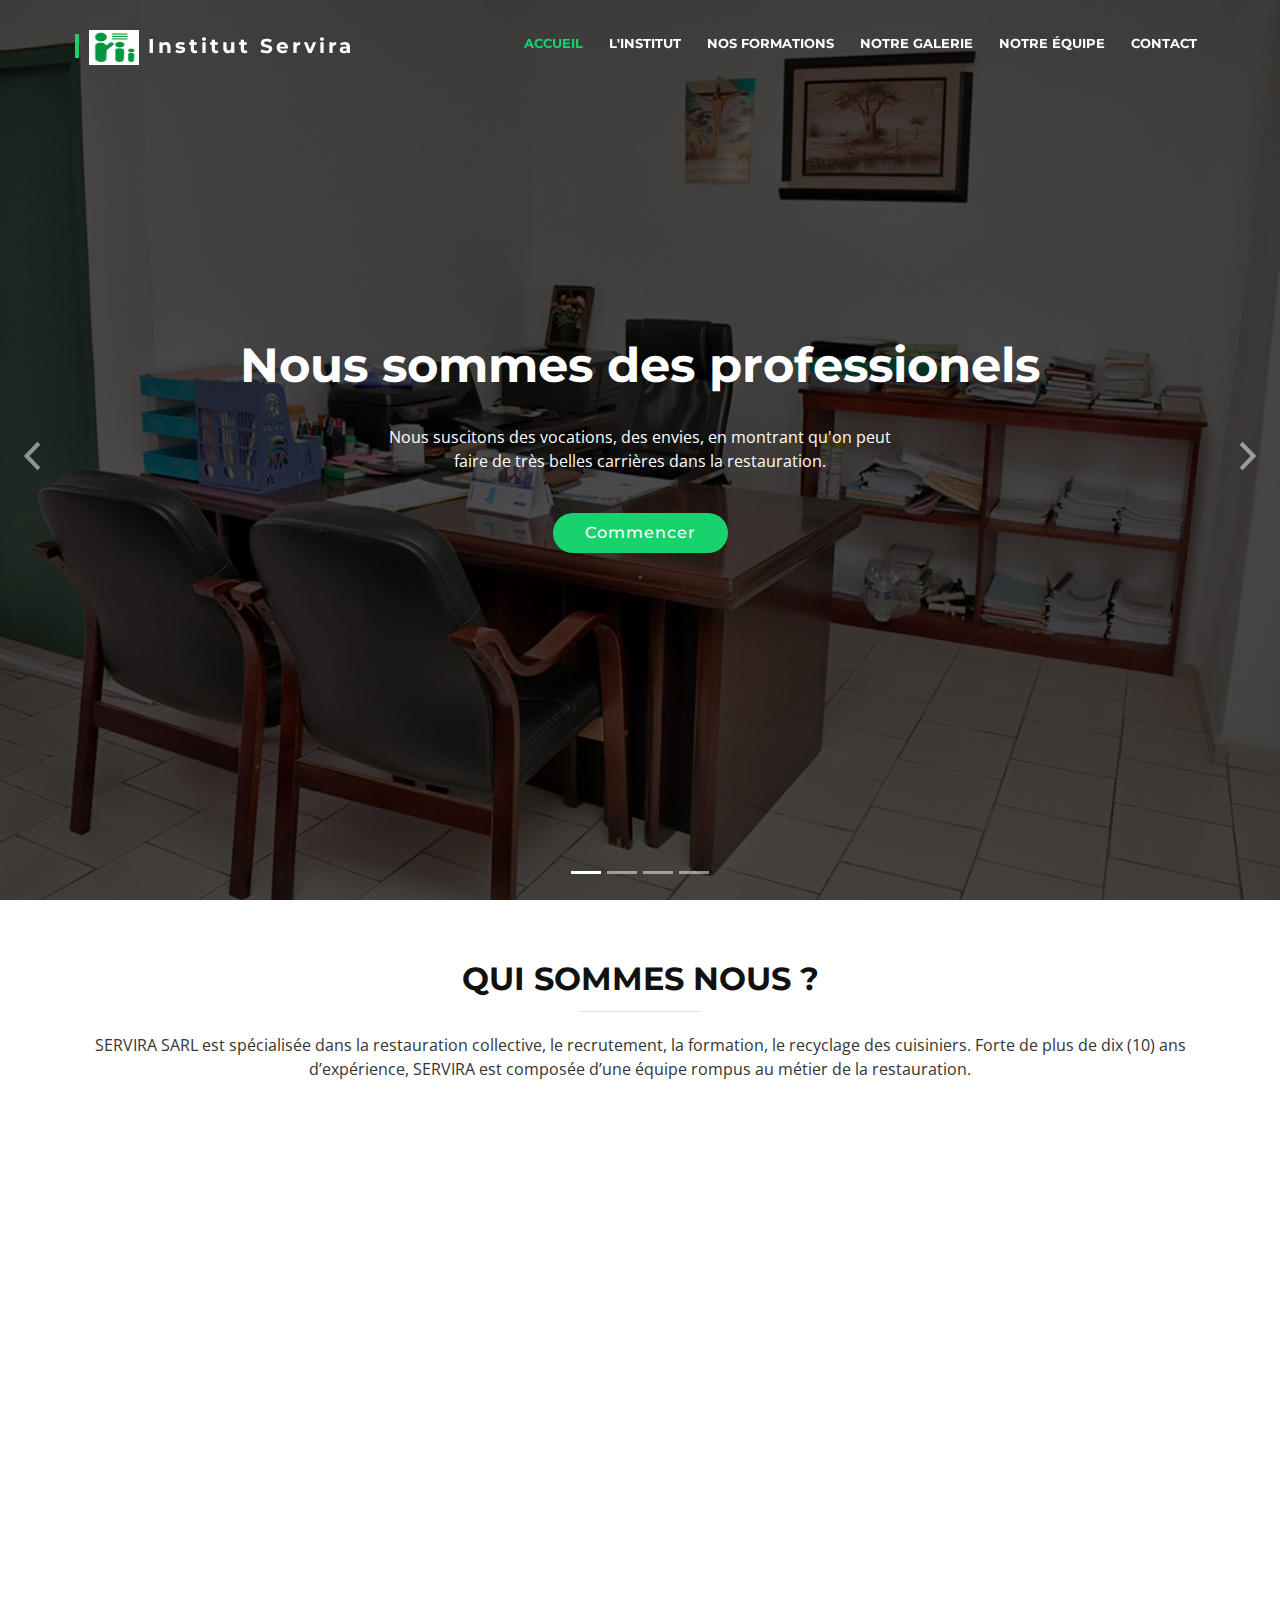
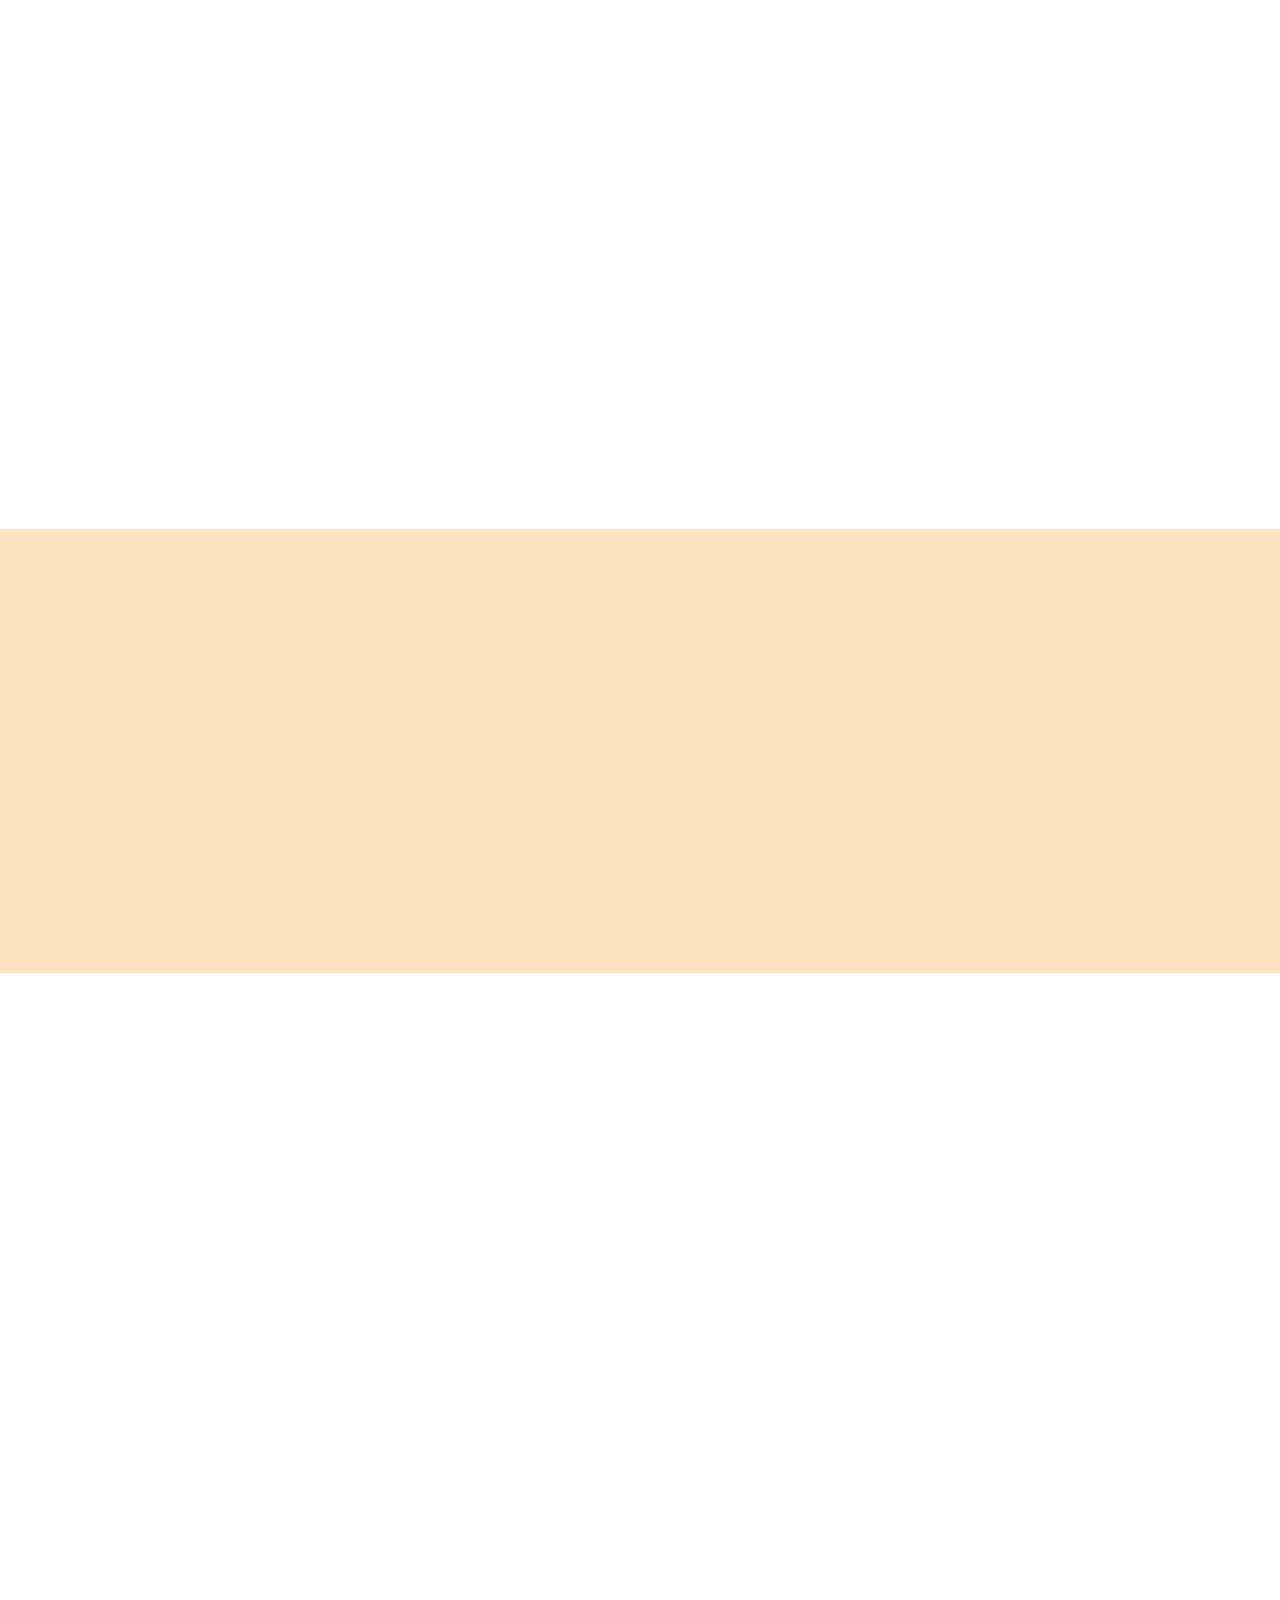
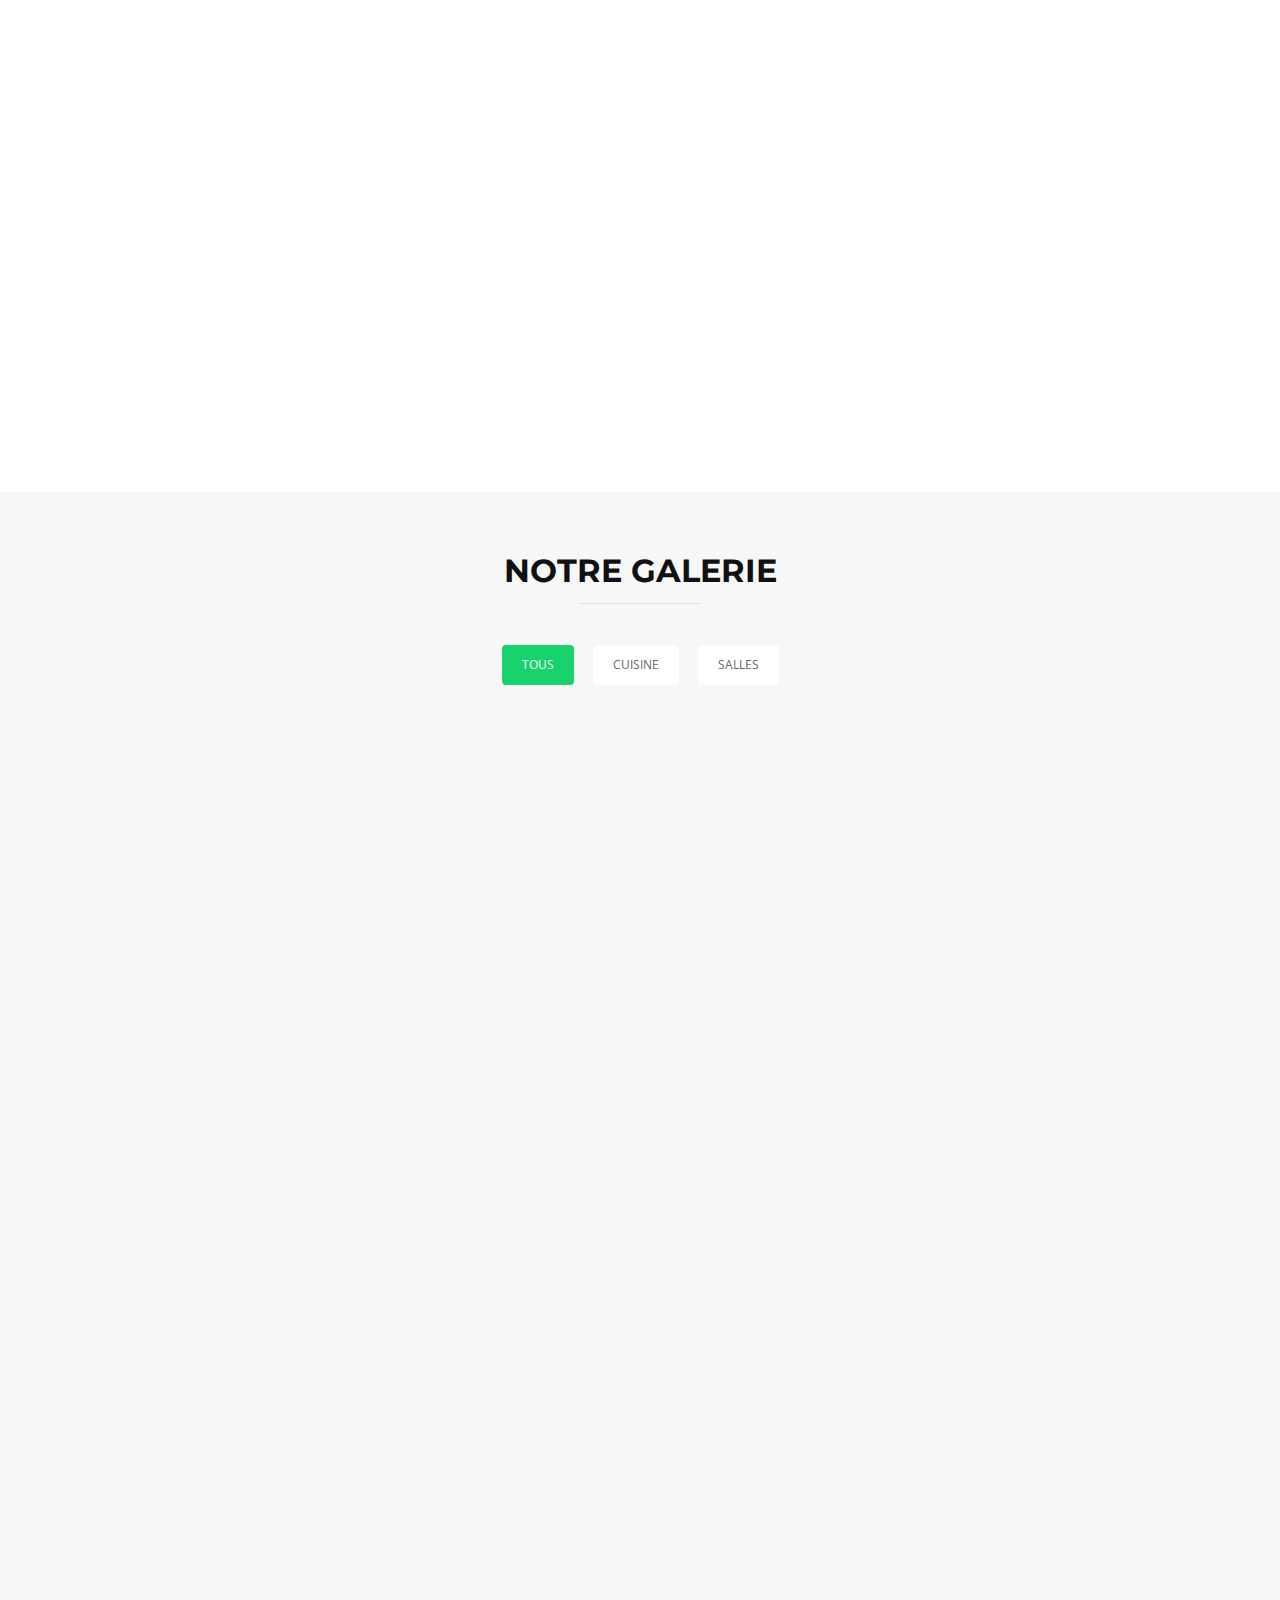
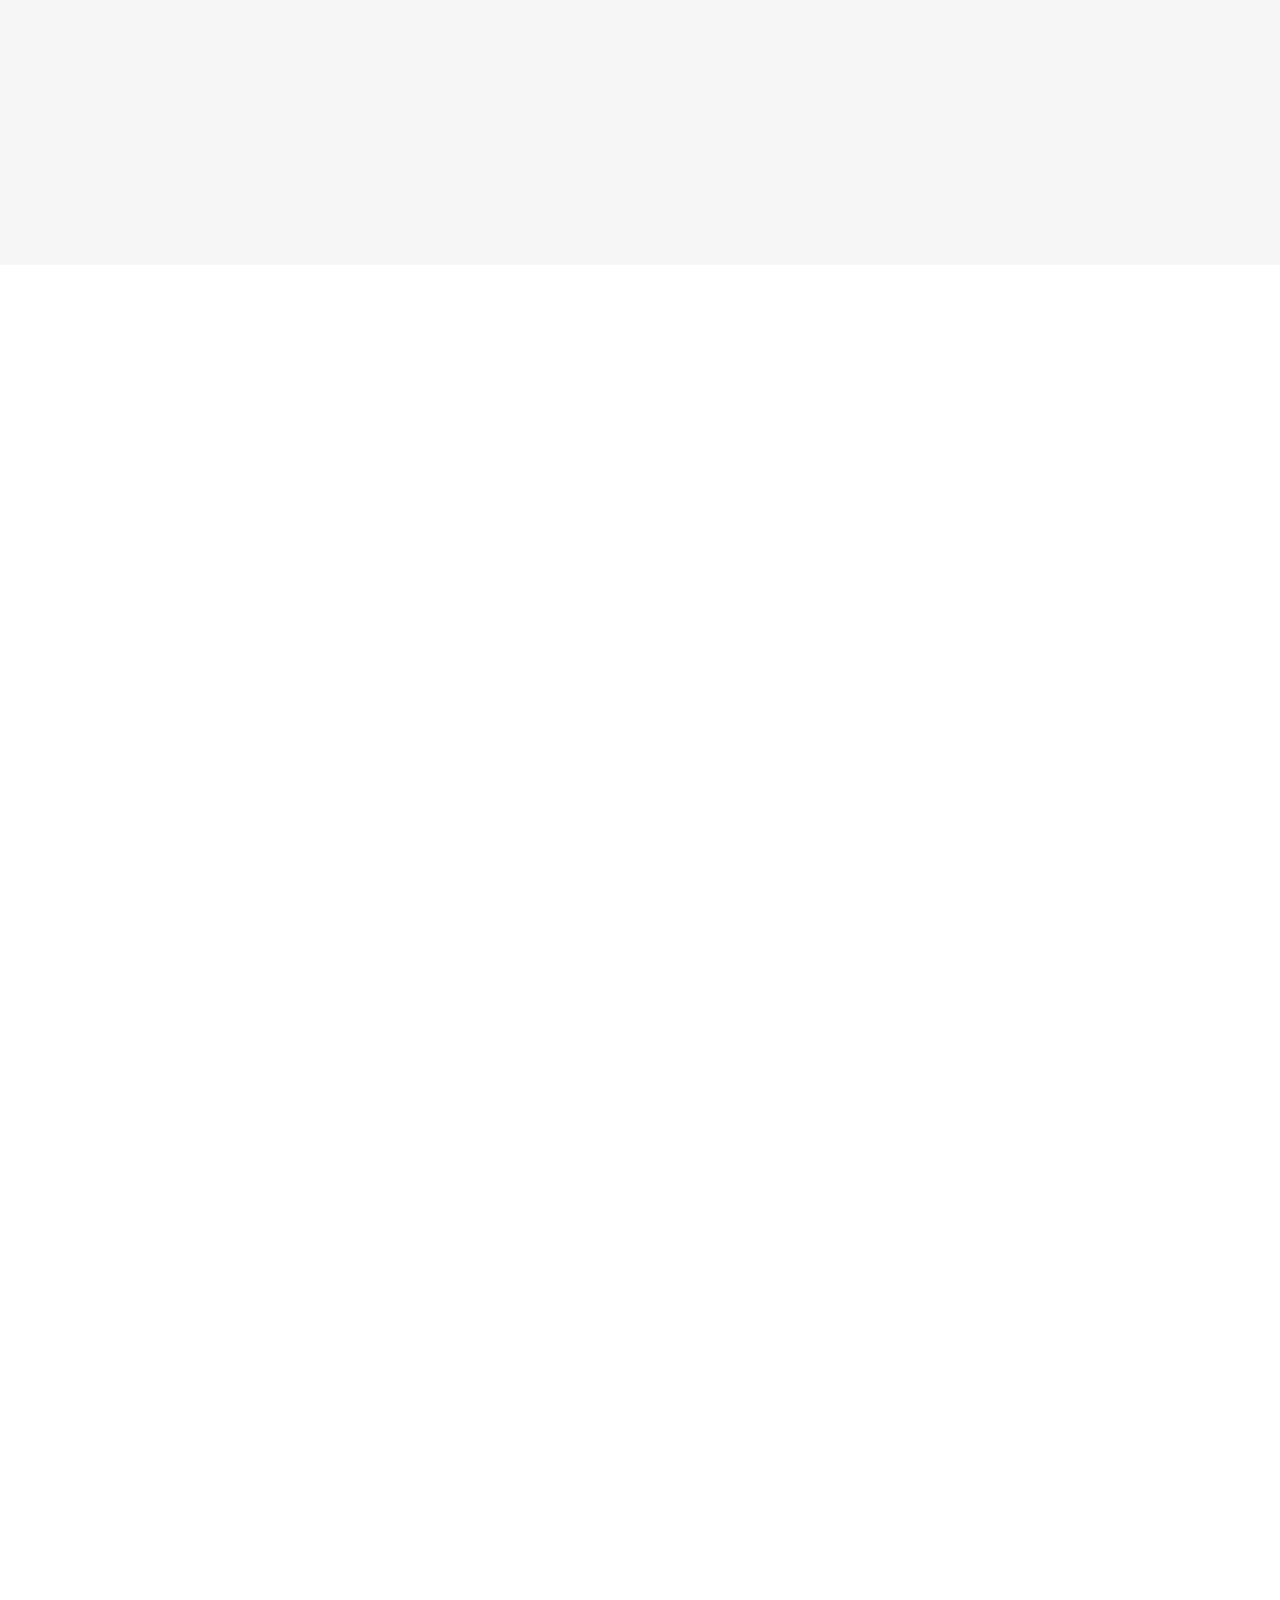
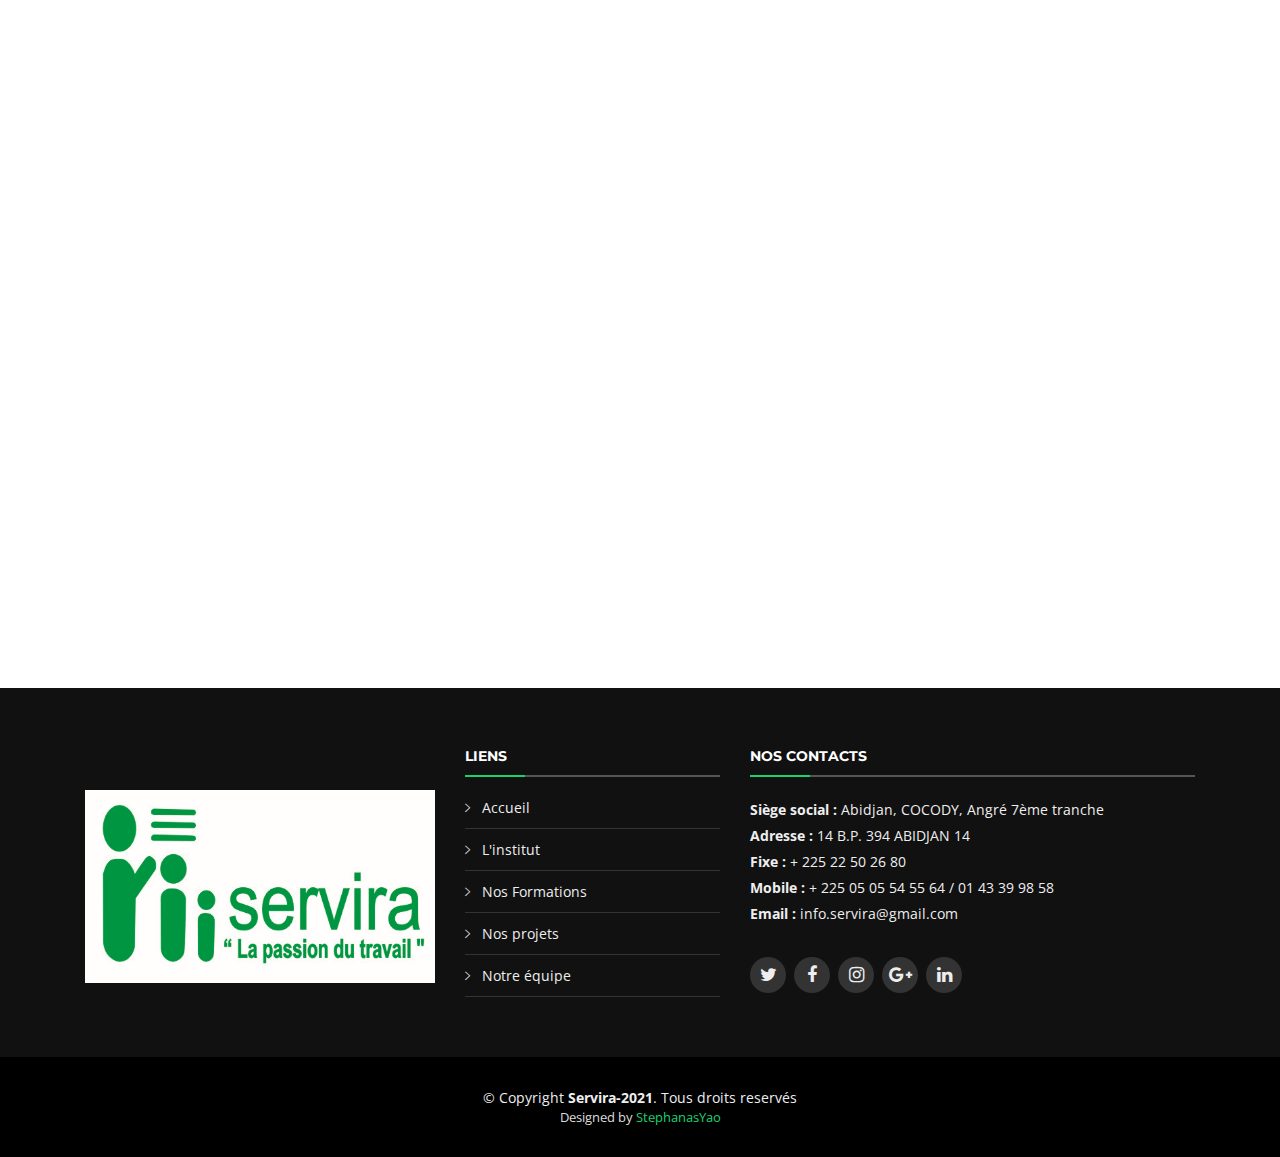
==== index.html @ 7b20ea13 "Ajouter une popup de conversation en ligne avec client" ====
<!DOCTYPE html>
<html lang="en">
<head>
  <meta charset="utf-8">
  <title>Institut Servira</title>
  <meta content="width=device-width, initial-scale=1.0" name="viewport">
  <meta content="" name="keywords">
  <meta content="" name="description">

  <!-- Favicons -->
  <link href="img/favicon1.png" rel="icon">
  <link href="img/apple-touch-icon.png" rel="apple-touch-icon">

  <!-- Google Fonts -->
  <link href="https://fonts.googleapis.com/css?family=Open+Sans:300,300i,400,400i,700,700i|Montserrat:300,400,500,700" rel="stylesheet">

  <!-- Bootstrap CSS File -->
  <link href="lib/bootstrap/css/bootstrap.min.css" rel="stylesheet">

  <!-- Libraries CSS Files -->
  <link href="lib/font-awesome/css/font-awesome.min.css" rel="stylesheet">
  <link href="lib/animate/animate.min.css" rel="stylesheet">
  <link href="lib/ionicons/css/ionicons.min.css" rel="stylesheet">
  <link href="lib/owlcarousel/assets/owl.carousel.min.css" rel="stylesheet">
  <link href="lib/lightbox/css/lightbox.min.css" rel="stylesheet">

  <!-- Main Stylesheet File -->
  <link href="css/style.css" rel="stylesheet">

  <!-- =======================================================
    Theme Name: BizPage
    Theme URL: https://bootstrapmade.com/bizpage-bootstrap-business-template/
    Author: BootstrapMade.com
    License: https://bootstrapmade.com/license/
  ======================================================= -->
</head>

<body>

  <!--==========================
    Header
  ============================-->
  <header id="header">
    <div class="container-fluid">

      <div id="logo" class="pull-left">
        <h1 style="font-size: 20px;"><a href="#intro" class="scrollto"><img style="width: 50px; height: 35px;" src="img/serviralogo-header.png" alt=""> Institut Servira</a></h1>
        <!-- Uncomment below if you prefer to use an image logo -->
        <!-- <a href="#intro"><img src="img/logo.png" alt="" title="" /></a>-->
      </div>

      <nav id="nav-menu-container">
        <ul class="nav-menu">
          <li class="menu-active"><a href="#intro">Accueil</a></li>
          <li><a href="#about">L'institut</a></li>
          <li><a href="#services">Nos Formations</a></li>
          <li><a href="#portfolio">Notre Galerie</a></li>
          <li><a href="#team">Notre équipe</a></li>
          <li><a href="#contact">Contact</a></li>
        </ul>
      </nav><!-- #nav-menu-container -->
    </div>
  </header><!-- #header -->

  <!--==========================
    Intro Section
  ============================-->
  <section id="intro">
    <div class="intro-container">
      <div id="introCarousel" class="carousel  slide carousel-fade" data-ride="carousel">

        <ol class="carousel-indicators"></ol>

        <div class="carousel-inner" role="listbox">

          <div class="carousel-item active">
            <div class="carousel-background"><img src="img/servira/DirecteurGeneral.jpg" alt=""></div>
            <div class="carousel-container">
              <div class="carousel-content">
                <h2>Nous sommes des professionels</h2>
                <p>Nous suscitons des vocations, des envies, 
                  en montrant qu'on peut faire de très belles carrières dans la restauration.</p>
                <a href="#featured-services" class="btn-get-started scrollto">Commencer</a>
              </div>
            </div>
          </div>

          <div class="carousel-item">
            <div class="carousel-background"><img src="img/servira/SalleDeClassse2.jpg" alt=""></div>
            <div class="carousel-container">
              <div class="carousel-content">
                <h2>Assurer une bonne formation</h2>
                <p><br>
                  SERVIRA garde à cœur la satisfaction de ses clients en 
                  misant sur l’efficacité et la formation continue de ses employés.
                </p>
                <a href="#featured-services" class="btn-get-started scrollto">Commencer</a>
              </div>
            </div>
          </div>

          <div class="carousel-item">
            <div class="carousel-background"><img src="img/servira/ServiceComptabilite.jpg" alt=""></div>
            <div class="carousel-container">
              <div class="carousel-content">
                <h2>Service en temps réel</h2>
                <p>Réagir en temps réel aux aléas, aux dysfonctionnements et aux « coups de feu ».</p>
                <a href="#featured-services" class="btn-get-started scrollto">Commencer</a>
              </div>
            </div>
          </div>

          <div class="carousel-item">
            <div class="carousel-background"><img src="img/servira/photoEtudiant.JPG" alt=""></div>
            <div class="carousel-container">
              <div class="carousel-content">
                <h2>Formation évolutive</h2>
                <p>
                  Nos formations sont adaptés au besoin et 
                  évolution du moment dans l'hôtelerie et la cuisine.</p>
                <a href="#featured-services" class="btn-get-started scrollto">Commencer</a>
              </div>
            </div>
          </div>

        </div>

        <a class="carousel-control-prev" href="#introCarousel" role="button" data-slide="prev">
          <span class="carousel-control-prev-icon ion-chevron-left" aria-hidden="true"></span>
          <span class="sr-only">Previous</span>
        </a>

        <a class="carousel-control-next" href="#introCarousel" role="button" data-slide="next">
          <span class="carousel-control-next-icon ion-chevron-right" aria-hidden="true"></span>
          <span class="sr-only">Next</span>
        </a>

      </div>
    </div>
  </section><!-- #intro -->

  <main id="main">

    <!--==========================
      About Us Section
    ============================-->
    <section id="about">
      <div class="container">
        <header class="section-header">
          <h3>QUI SOMMES NOUS ?</h3>
          <p>SERVIRA SARL est spécialisée dans la restauration collective, le recrutement, 
            la formation, le recyclage des cuisiniers. Forte de plus de dix (10) ans d’expérience, 
            SERVIRA est composée d’une équipe rompus au métier de la restauration.</p>
        </header>

        <div class="row about-cols">

          <div class="col-md-12 wow fadeInUp" data-wow-delay="0.1s">
            <div class="about-col">
              <div class="img">
                <img src="img/servira/formationImage.JPG" alt="" class="img-fluid">
                <div class="icon"><i class="ion-ios-list-outline"></i></div>
              </div>
              <h2 class="title"><a href="formation.html">Formation</a></h2>
              <p>
                Nous suscitons des vocations, des envies, en montrant qu'on peut faire 
                de très belles carrières dans la restauration.
                Cette formation rivalise avec les grandes écoles de cuisine, les instituts culinaires réputés, 
                à la différence près qu'il s'agit d'une formation en alternance.
              </p>
            </div>
          </div>

        </div>

      </div>
    </section><!-- #about -->

    <!--==========================
      Services Section
    ============================-->
    <section id="services" style="background-color: bisque;">
      <div class="container">

        <header class="section-header wow fadeInUp">
          <h3>Nos Formations</h3>
          <p>SERVIRA propose une formation unique en Cote d’Ivoire. 
            L'objectif, former des cuisiniers et des techniciens en hotelerie de haut niveau, avec des candidats triés sur le volet.</p>
        </header>

        <div class="row">
          <div class="col-lg-6 col-md-6 box wow bounceInUp" data-wow-duration="1.4s">
            <div class="icon"><i class="ion-ios-analytics-outline" style="color: black;"></i></div>
            <h4 class="title"><a href="technnique-hoteliere.html">Technique Hôteliere</a></h4>
            <p class="description">
              Nous développons des habiletés d'expert qui permettront à l'apprenant 
              de maîtriser le fonctionnement du service réception d’un hôtel <br>
               (Réception, Restaurant-Bar). <a href="technnique-hoteliere.html"  style="color: chocolate;"> Voir plus...</a> </p>
          </div>
          <div class="col-lg-6 col-md-6 box wow bounceInUp" data-wow-duration="1.4s">
            <div class="icon"><i class="ion-ios-bookmarks-outline"  style="color: black;"></i></div>
            <h4 class="title"><a href="cuisine.html">Cuisine</a></h4>
            <p class="description">
              Nous développons des habiletés d'expert qui permettront à l'apprenant 
              de maîtriser le fonctionnement d'une cuisine. <a href="cuisine.html" style="color: chocolate;">Voir plus...</a> <br></p>
          </div>

        </div>

      </div>
    </section><!-- #services -->

    <!--==========================
      Facts Section
    ============================-->
    <section id="facts"  class="wow fadeIn">
      <div class="container">

        <header class="section-header">
          <h3>Statistiques</h3>
          <p></p>
        </header>

        <div class="row counters">

  				<div class="col-lg-3 col-6 text-center">
            <span data-toggle="counter-up" style="color: dodgerblue;">714</span>
            <p>Etudiants</p>
  				</div>

          <div class="col-lg-3 col-6 text-center">
            <span data-toggle="counter-up" style="color: gold;">421</span>
            <p>Diplomés</p>
  				</div>

          <div class="col-lg-3 col-6 text-center">
            <span data-toggle="counter-up">25</span>
            <p>Enseignant</p>
  				</div>

          <div class="col-lg-3 col-6 text-center">
            <span data-toggle="counter-up" style="color: maroon;">18</span>
            <p>Employés formés.</p>
  				</div>

  			</div>

        <div class="facts-img">
          <img src="img/servira/VueExterieur2.jpg" alt="" class="img-fluid">
        </div>

      </div>
    </section><!-- #facts -->

    <!--==========================
      Portfolio Section
    ============================-->
    <section id="portfolio" class="section-bg">
      <div class="container">

        <header class="section-header">
          <h3 class="section-title">Notre Galerie</h3>
        </header>

        <div class="row">
          <div class="col-lg-12">
            <ul id="portfolio-flters">
              <li data-filter="*" class="filter-active">Tous</li>
              <li data-filter=".filter-app">Cuisine</li>
              <li data-filter=".filter-web"> Salles</li>
              <!-- <li data-filter=".filter-card">Nom projet 2</li> -->
            </ul>
          </div>
        </div>

        <div class="row portfolio-container">

          <div class="col-lg-4 col-md-6 portfolio-item filter-app wow fadeInUp">
            <div class="portfolio-wrap">
              <figure>
                <img src="img/servira/Cuisine.jpg" class="img-fluid" alt="">
                <a href="img/servira/Cuisine.jpg" data-lightbox="portfolio" style="margin-left: 40px;" data-title="App 1" class="link-preview" title="Preview"><i class="ion ion-eye"></i></a>
              </figure>

              <div class="portfolio-info">
                <h4>Image 1</h4>
                <p>Image</p>
              </div>
            </div>
          </div>

          <div class="col-lg-4 col-md-6 portfolio-item filter-app wow fadeInUp">
            <div class="portfolio-wrap">
              <figure>
                <img src="img/servira/Cuisine2.jpg" class="img-fluid" alt="">
                <a href="img/servira/Cuisine2.jpg" data-lightbox="portfolio" style="margin-left: 40px;" data-title="App 1" class="link-preview" title="Preview"><i class="ion ion-eye"></i></a>
              </figure>

              <div class="portfolio-info">
                <h4>Image 2</h4>
                <p>Image</p>
              </div>
            </div>
          </div>

          <div class="col-lg-4 col-md-6 portfolio-item filter-app wow fadeInUp">
            <div class="portfolio-wrap">
              <figure>
                <img src="img/servira/Cuisine3.jpg" class="img-fluid" alt="">
                <a href="img/servira/Cuisine3.jpg" data-lightbox="portfolio" style="margin-left: 40px;" data-title="App 1" class="link-preview" title="Preview"><i class="ion ion-eye"></i></a>
              </figure>

              <div class="portfolio-info">
                <h4>Image 3</h4>
                <p>Image</p>
              </div>
            </div>
          </div>

          <div class="col-lg-4 col-md-6 portfolio-item filter-app wow fadeInUp">
            <div class="portfolio-wrap">
              <figure>
                <img src="img/servira/Cuisine4.jpg" class="img-fluid" alt="">
                <a href="img/servira/Cuisine4.jpg" data-lightbox="portfolio" style="margin-left: 40px;" data-title="App 1" class="link-preview" title="Preview"><i class="ion ion-eye"></i></a>
              </figure>

              <div class="portfolio-info">
                <h4>Image 4</h4>
                <p>Image</p>
              </div>
            </div>
          </div>

          <div class="col-lg-4 col-md-6 portfolio-item filter-web wow fadeInUp" data-wow-delay="0.1s">
            <div class="portfolio-wrap">
              <figure>
                <img src="img/servira/sallevip.jpg" class="img-fluid" alt="">
                <a href="img/servira/sallevip.jpg" class="link-preview" style="margin-left: 40px;" data-lightbox="portfolio" data-title="Web 3" title="Preview"><i class="ion ion-eye"></i></a>
              </figure>

              <div class="portfolio-info">
                <h4>Salle VIP</h4>
                <p>image</p>
              </div>
            </div>
          </div>

          
          <div class="col-lg-4 col-md-6 portfolio-item filter-web wow fadeInUp" data-wow-delay="0.1s">
            <div class="portfolio-wrap">
              <figure>
                <img src="img/servira/SalleVIP2.jpg" class="img-fluid" alt="">
                <a href="img/servira/SalleVIP2.jpg" class="link-preview" style="margin-left: 40px;" data-lightbox="portfolio" data-title="Web 3" title="Preview"><i class="ion ion-eye"></i></a>
              </figure>

              <div class="portfolio-info">
                <h4>Salle VIP</h4>
                <p>image</p>
              </div>
            </div>
          </div>

          <div class="col-lg-4 col-md-6 portfolio-item filter-web wow fadeInUp" data-wow-delay="0.1s">
            <div class="portfolio-wrap">
              <figure>
                <img src="img/servira/SalleVIP3.jpg" class="img-fluid" alt="">
                <a href="img/servira/SalleVIP3.jpg" class="link-preview" style="margin-left: 40px;" data-lightbox="portfolio" data-title="Web 3" title="Preview"><i class="ion ion-eye"></i></a>
              </figure>

              <div class="portfolio-info">
                <h4>Salle VIP</h4>
                <p>image</p>
              </div>
            </div>
          </div>

          <div class="col-lg-4 col-md-6 portfolio-item filter-web wow fadeInUp" data-wow-delay="0.1s">
            <div class="portfolio-wrap">
              <figure>
                <img src="img/servira/SalleConference.jpg" class="img-fluid" alt="">
                <a href="img/servira/SalleConference.jpg" class="link-preview" style="margin-left: 40px;" data-lightbox="portfolio" data-title="Web 3" title="Preview"><i class="ion ion-eye"></i></a>
              </figure>

              <div class="portfolio-info">
                <h4>Salle Conference</h4>
                <p>image</p>
              </div>
            </div>
          </div>

          <div class="col-lg-4 col-md-6 portfolio-item filter-web wow fadeInUp" data-wow-delay="0.1s">
            <div class="portfolio-wrap">
              <figure>
                <img src="img/servira/SallePrestige.jpg" class="img-fluid" alt="">
                <a href="img/servira/SallePrestige.jpg" class="link-preview" style="margin-left: 40px;" data-lightbox="portfolio" data-title="Web 3" title="Preview"><i class="ion ion-eye"></i></a>
              </figure>

              <div class="portfolio-info">
                <h4>Salle Prestige</h4>
                <p>image</p>
              </div>
            </div>
          </div>

        </div>

      </div>
    </section><!-- #portfolio -->

    <!--==========================
      Clients Section
    ============================-->
    <section id="clients" class="wow fadeInUp">
      <div class="container">

        <header class="section-header">
          <h3>Nos partenaires</h3>
        </header>

        <div class="owl-carousel clients-carousel">
          <img src="img/partenaires/samu.jpg" alt="">
          <img src="img/partenaires/psi.jpg" alt="">
          <img src="img/partenaires/oft.jpg" alt="">
          <!-- <img src="img/partenaires/CrouD.png" alt=""> -->
        </div>

      </div>
    </section><!-- #clients -->

    <!--==========================
      Clients Section
    ============================-->
    <section id="testimonials" class="section-bg wow fadeInUp">
      <div class="container">

        <header class="section-header">
          <h3>Témoignages </h3>
        </header>

        <div class="owl-carousel testimonials-carousel">

          <div class="testimonial-item">
            <img src="" class="testimonial-img" alt="">
            <h3>Saul Goodman</h3>
            <h4>Ceo &amp; Founder</h4>
            <p>
              <img src="img/quote-sign-left.png" class="quote-sign-left" alt="">
              Proin iaculis purus consequat sem cure digni ssim donec porttitora entum suscipit rhoncus. 
              Accusantium quam, ultricies eget id, aliquam eget nibh et. Maecen aliquam, risus at semper.
              <img src="img/quote-sign-right.png" class="quote-sign-right" alt="">
            </p>
          </div>

          <div class="testimonial-item">
            <img src="" class="testimonial-img" alt="">
            <h3>Sara Wilsson</h3>
            <h4>Designer</h4>
            <p>
              <img src="img/quote-sign-left.png" class="quote-sign-left" alt="">
              Export tempor illum tamen malis malis eram quae irure esse labore quem cillum quid cillum 
              eram malis quorum velit fore eram velit sunt aliqua noster fugiat irure amet legam anim culpa.
              <img src="img/quote-sign-right.png" class="quote-sign-right" alt="">
            </p>
          </div>

          <div class="testimonial-item">
            <img src="" class="testimonial-img" alt="">
            <h3>Jena Karlis</h3>
            <h4>Store Owner</h4>
            <p>
              <img src="img/quote-sign-left.png" class="quote-sign-left" alt="">
              Enim nisi quem export duis labore cillum quae magna enim sint quorum nulla quem veniam duis minim 
              tempor labore quem eram duis noster aute amet eram fore quis sint minim.
              <img src="img/quote-sign-right.png" class="quote-sign-right" alt="">
            </p>
          </div>

          <div class="testimonial-item">
            <img src="" class="testimonial-img" alt="">
            <h3>Matt Brandon</h3>
            <h4>Freelancer</h4>
            <p>
              <img src="img/quote-sign-left.png" class="quote-sign-left" alt="">
              Fugiat enim eram quae cillum dolore dolor amet nulla culpa multos export minim fugiat minim velit 
              minim dolor enim duis veniam ipsum anim magna sunt elit fore quem dolore labore illum veniam.
              <img src="img/quote-sign-right.png" class="quote-sign-right" alt="">
            </p>
          </div>

          <div class="testimonial-item">
            <img src="" class="testimonial-img" alt="">
            <h3>John Larson</h3>
            <h4>Entrepreneur</h4>
            <p>
              <img src="img/quote-sign-left.png" class="quote-sign-left" alt="">
              Quis quorum aliqua sint quem legam fore sunt eram irure aliqua veniam tempor noster veniam enim culpa 
              labore duis sunt culpa nulla illum cillum fugiat legam esse veniam culpa fore nisi cillum quid.
              <img src="img/quote-sign-right.png" class="quote-sign-right" alt="">
            </p>
          </div>

        </div>

      </div>
    </section><!-- #testimonials -->

    <!--==========================
      Team Section
    ============================-->
    <section id="team">
      <div class="container">
        <div class="section-header wow fadeInUp">
          <h3>Notre Equipe</h3>
          <p>SERVIRA est composée d’une équipe rompus au métier de la restauration.</p>
        </div>

        <div class="row">

          <div class="col-lg-3 col-md-6 wow fadeInUp">
            <div class="member">
              <img src="img/servira/chefetdirectrice.JPG" class="img-fluid" alt="">
              <div class="member-info">
                <div class="member-info-content">
                  <h4>Zouzou Marie</h4>
                  <span>Directrice Générale</span>
                  <div class="social">
                    <a href=""><i class="fa fa-twitter"></i></a>
                    <a href=""><i class="fa fa-facebook"></i></a>
                    <a href=""><i class="fa fa-google-plus"></i></a>
                    <a href=""><i class="fa fa-linkedin"></i></a>
                  </div>
                </div>
              </div>
            </div>
          </div>

          <!-- <div class="col-lg-3 col-md-6 wow fadeInUp" data-wow-delay="0.1s">
            <div class="member">
              <img src="img/team-2.jpg" class="img-fluid" alt="">
              <div class="member-info">
                <div class="member-info-content">
                  <h4>Sarah Jhonson</h4>
                  <span>Directrice de la formation</span>
                  <div class="social">
                    <a href=""><i class="fa fa-twitter"></i></a>
                    <a href=""><i class="fa fa-facebook"></i></a>
                    <a href=""><i class="fa fa-google-plus"></i></a>
                    <a href=""><i class="fa fa-linkedin"></i></a>
                  </div>
                </div>
              </div>
            </div>
          </div> -->

          <!-- <div class="col-lg-3 col-md-6 wow fadeInUp" data-wow-delay="0.2s">
            <div class="member">
              <img src="img/team-3.jpg" class="img-fluid" alt="">
              <div class="member-info">
                <div class="member-info-content">
                  <h4>William Anderson</h4>
                  <span>Chef cuisinier</span>
                  <div class="social">
                    <a href=""><i class="fa fa-twitter"></i></a>
                    <a href=""><i class="fa fa-facebook"></i></a>
                    <a href=""><i class="fa fa-google-plus"></i></a>
                    <a href=""><i class="fa fa-linkedin"></i></a>
                  </div>
                </div>
              </div>
            </div>
          </div> -->

          <!-- <div class="col-lg-3 col-md-6 wow fadeInUp" data-wow-delay="0.3s">
            <div class="member">
              <img src="img/team-4.jpg" class="img-fluid" alt="">
              <div class="member-info">
                <div class="member-info-content">
                  <h4>Amanda Jepson</h4>
                  <span>Accountant</span>
                  <div class="social">
                    <a href=""><i class="fa fa-twitter"></i></a>
                    <a href=""><i class="fa fa-facebook"></i></a>
                    <a href=""><i class="fa fa-google-plus"></i></a>
                    <a href=""><i class="fa fa-linkedin"></i></a>
                  </div>
                </div>
              </div>
            </div>
          </div> -->

        </div>

      </div>
    </section><!-- #team -->

    <!--==========================
      Contact Section
    ============================-->
    <section id="contact" class="section-bg wow fadeInUp">
      <div class="container">

        <div class="section-header">
          <h3>Nous Contactez</h3>
          <p></p>
        </div>

        <div class="row contact-info">

          <div class="col-md-4">
            <div class="contact-address">
              <i class="ion-ios-location-outline" style="color: dodgerblue;"></i>
              <h3>Adresse</h3>
              <address>Abidjan, COCODY, Angré 7ème tranche</address>
            </div>
          </div>

          <div class="col-md-4">
            <div class="contact-phone">
              <i class="ion-ios-telephone-outline" style="color: gold;"></i>
              <h3>Numéro mobile </h3>
              <p><a class="phone" href="tel:+155895548855">+ 225 05 05 54 55 64 / 01 43 39 98 58</a></p>
            </div>
          </div>

          <div class="col-md-4">
            <div class="contact-email">
              <i class="ion-ios-email-outline" style="color: maroon;"></i>
              <h3>Email</h3>
              <p><a href="info.servira@gmail.com">info.servira@gmail.com</a></p>
            </div>
          </div>

        </div>

        <div class="form">
          <div id="sendmessage">Your message has been sent. Thank you!</div>
          <div id="errormessage"></div>
          <form action="" method="post" role="form" class="contactForm">
            <div class="form-row">
              <div class="form-group col-md-6">
                <input type="text" name="name" class="form-control" id="name" placeholder="Votre nom" data-rule="minlen:4" data-msg="Veuillez saisir au moins 4 caractères" />
                <div class="validation"></div>
              </div>
              <div class="form-group col-md-6">
                <input type="email" class="form-control" name="email" id="email" placeholder="Votre email" data-rule="email" data-msg="Veuillez entrer un mail valide" />
                <div class="validation"></div>
              </div>
            </div>
            <div class="form-group">
              <input type="text" class="form-control" name="subject" id="subject" placeholder="Sujet" data-rule="minlen:4" data-msg="Veuillez saisir au moins 8 caractères de sujet" />
              <div class="validation"></div>
            </div>
            <div class="form-group">
              <textarea class="form-control" name="message" rows="5" data-rule="required" data-msg="S'il vous plaît écrivez un message pour nous" placeholder="Message"></textarea>
              <div class="validation"></div>
            </div>
            <div class="text-center"><button type="submit" style="background-color: dimgray;">Envoyer</button></div>
          </form>
        </div>

      </div>
    </section><!-- #contact -->

  </main>

  <!--==========================
    Footer
  ============================-->
  <footer id="footer">
    <div class="footer-top">
      <div class="container">
        <div class="row">

          <div class="col-lg-4 col-md-6 footer-info">
            <br></br>
            <img src="img/serviralogo.png" class="img-fluid" alt="">
          </div>

          <div class="col-lg-3 col-md-6 footer-links">
            <h4>Liens</h4>
            <ul>
              <li><i class="ion-ios-arrow-right"></i> <a href="#">Accueil</a></li>
              <li><i class="ion-ios-arrow-right"></i> <a href="#">L'institut</a></li>
              <li><i class="ion-ios-arrow-right"></i> <a href="#">Nos Formations</a></li>
              <li><i class="ion-ios-arrow-right"></i> <a href="#">Nos projets</a></li>
              <li><i class="ion-ios-arrow-right"></i> <a href="#">Notre équipe</a></li>
            </ul>
          </div>

          <div class="col-lg-5 col-md-6 footer-contact">
            <h4>Nos Contacts</h4>
            <p>
              <strong>Siège social : </strong> Abidjan, COCODY, Angré 7ème tranche <br>
              <strong>Adresse : </strong> 14 B.P. 394 ABIDJAN 14<br>
              <strong>Fixe : </strong> + 225 22 50 26 80 <br>
              <strong>Mobile : </strong> + 225 05 05 54 55 64  / 01 43 39 98 58<br>
              <strong>Email : </strong> info.servira@gmail.com<br>
            </p>

            <div class="social-links">
              <a href="#" class="twitter"><i class="fa fa-twitter"></i></a>
              <a href="#" class="facebook"><i class="fa fa-facebook"></i></a>
              <a href="#" class="instagram"><i class="fa fa-instagram"></i></a>
              <a href="#" class="google-plus"><i class="fa fa-google-plus"></i></a>
              <a href="#" class="linkedin"><i class="fa fa-linkedin"></i></a>
            </div>

          </div>

        </div>
      </div>
    </div>

    <div class="container">
      <div class="copyright">
        &copy; Copyright <strong>Servira-2021</strong>. Tous droits reservés
      </div>
      <div class="credits">
        <!--
          All the links in the footer should remain intact.
          You can delete the links only if you purchased the pro version.
          Licensing information: https://bootstrapmade.com/license/
          Purchase the pro version with working PHP/AJAX contact form: https://bootstrapmade.com/buy/?theme=BizPage
        -->
        Designed by <a href="https://bootstrapmade.com/">StephanasYao</a>
      </div>
    </div>
  </footer><!-- #footer -->

  <a href="#" class="back-to-top"><i class="fa fa-chevron-up"></i></a>
  <!-- Uncomment below i you want to use a preloader -->
  <!-- <div id="preloader"></div> -->

  <!-- JavaScript Libraries -->
  <script src="lib/jquery/jquery.min.js"></script>
  <script src="lib/jquery/jquery-migrate.min.js"></script>
  <script src="lib/bootstrap/js/bootstrap.bundle.min.js"></script>
  <script src="lib/easing/easing.min.js"></script>
  <script src="lib/superfish/hoverIntent.js"></script>
  <script src="lib/superfish/superfish.min.js"></script>
  <script src="lib/wow/wow.min.js"></script>
  <script src="lib/waypoints/waypoints.min.js"></script>
  <script src="lib/counterup/counterup.min.js"></script>
  <script src="lib/owlcarousel/owl.carousel.min.js"></script>
  <script src="lib/isotope/isotope.pkgd.min.js"></script>
  <script src="lib/lightbox/js/lightbox.min.js"></script>
  <script src="lib/touchSwipe/jquery.touchSwipe.min.js"></script>
  <!-- Contact Form JavaScript File -->
  <script src="contactform/contactform.js"></script>

  <!-- Template Main Javascript File -->
  <script src="js/main.js"></script>

  <script type='text/javascript' data-cfasync='false'>window.purechatApi = { l: [], t: [], on: function () { this.l.push(arguments); } }; (function () { var done = false; var script = document.createElement('script'); script.async = true; script.type = 'text/javascript'; script.src = 'https://app.purechat.com/VisitorWidget/WidgetScript'; document.getElementsByTagName('HEAD').item(0).appendChild(script); script.onreadystatechange = script.onload = function (e) { if (!done && (!this.readyState || this.readyState == 'loaded' || this.readyState == 'complete')) { var w = new PCWidget({c: '6375692f-7950-407d-a967-aa8ebecba3f7', f: true }); done = true; } }; })();</script>

</body>
</html>
---- css/style.css ----
/*
  Theme Name: BizPage
  Theme URL: https://bootstrapmade.com/bizpage-bootstrap-business-template/
  Author: BootstrapMade.com
  License: https://bootstrapmade.com/license/
*/

/*--------------------------------------------------------------
# General
--------------------------------------------------------------*/

body {
  background: #fff;
  color: #666666;
  font-family: "Open Sans", sans-serif;
}

a {
  color: #18d26e;
  transition: 0.5s;
}

.phone:hover{
  color: gold;
  transition: 0.5s;
}

a:hover,
a:active,
a:focus {
  color: #18d36e;
  outline: none;
  text-decoration: none;
}

p {
  padding: 0;
  margin: 0 0 30px 0;
}

h1,
h2,
h3,
h4,
h5,
h6 {
  font-family: "Montserrat", sans-serif;
  font-weight: 400;
  margin: 0 0 20px 0;
  padding: 0;
}

/* Back to top button */

.back-to-top {
  position: fixed;
  display: none;
  background: #18d26e;
  color: #fff;
  width: 44px;
  height: 44px;
  text-align: center;
  line-height: 1;
  font-size: 16px;
  border-radius: 50%;
  right: 15px;
  bottom: 15px;
  transition: background 0.5s;
  z-index: 11;
}

.back-to-top i {
  padding-top: 12px;
  color: #fff;
}

/* Prelaoder */

#preloader {
  position: fixed;
  top: 0;
  left: 0;
  right: 0;
  bottom: 0;
  z-index: 9999;
  overflow: hidden;
  background: #fff;
}

#preloader:before {
  content: "";
  position: fixed;
  top: calc(50% - 30px);
  left: calc(50% - 30px);
  border: 6px solid #f2f2f2;
  border-top: 6px solid #18d26e;
  border-radius: 50%;
  width: 60px;
  height: 60px;
  -webkit-animation: animate-preloader 1s linear infinite;
  animation: animate-preloader 1s linear infinite;
}

@-webkit-keyframes animate-preloader {
  0% {
    -webkit-transform: rotate(0deg);
    transform: rotate(0deg);
  }

  100% {
    -webkit-transform: rotate(360deg);
    transform: rotate(360deg);
  }
}

@keyframes animate-preloader {
  0% {
    -webkit-transform: rotate(0deg);
    transform: rotate(0deg);
  }

  100% {
    -webkit-transform: rotate(360deg);
    transform: rotate(360deg);
  }
}

/*--------------------------------------------------------------
# Header
--------------------------------------------------------------*/

#header {
  padding: 30px 0;
  height: 92px;
  position: fixed;
  left: 0;
  top: 0;
  right: 0;
  transition: all 0.5s;
  z-index: 997;
}

#header.header-scrolled {
  background: rgba(0, 0, 0, 0.9);
  padding: 20px 0;
  height: 72px;
  transition: all 0.5s;
}

#header #logo {
  float: left;
}

#header #logo h1 {
  font-size: 34px;
  margin: 0;
  padding: 0;
  line-height: 1;
  font-family: "Montserrat", sans-serif;
  font-weight: 700;
  letter-spacing: 3px;
}

#header #logo h1 a,
#header #logo h1 a:hover {
  color: #fff;
  padding-left: 10px;
  border-left: 4px solid #18d26e;
}

#header #logo img {
  padding: 0;
  margin: 0;
}

/*--------------------------------------------------------------
# Intro Section
--------------------------------------------------------------*/

#intro {
  display: table;
  width: 100%;
  height: 100vh;
  background: #000;
}

#intro .carousel-item {
  width: 100%;
  height: 100vh;
  background-size: cover;
  background-position: center;
  background-repeat: no-repeat;
}

#intro .carousel-item::before {
  content: '';
  background-color: rgba(0, 0, 0, 0.7);
  position: absolute;
  height: 100%;
  width: 100%;
  top: 0;
  right: 0;
  left: 0;
  bottom: 0;
}

#intro .carousel-container {
  display: -webkit-box;
  display: -webkit-flex;
  display: -ms-flexbox;
  display: flex;
  -webkit-box-pack: center;
  -webkit-justify-content: center;
  -ms-flex-pack: center;
  justify-content: center;
  -webkit-box-align: center;
  -webkit-align-items: center;
  -ms-flex-align: center;
  align-items: center;
  position: absolute;
  bottom: 0;
  top: 0;
  left: 0;
  right: 0;
}

#intro .carousel-background img {
  max-width: 100%;
}

#intro .carousel-content {
  text-align: center;
}

#intro h2 {
  color: #fff;
  margin-bottom: 30px;
  font-size: 48px;
  font-weight: 700;
}

#intro p {
  width: 80%;
  margin: 0 auto 30px auto;
  color: #fff;
}

#intro .carousel-fade {
  overflow: hidden;
}

#intro .carousel-fade .carousel-inner .carousel-item {
  transition-property: opacity;
}

#intro .carousel-fade .carousel-inner .carousel-item,
#intro .carousel-fade .carousel-inner .active.carousel-item-left,
#intro .carousel-fade .carousel-inner .active.carousel-item-right {
  opacity: 0;
}

#intro .carousel-fade .carousel-inner .active,
#intro .carousel-fade .carousel-inner .carousel-item-next.carousel-item-left,
#intro .carousel-fade .carousel-inner .carousel-item-prev.carousel-item-right {
  opacity: 1;
  transition: 0.5s;
}

#intro .carousel-fade .carousel-inner .carousel-item-next,
#intro .carousel-fade .carousel-inner .carousel-item-prev,
#intro .carousel-fade .carousel-inner .active.carousel-item-left,
#intro .carousel-fade .carousel-inner .active.carousel-item-right {
  left: 0;
  -webkit-transform: translate3d(0, 0, 0);
  transform: translate3d(0, 0, 0);
}

#intro .carousel-control-prev,
#intro .carousel-control-next {
  width: 10%;
}

#intro .carousel-control-next-icon,
#intro .carousel-control-prev-icon {
  background: none;
  font-size: 32px;
  line-height: 1;
}

#intro .carousel-indicators li {
  cursor: pointer;
}

#intro .btn-get-started {
  font-family: "Montserrat", sans-serif;
  font-weight: 500;
  font-size: 16px;
  letter-spacing: 1px;
  display: inline-block;
  padding: 8px 32px;
  border-radius: 50px;
  transition: 0.5s;
  margin: 10px;
  color: #fff;
  background: #18d26e;
}

#intro .btn-get-started:hover {
  background: #fff;
  color: #18d26e;
}

/*--------------------------------------------------------------
# Navigation Menu
--------------------------------------------------------------*/

/* Nav Menu Essentials */

.nav-menu,
.nav-menu * {
  margin: 0;
  padding: 0;
  list-style: none;
}

.nav-menu ul {
  position: absolute;
  display: none;
  top: 100%;
  left: 0;
  z-index: 99;
}

.nav-menu li {
  position: relative;
  white-space: nowrap;
}

.nav-menu > li {
  float: left;
}

.nav-menu li:hover > ul,
.nav-menu li.sfHover > ul {
  display: block;
}

.nav-menu ul ul {
  top: 0;
  left: 100%;
}

.nav-menu ul li {
  min-width: 180px;
}

/* Nav Menu Arrows */

.sf-arrows .sf-with-ul {
  padding-right: 30px;
}

.sf-arrows .sf-with-ul:after {
  content: "\f107";
  position: absolute;
  right: 15px;
  font-family: FontAwesome;
  font-style: normal;
  font-weight: normal;
}

.sf-arrows ul .sf-with-ul:after {
  content: "\f105";
}

/* Nav Meu Container */

#nav-menu-container {
  float: right;
  margin: 0;
}

/* Nav Meu Styling */

.nav-menu a {
  padding: 0 8px 10px 8px;
  text-decoration: none;
  display: inline-block;
  color: #fff;
  font-family: "Montserrat", sans-serif;
  font-weight: 700;
  font-size: 13px;
  text-transform: uppercase;
  outline: none;
}

.nav-menu li:hover > a,
.nav-menu > .menu-active > a {
  color: #18d26e;
}

.nav-menu > li {
  margin-left: 10px;
}

.nav-menu ul {
  margin: 4px 0 0 0;
  padding: 10px;
  box-shadow: 0px 0px 30px rgba(127, 137, 161, 0.25);
  background: #fff;
}

.nav-menu ul li {
  transition: 0.3s;
}

.nav-menu ul li a {
  padding: 10px;
  color: #333;
  transition: 0.3s;
  display: block;
  font-size: 13px;
  text-transform: none;
}

.nav-menu ul li:hover > a {
  color: #18d26e;
}

.nav-menu ul ul {
  margin: 0;
}

/* Mobile Nav Toggle */

#mobile-nav-toggle {
  position: fixed;
  right: 0;
  top: 0;
  z-index: 999;
  margin: 20px 20px 0 0;
  border: 0;
  background: none;
  font-size: 24px;
  display: none;
  transition: all 0.4s;
  outline: none;
  cursor: pointer;
}

#mobile-nav-toggle i {
  color: #fff;
}

/* Mobile Nav Styling */

#mobile-nav {
  position: fixed;
  top: 0;
  padding-top: 18px;
  bottom: 0;
  z-index: 998;
  background: rgba(0, 0, 0, 0.8);
  left: -260px;
  width: 260px;
  overflow-y: auto;
  transition: 0.4s;
}

#mobile-nav ul {
  padding: 0;
  margin: 0;
  list-style: none;
}

#mobile-nav ul li {
  position: relative;
}

#mobile-nav ul li a {
  color: #fff;
  font-size: 13px;
  text-transform: uppercase;
  overflow: hidden;
  padding: 10px 22px 10px 15px;
  position: relative;
  text-decoration: none;
  width: 100%;
  display: block;
  outline: none;
  font-weight: 700;
  font-family: "Montserrat", sans-serif;
}

#mobile-nav ul li a:hover {
  color: #18d26e;
}

#mobile-nav ul li li {
  padding-left: 30px;
}

#mobile-nav ul li.menu-active a {
  color: #18d26e;
}

#mobile-nav ul .menu-has-children i {
  position: absolute;
  right: 0;
  z-index: 99;
  padding: 15px;
  cursor: pointer;
  color: #fff;
}

#mobile-nav ul .menu-has-children i.fa-chevron-up {
  color: #18d26e;
}

#mobile-nav ul .menu-has-children li a {
  text-transform: none;
}

#mobile-nav ul .menu-item-active {
  color: #18d26e;
}

#mobile-body-overly {
  width: 100%;
  height: 100%;
  z-index: 997;
  top: 0;
  left: 0;
  position: fixed;
  background: rgba(0, 0, 0, 0.7);
  display: none;
}

/* Mobile Nav body classes */

body.mobile-nav-active {
  overflow: hidden;
}

body.mobile-nav-active #mobile-nav {
  left: 0;
}

body.mobile-nav-active #mobile-nav-toggle {
  color: #fff;
}

/*--------------------------------------------------------------
# Sections
--------------------------------------------------------------*/

/* Sections Header
--------------------------------*/

.section-header h3 {
  font-size: 32px;
  color: #111;
  text-transform: uppercase;
  text-align: center;
  font-weight: 700;
  position: relative;
  padding-bottom: 15px;
}

.section-header h3::before {
  content: '';
  position: absolute;
  display: block;
  width: 120px;
  height: 1px;
  background: #ddd;
  bottom: 1px;
  left: calc(50% - 60px);
}

.section-header h3::after {
  content: '';
  position: absolute;
  display: block;
  width: 40px;
  height: 3px;
  bottom: 0;
  left: calc(50% - 20px);
}

.section-header p {
  text-align: center;
  padding-bottom: 30px;
  color: #333;
}

/* Section with background
--------------------------------*/

.section-bg {
  background: #f7f7f7;
}

/* Featured Services Section
--------------------------------*/

#featured-services {
  background: #000;
}

#featured-services .box {
  padding: 30px 20px;
}

#featured-services .box-bg {
  background-image: linear-gradient(0deg, #000000 0%, #242323 50%, #000000 100%);
}

#featured-services i {
  color: #18d26e;
  font-size: 48px;
  display: inline-block;
  line-height: 1;
}

#featured-services h4 {
  font-weight: 400;
  margin: 15px 0;
  font-size: 18px;
}

#featured-services h4 a {
  color: #fff;
}

#featured-services h4 a:hover {
  color: #18d26e;
}

#featured-services p {
  font-size: 14px;
  line-height: 24px;
  color: #fff;
  margin-bottom: 0;
}

/* About Us Section
--------------------------------*/

#about {
  background: url("../img/about-bg.jpg") center top no-repeat fixed;
  background-size: cover;
  padding: 60px 0 40px 0;
  position: relative;
}

#about::before {
  content: '';
  position: absolute;
  left: 0;
  right: 0;
  top: 0;
  bottom: 0;
  background: rgba(255, 255, 255, 0.92);
  z-index: 9;
}

#about .container {
  position: relative;
  z-index: 10;
}

.container-table {
  position: relative;
  z-index: 10;
  width: 100%;
    padding-right: 15px;
    padding-left: 15px;
    margin-right: auto;
    margin-left: auto;
}

#about .about-col {
  background: #fff;
  border-radius: 0 0 4px 4px;
  box-shadow: 0px 2px 12px rgba(0, 0, 0, 0.08);
  margin-bottom: 20px;
}

#about .about-col .img {
  position: relative;
}

#about .about-col .img img {
  border-radius: 4px 4px 0 0;
}

#about .about-col .icon {
  width: 64px;
  height: 64px;
  padding-top: 8px;
  text-align: center;
  position: absolute;
  background-color: #18d26e;
  border-radius: 50%;
  text-align: center;
  border: 4px solid #fff;
  left: calc( 50% - 32px);
  bottom: -30px;
  transition: 0.3s;
}

#about .about-col i {
  font-size: 36px;
  line-height: 1;
  color: #fff;
  transition: 0.3s;
}

#about .about-col:hover .icon {
  background-color: #fff;
}

#about .about-col:hover i {
  color: #18d26e;
}

#about .about-col h2 {
  color: #000;
  text-align: center;
  font-weight: 700;
  font-size: 20px;
  padding: 0;
  margin: 40px 0 12px 0;
}

#about .about-col h2 a {
  color: #000;
}

#about .about-col h2 a:hover {
  color: #18d26e;
}

#about .about-col p {
  font-size: 14px;
  line-height: 24px;
  color: #333;
  margin-bottom: 0;
  padding: 0 20px 20px 20px;
}

/* Services Section
--------------------------------*/

#services {
  background: #fff;
  background-size: cover;
  padding: 60px 0 40px 0;
}

#services .box {
  margin-bottom: 30px;
}

#services .icon {
  float: left;
}

#services .icon i {
  color: #18d26e;
  font-size: 36px;
  line-height: 1;
  transition: 0.5s;
}

#services .title {
  margin-left: 60px;
  font-weight: 700;
  margin-bottom: 15px;
  font-size: 18px;
}

#services .title a {
  color: #111;
}

#services .box:hover .title a {
  color: #18d26e;
}

#services .description {
  font-size: 14px;
  margin-left: 60px;
  line-height: 24px;
  margin-bottom: 0;
}

/* Call To Action Section
--------------------------------*/

#call-to-action {
  background: linear-gradient(rgba(0, 142, 99, 0.1), rgba(0, 0, 0, 0.1)), url(../img/call-to-action-bg.jpg) fixed center center;
  background-size: cover;
  padding: 60px 0;
}

#call-to-action h3 {
  color: #fff;
  font-size: 28px;
  font-weight: 700;
}

#call-to-action p {
  color: #fff;
}

#call-to-action .cta-btn {
  font-family: "Montserrat", sans-serif;
  text-transform: uppercase;
  font-weight: 500;
  font-size: 16px;
  letter-spacing: 1px;
  display: inline-block;
  padding: 8px 28px;
  border-radius: 25px;
  transition: 0.5s;
  margin-top: 10px;
  border: 2px solid #fff;
  color: #fff;
}

#call-to-action .cta-btn:hover {
  background: #18d26e;
  border: 2px solid #18d26e;
}

/* Call To Action Section
--------------------------------*/

#skills {
  padding: 60px 0;
}

#skills .progress {
  height: 35px;
  margin-bottom: 10px;
}

#skills .progress .skill {
  font-family: "Open Sans", sans-serif;
  line-height: 35px;
  padding: 0;
  margin: 0 0 0 20px;
  text-transform: uppercase;
}

#skills .progress .skill .val {
  float: right;
  font-style: normal;
  margin: 0 20px 0 0;
}

#skills .progress-bar {
  width: 1px;
  text-align: left;
  transition: .9s;
}

/* Facts Section
--------------------------------*/

#facts {
  background: url("../img/facts-bg.jpg") center top no-repeat fixed;
  background-size: cover;
  padding: 60px 0 0 0;
  position: relative;
}

#facts::before {
  content: '';
  position: absolute;
  left: 0;
  right: 0;
  top: 0;
  bottom: 0;
  background: rgba(255, 255, 255, 0.88);
  z-index: 9;
}

#facts .container {
  position: relative;
  z-index: 10;
}

#facts .counters span {
  font-family: "Montserrat", sans-serif;
  font-weight: bold;
  font-size: 48px;
  display: block;
  color: #18d26e;
}

#facts .counters p {
  padding: 0;
  margin: 0 0 20px 0;
  font-family: "Montserrat", sans-serif;
  font-size: 14px;
  color: #111;
}

#facts .facts-img {
  text-align: center;
  padding-top: 30px;
}

/* Portfolio Section
--------------------------------*/

#portfolio {
  padding: 60px 0;
}

#portfolio #portfolio-flters {
  padding: 0;
  margin: 5px 0 35px 0;
  list-style: none;
  text-align: center;
}

#portfolio #portfolio-flters li {
  cursor: pointer;
  margin: 15px 15px 15px 0;
  display: inline-block;
  padding: 10px 20px;
  font-size: 12px;
  line-height: 20px;
  color: #666666;
  border-radius: 4px;
  text-transform: uppercase;
  background: #fff;
  margin-bottom: 5px;
  transition: all 0.3s ease-in-out;
}

#portfolio #portfolio-flters li:hover,
#portfolio #portfolio-flters li.filter-active {
  background: #18d26e;
  color: #fff;
}

#portfolio #portfolio-flters li:last-child {
  margin-right: 0;
}

#portfolio .portfolio-wrap {
  box-shadow: 0px 2px 12px rgba(0, 0, 0, 0.08);
  transition: 0.3s;
}

#portfolio .portfolio-wrap:hover {
  box-shadow: 0px 4px 14px rgba(0, 0, 0, 0.16);
}

#portfolio .portfolio-item {
  position: relative;
  height: 360px;
  overflow: hidden;
}

#portfolio .portfolio-item figure {
  background: #000;
  overflow: hidden;
  height: 240px;
  position: relative;
  border-radius: 4px 4px 0 0;
  margin: 0;
}

#portfolio .portfolio-item figure:hover img {
  opacity: 0.4;
  transition: 0.3s;
}

#portfolio .portfolio-item figure .link-preview,
#portfolio .portfolio-item figure .link-details {
  position: absolute;
  display: inline-block;
  opacity: 0;
  line-height: 1;
  text-align: center;
  width: 36px;
  height: 36px;
  background: #fff;
  border-radius: 50%;
  transition: 0.2s linear;
}

#portfolio .portfolio-item figure .link-preview i,
#portfolio .portfolio-item figure .link-details i {
  padding-top: 6px;
  font-size: 22px;
  color: #333;
}

#portfolio .portfolio-item figure .link-preview:hover,
#portfolio .portfolio-item figure .link-details:hover {
  background: #18d26e;
}

#portfolio .portfolio-item figure .link-preview:hover i,
#portfolio .portfolio-item figure .link-details:hover i {
  color: #fff;
}

#portfolio .portfolio-item figure .link-preview {
  left: calc(50% - 38px);
  top: calc(50% - 18px);
}

#portfolio .portfolio-item figure .link-details {
  right: calc(50% - 38px);
  top: calc(50% - 18px);
}

#portfolio .portfolio-item figure:hover .link-preview {
  opacity: 1;
  left: calc(50% - 44px);
}

#portfolio .portfolio-item figure:hover .link-details {
  opacity: 1;
  right: calc(50% - 44px);
}

#portfolio .portfolio-item .portfolio-info {
  background: #fff;
  text-align: center;
  padding: 30px;
  height: 90px;
  border-radius: 0 0 3px 3px;
}

#portfolio .portfolio-item .portfolio-info h4 {
  font-size: 18px;
  line-height: 1px;
  font-weight: 700;
  margin-bottom: 18px;
  padding-bottom: 0;
}

#portfolio .portfolio-item .portfolio-info h4 a {
  color: #333;
}

#portfolio .portfolio-item .portfolio-info h4 a:hover {
  color: #18d26e;
}

#portfolio .portfolio-item .portfolio-info p {
  padding: 0;
  margin: 0;
  color: #b8b8b8;
  font-weight: 500;
  font-size: 14px;
  text-transform: uppercase;
}

/* Clients Section
--------------------------------*/

#clients {
  padding: 60px 0;
}

#clients img {
  max-width: 100%;
  opacity: 0.5;
  transition: 0.3s;
  padding: 15px 0;
}

#clients img:hover {
  opacity: 1;
}

#clients .owl-nav,
#clients .owl-dots {
  margin-top: 5px;
  text-align: center;
}

#clients .owl-dot {
  display: inline-block;
  margin: 0 5px;
  width: 12px;
  height: 12px;
  border-radius: 50%;
  background-color: #ddd;
}

#clients .owl-dot.active {
  background-color: #18d26e;
}

/* Testimonials Section
--------------------------------*/

#testimonials {
  padding: 60px 0;
}

#testimonials .section-header {
  margin-bottom: 40px;
}

#testimonials .testimonial-item {
  text-align: center;
}

#testimonials .testimonial-item .testimonial-img {
  width: 120px;
  border-radius: 50%;
  border: 4px solid #fff;
  margin: 0 auto;
}

#testimonials .testimonial-item h3 {
  font-size: 20px;
  font-weight: bold;
  margin: 10px 0 5px 0;
  color: #111;
}

#testimonials .testimonial-item h4 {
  font-size: 14px;
  color: #999;
  margin: 0 0 15px 0;
}

#testimonials .testimonial-item .quote-sign-left {
  margin-top: -15px;
  padding-right: 10px;
  display: inline-block;
  width: 37px;
}

#testimonials .testimonial-item .quote-sign-right {
  margin-bottom: -15px;
  padding-left: 10px;
  display: inline-block;
  max-width: 100%;
  width: 37px;
}

#testimonials .testimonial-item p {
  font-style: italic;
  margin: 0 auto 15px auto;
}

#testimonials .owl-nav,
#testimonials .owl-dots {
  margin-top: 5px;
  text-align: center;
}

#testimonials .owl-dot {
  display: inline-block;
  margin: 0 5px;
  width: 12px;
  height: 12px;
  border-radius: 50%;
  background-color: #ddd;
}

#testimonials .owl-dot.active {
  background-color: #18d26e;
}

/* Team Section
--------------------------------*/

#team {
  background: #fff;
  padding: 60px 0;
}

#team .member {
  text-align: center;
  margin-bottom: 20px;
  background: #000;
  position: relative;
}

#team .member .member-info {
  opacity: 0;
  display: -webkit-box;
  display: -webkit-flex;
  display: -ms-flexbox;
  display: flex;
  -webkit-box-pack: center;
  -webkit-justify-content: center;
  -ms-flex-pack: center;
  justify-content: center;
  -webkit-box-align: center;
  -webkit-align-items: center;
  -ms-flex-align: center;
  align-items: center;
  position: absolute;
  bottom: 0;
  top: 0;
  left: 0;
  right: 0;
  transition: 0.2s;
}

#team .member .member-info-content {
  margin-top: -50px;
  transition: margin 0.2s;
}

#team .member:hover .member-info {
  background: rgba(0, 0, 0, 0.7);
  opacity: 1;
  transition: 0.4s;
}

#team .member:hover .member-info-content {
  margin-top: 0;
  transition: margin 0.4s;
}

#team .member h4 {
  font-weight: 700;
  margin-bottom: 2px;
  font-size: 18px;
  color: #fff;
}

#team .member span {
  font-style: italic;
  display: block;
  font-size: 13px;
  color: #fff;
}

#team .member .social {
  margin-top: 15px;
}

#team .member .social a {
  transition: none;
  color: #fff;
}

#team .member .social a:hover {
  color: #18d26e;
}

#team .member .social i {
  font-size: 18px;
  margin: 0 2px;
}

/* Contact Section
--------------------------------*/

#contact {
  padding: 60px 0;
}

#contact .contact-info {
  margin-bottom: 20px;
  text-align: center;
}

#contact .contact-info i {
  font-size: 48px;
  display: inline-block;
  margin-bottom: 10px;
  color: #18d26e;
}

#contact .contact-info address,
#contact .contact-info p {
  margin-bottom: 0;
  color: #000;
}

#contact .contact-info h3 {
  font-size: 18px;
  margin-bottom: 15px;
  font-weight: bold;
  text-transform: uppercase;
  color: #999;
}

#contact .contact-info a {
  color: #000;
}

#contact .contact-info a:hover {
  color: #18d26e;
}

#contact .contact-address,
#contact .contact-phone,
#contact .contact-email {
  margin-bottom: 20px;
}

#contact .form #sendmessage {
  color: #18d26e;
  border: 1px solid #18d26e;
  display: none;
  text-align: center;
  padding: 15px;
  font-weight: 600;
  margin-bottom: 15px;
}

#contact .form #errormessage {
  color: red;
  display: none;
  border: 1px solid red;
  text-align: center;
  padding: 15px;
  font-weight: 600;
  margin-bottom: 15px;
}

#contact .form #sendmessage.show,
#contact .form #errormessage.show,
#contact .form .show {
  display: block;
}

#contact .form .validation {
  color: red;
  display: none;
  margin: 0 0 20px;
  font-weight: 400;
  font-size: 13px;
}

#contact .form input,
#contact .form textarea {
  padding: 10px 14px;
  border-radius: 0;
  box-shadow: none;
  font-size: 15px;
}

#contact .form button[type="submit"] {
  background: #18d26e;
  border: 0;
  padding: 10px 30px;
  color: #fff;
  transition: 0.4s;
  cursor: pointer;
}

#contact .form button[type="submit"]:hover {
  background: #13a456;
}

/*--------------------------------------------------------------
# Footer
--------------------------------------------------------------*/

#footer {
  background: #000;
  padding: 0 0 30px 0;
  color: #eee;
  font-size: 14px;
}

#footer .footer-top {
  background: #111;
  padding: 60px 0 30px 0;
}

#footer .footer-top .footer-info {
  margin-bottom: 30px;
}

#footer .footer-top .footer-info h3 {
  font-size: 34px;
  margin: 0 0 20px 0;
  padding: 2px 0 2px 10px;
  line-height: 1;
  font-family: "Montserrat", sans-serif;
  font-weight: 700;
  letter-spacing: 3px;
  border-left: 4px solid #18d26e;
}

#footer .footer-top .footer-info p {
  font-size: 14px;
  line-height: 24px;
  margin-bottom: 0;
  font-family: "Montserrat", sans-serif;
  color: #eee;
}

#footer .footer-top .social-links a {
  font-size: 18px;
  display: inline-block;
  background: #333;
  color: #eee;
  line-height: 1;
  padding: 8px 0;
  margin-right: 4px;
  border-radius: 50%;
  text-align: center;
  width: 36px;
  height: 36px;
  transition: 0.3s;
}

#footer .footer-top .social-links a:hover {
  background: #18d26e;
  color: #fff;
}

#footer .footer-top h4 {
  font-size: 14px;
  font-weight: bold;
  color: #fff;
  text-transform: uppercase;
  position: relative;
  padding-bottom: 12px;
}

#footer .footer-top h4::before,
#footer .footer-top h4::after {
  content: '';
  position: absolute;
  left: 0;
  bottom: 0;
  height: 2px;
}

#footer .footer-top h4::before {
  right: 0;
  background: #555;
}

#footer .footer-top h4::after {
  background: #18d26e;
  width: 60px;
}

#footer .footer-top .footer-links {
  margin-bottom: 30px;
}

#footer .footer-top .footer-links ul {
  list-style: none;
  padding: 0;
  margin: 0;
}

#footer .footer-top .footer-links ul i {
  padding-right: 8px;
  color: #ddd;
}

#footer .footer-top .footer-links ul li {
  border-bottom: 1px solid #333;
  padding: 10px 0;
}

#footer .footer-top .footer-links ul li:first-child {
  padding-top: 0;
}

#footer .footer-top .footer-links ul a {
  color: #eee;
}

#footer .footer-top .footer-links ul a:hover {
  color: #18d26e;
}

#footer .footer-top .footer-contact {
  margin-bottom: 30px;
}

#footer .footer-top .footer-contact p {
  line-height: 26px;
}

#footer .footer-top .footer-newsletter {
  margin-bottom: 30px;
}

#footer .footer-top .footer-newsletter input[type="email"] {
  border: 0;
  padding: 6px 8px;
  width: 65%;
}

#footer .footer-top .footer-newsletter input[type="submit"] {
  background: #18d26e;
  border: 0;
  width: 35%;
  padding: 6px 0;
  text-align: center;
  color: #fff;
  transition: 0.3s;
  cursor: pointer;
}

#footer .footer-top .footer-newsletter input[type="submit"]:hover {
  background: #13a456;
}

#footer .copyright {
  text-align: center;
  padding-top: 30px;
}

#footer .credits {
  text-align: center;
  font-size: 13px;
  color: #ddd;
}

/*--------------------------------------------------------------
# Responsive Media Queries
--------------------------------------------------------------*/

@media (min-width: 768px) {
  #contact .contact-address,
  #contact .contact-phone,
  #contact .contact-email {
    padding: 20px 0;
  }

  #contact .contact-phone {
    border-left: 1px solid #ddd;
    border-right: 1px solid #ddd;
  }
}

@media (min-width: 992px) {
  #testimonials .testimonial-item p {
    width: 80%;
  }
}

@media (min-width: 1024px) {
  #header #logo {
    padding-left: 60px;
  }

  #intro p {
    width: 60%;
  }

  #intro .carousel-control-prev,
  #intro .carousel-control-next {
    width: 5%;
  }

  #nav-menu-container {
    padding-right: 60px;
  }
}

@media (max-width: 768px) {
  .back-to-top {
    bottom: 15px;
  }

  #header #logo h1 {
    font-size: 28px;
  }

  #header #logo img {
    max-height: 40px;
  }

  #intro h2 {
    font-size: 28px;
  }

  #nav-menu-container {
    display: none;
  }

  #mobile-nav-toggle {
    display: inline;
  }
}
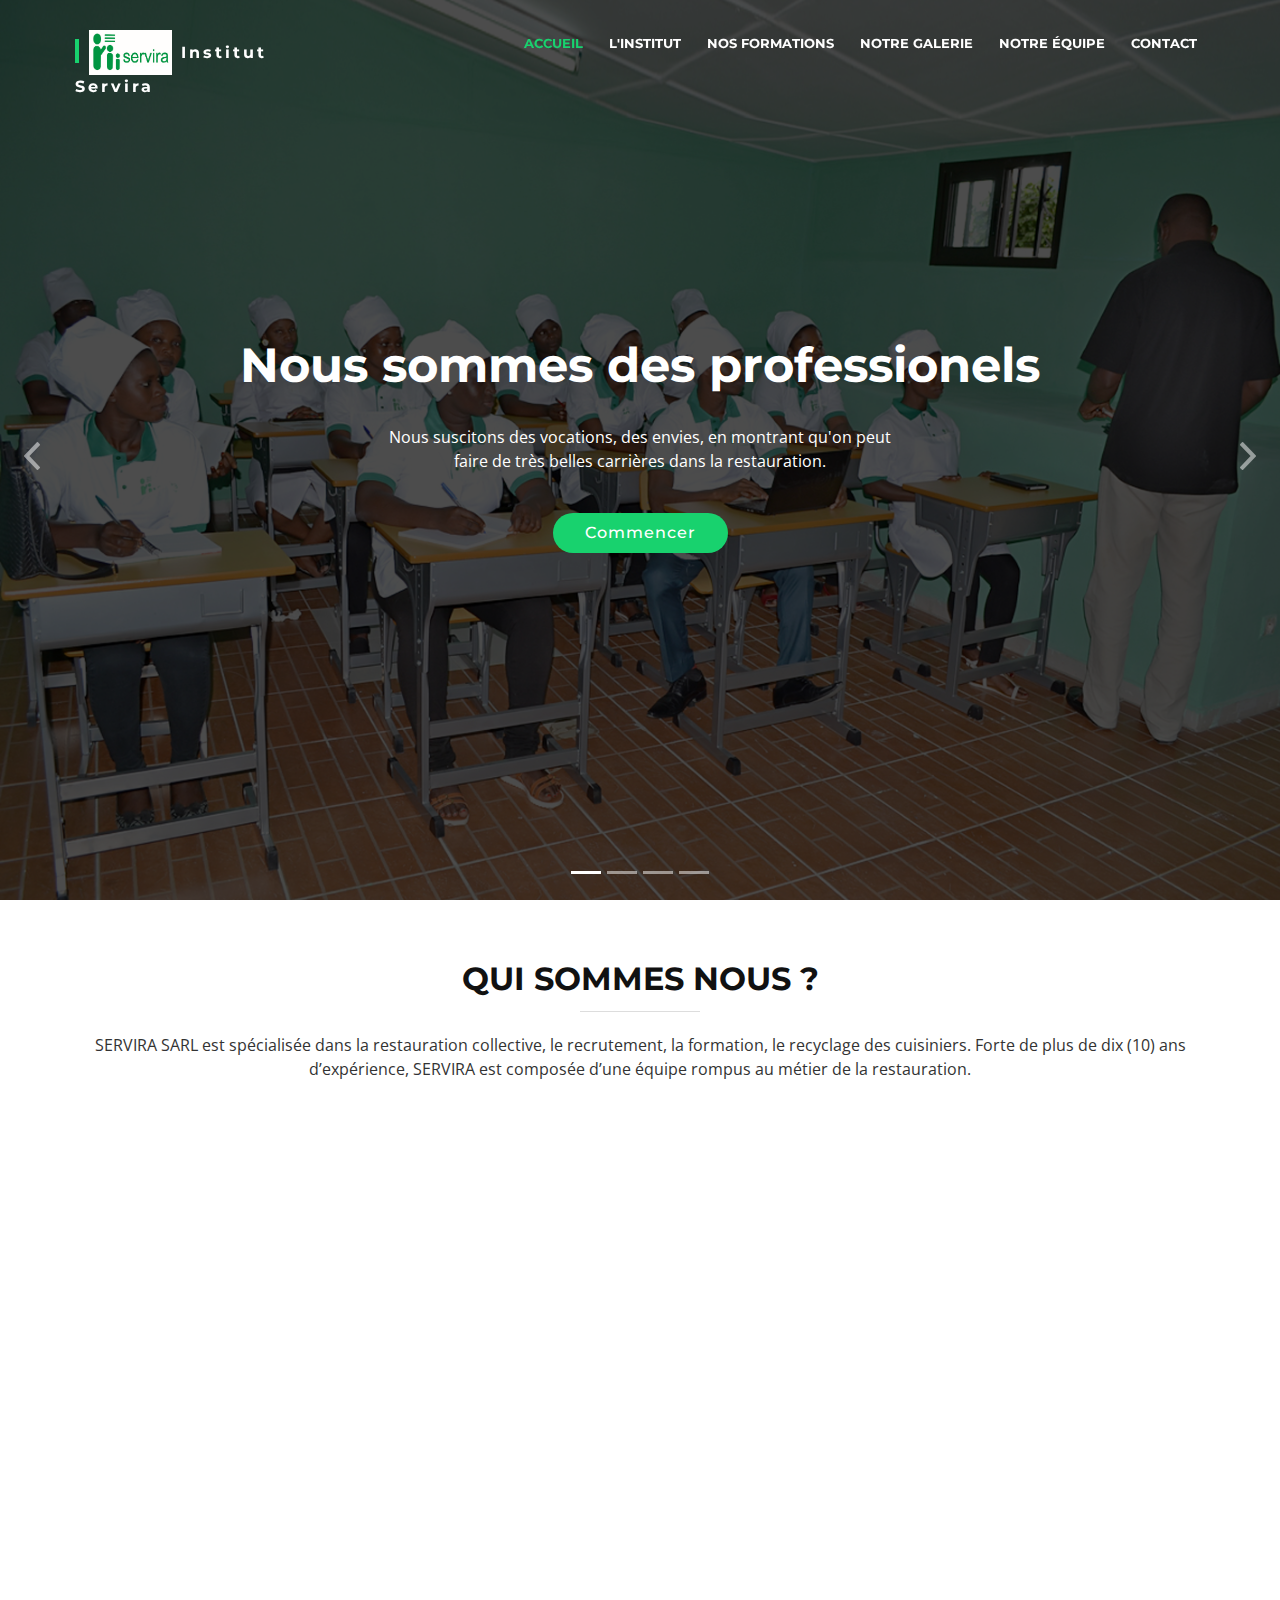
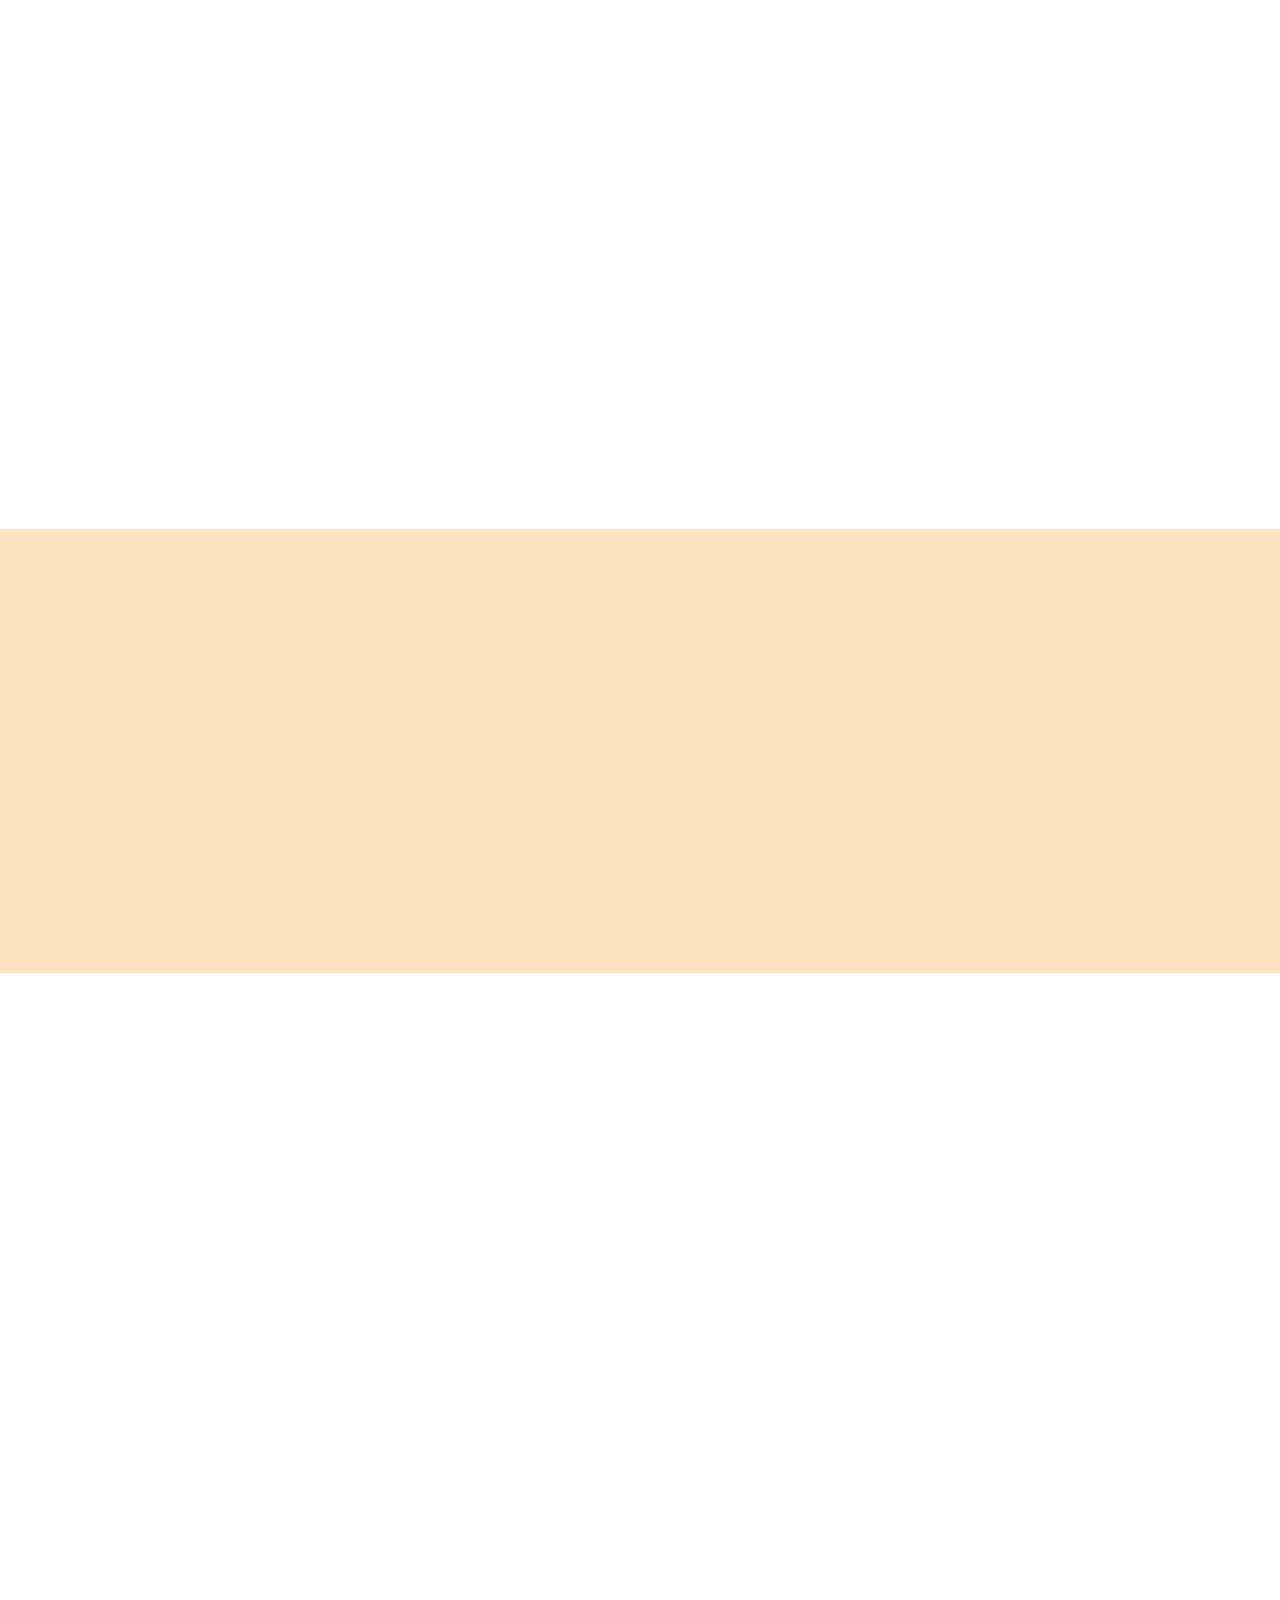
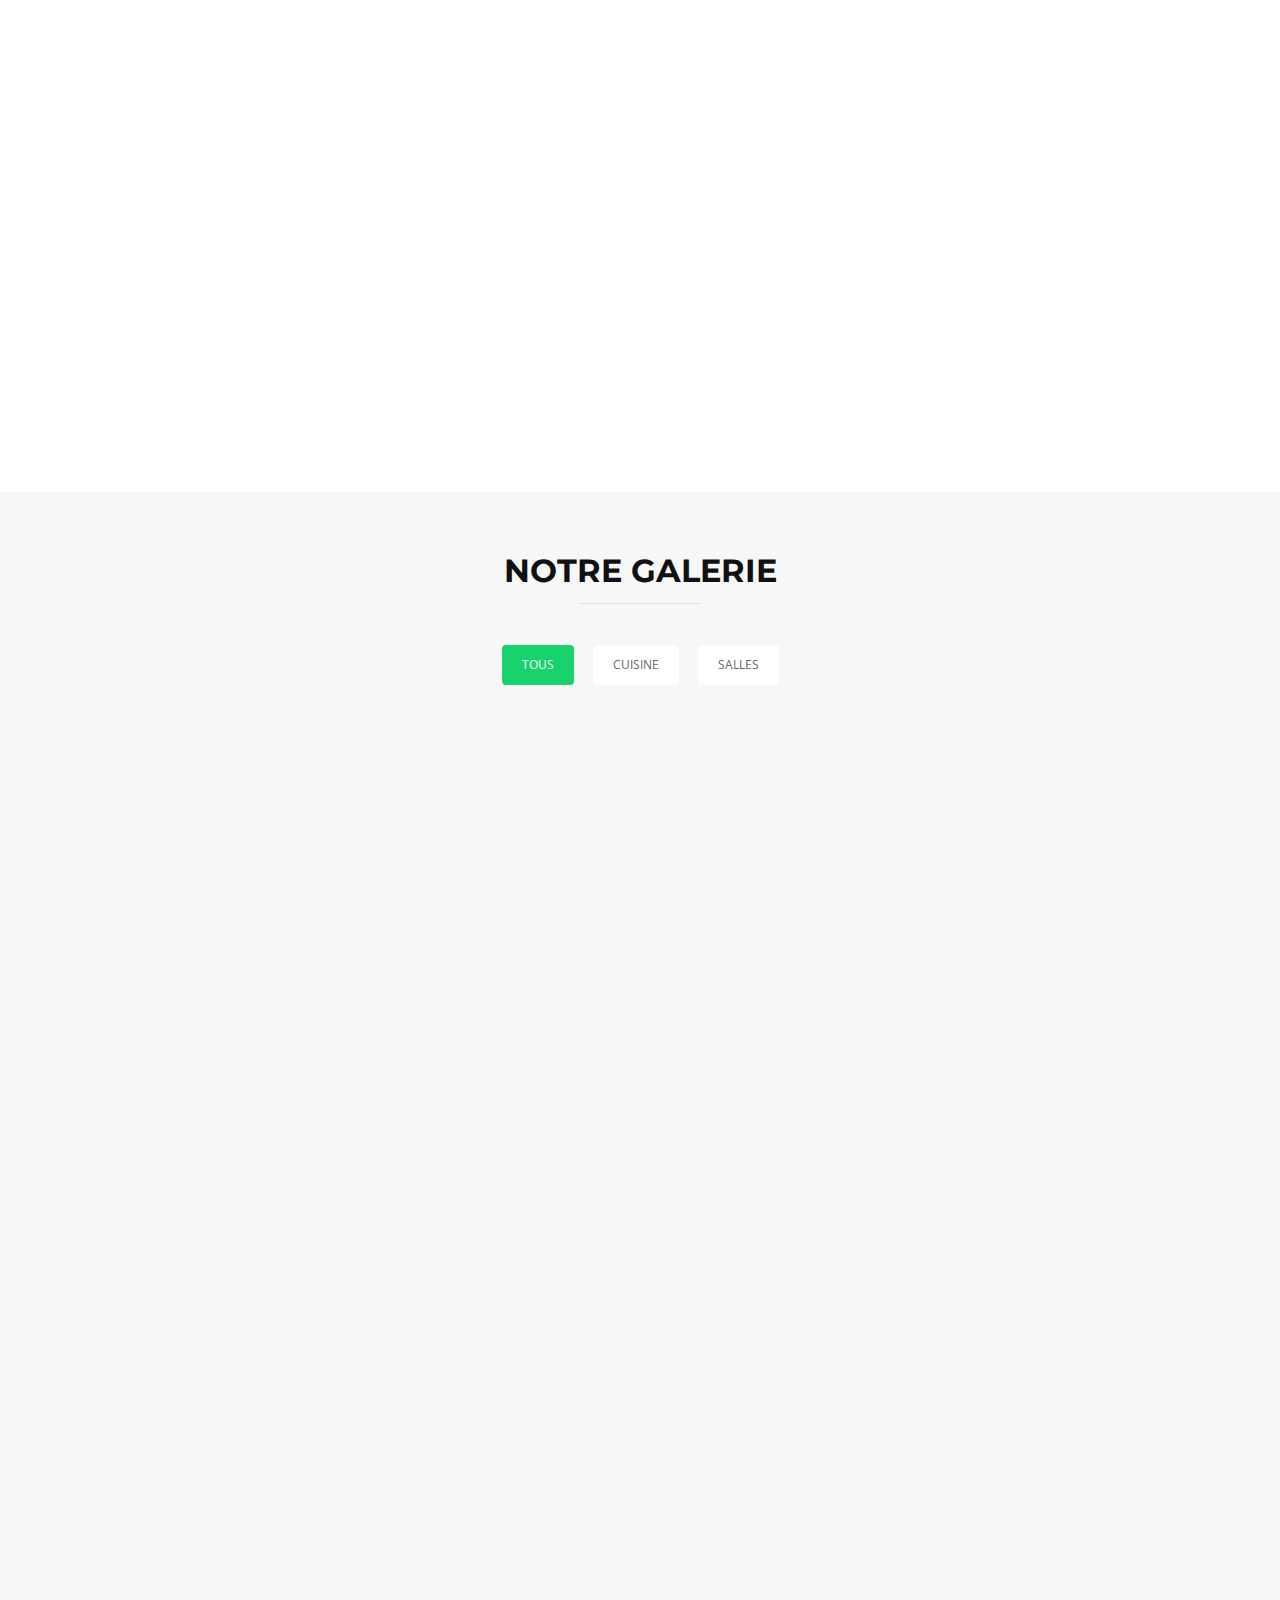
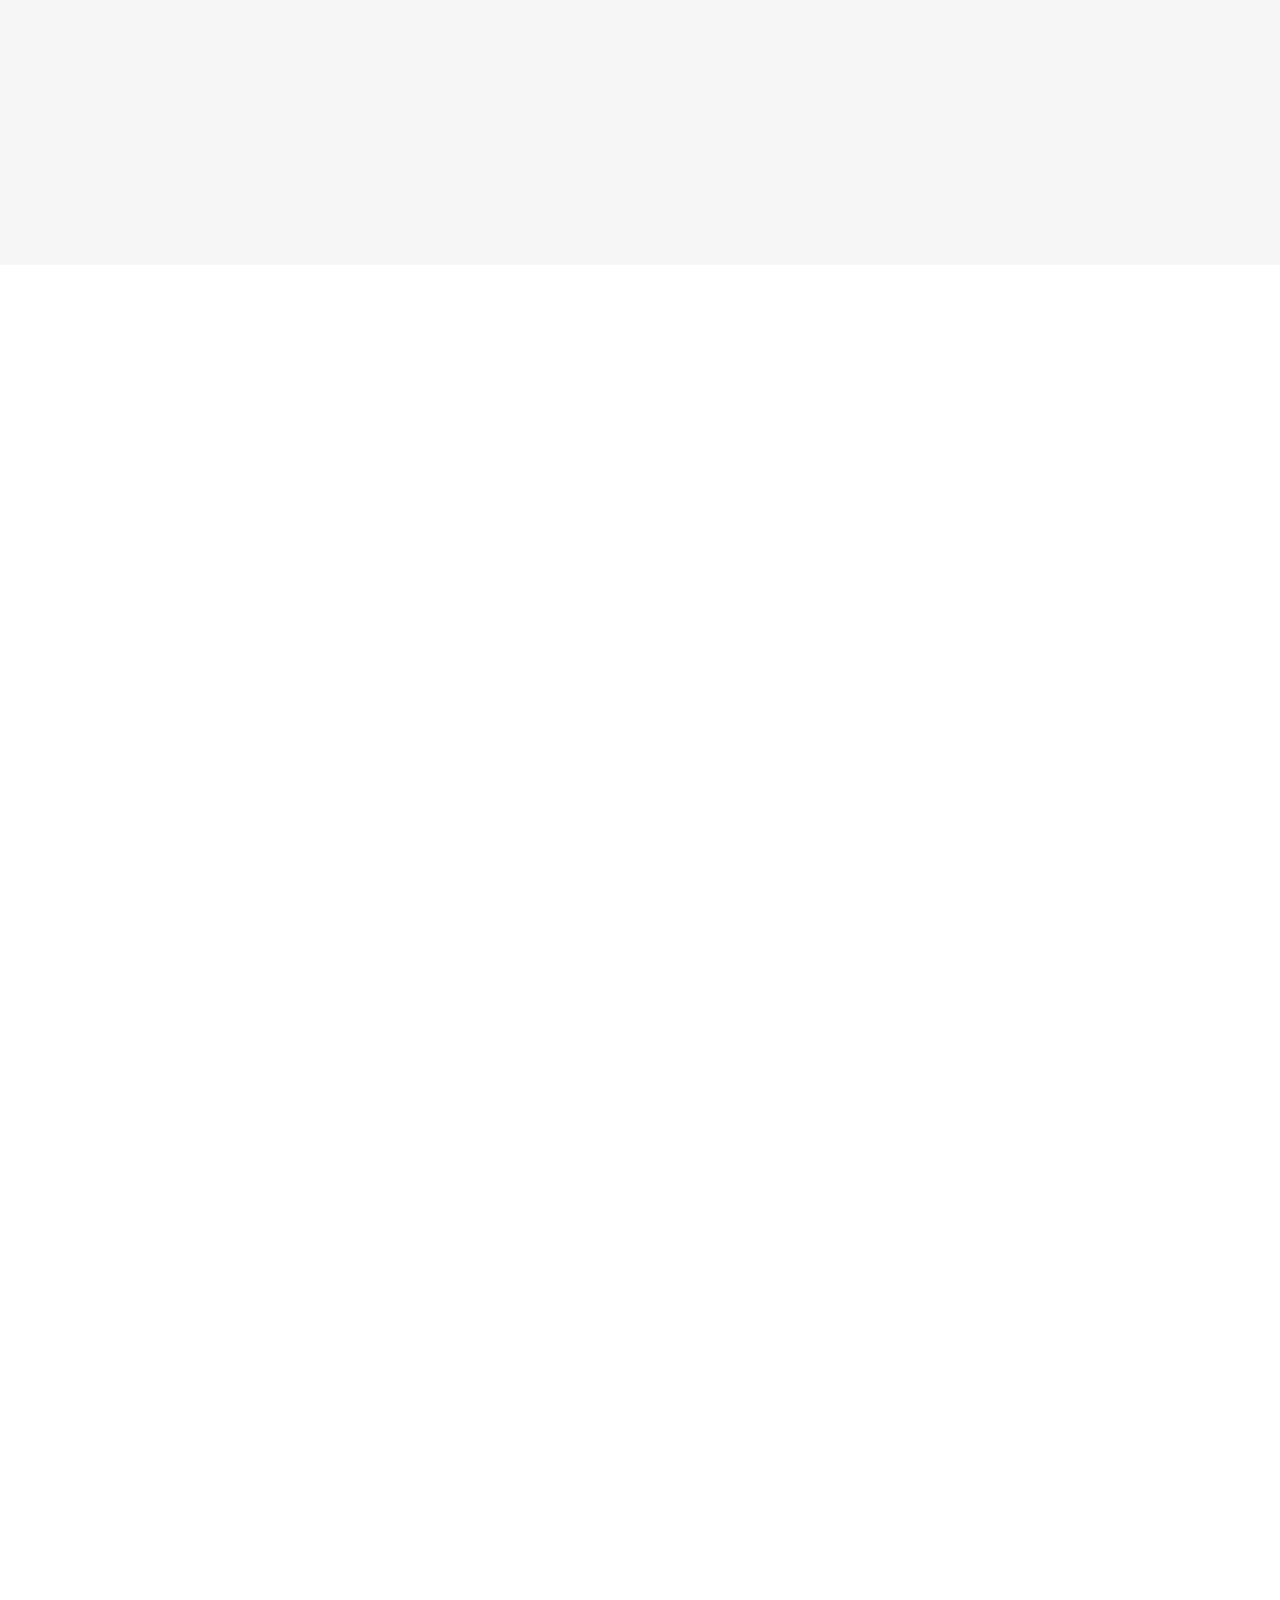
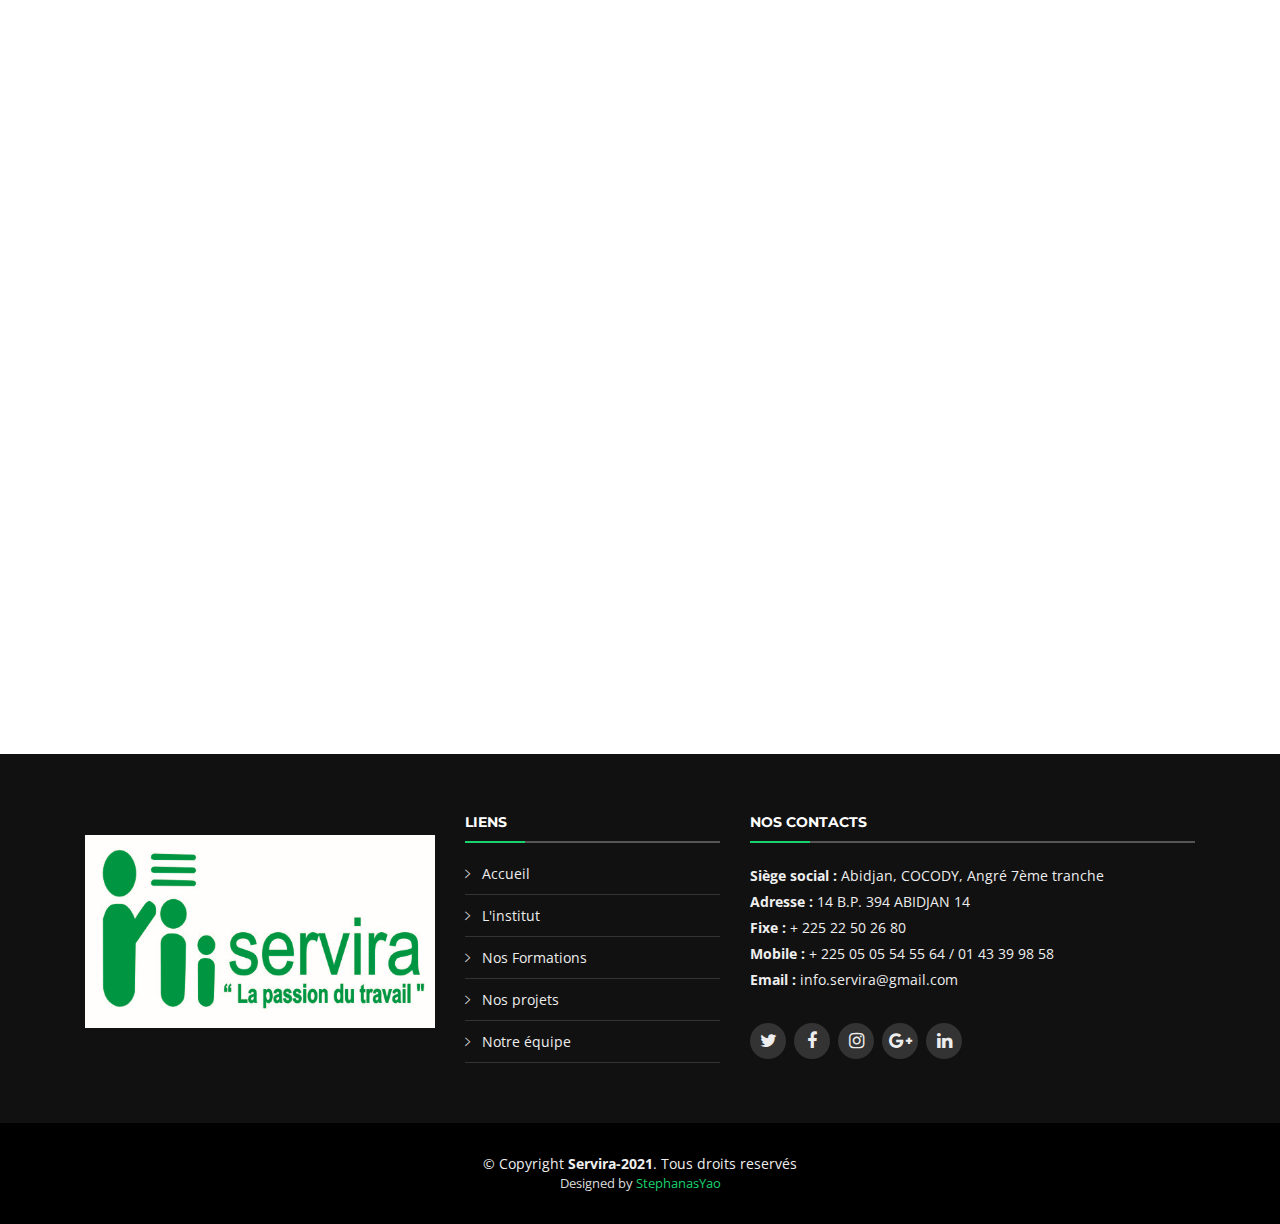
==== commit 617a281b: "Prise en compte retour du client" ====
--- a/index.html
+++ b/index.html
@@ -1,757 +1,734 @@
 <!DOCTYPE html>
 <html lang="en">
 <head>
-  <meta charset="utf-8">
-  <title>Institut Servira</title>
-  <meta content="width=device-width, initial-scale=1.0" name="viewport">
-  <meta content="" name="keywords">
-  <meta content="" name="description">
-
-  <!-- Favicons -->
-  <link href="img/favicon1.png" rel="icon">
-  <link href="img/apple-touch-icon.png" rel="apple-touch-icon">
-
-  <!-- Google Fonts -->
-  <link href="https://fonts.googleapis.com/css?family=Open+Sans:300,300i,400,400i,700,700i|Montserrat:300,400,500,700" rel="stylesheet">
-
-  <!-- Bootstrap CSS File -->
-  <link href="lib/bootstrap/css/bootstrap.min.css" rel="stylesheet">
-
-  <!-- Libraries CSS Files -->
-  <link href="lib/font-awesome/css/font-awesome.min.css" rel="stylesheet">
-  <link href="lib/animate/animate.min.css" rel="stylesheet">
-  <link href="lib/ionicons/css/ionicons.min.css" rel="stylesheet">
-  <link href="lib/owlcarousel/assets/owl.carousel.min.css" rel="stylesheet">
-  <link href="lib/lightbox/css/lightbox.min.css" rel="stylesheet">
-
-  <!-- Main Stylesheet File -->
-  <link href="css/style.css" rel="stylesheet">
-
-  <!-- =======================================================
-    Theme Name: BizPage
-    Theme URL: https://bootstrapmade.com/bizpage-bootstrap-business-template/
-    Author: BootstrapMade.com
-    License: https://bootstrapmade.com/license/
-  ======================================================= -->
+    <meta charset="utf-8">
+    <title>Institut Servira</title>
+    <meta content="width=device-width, initial-scale=1.0" name="viewport">
+    <meta content="" name="keywords">
+    <meta content="" name="description">
+
+    <!-- Favicons -->
+    <link href="img/favicon1.png" rel="icon">
+    <link href="img/apple-touch-icon.png" rel="apple-touch-icon">
+
+    <!-- Google Fonts -->
+    <link href="https://fonts.googleapis.com/css?family=Open+Sans:300,300i,400,400i,700,700i|Montserrat:300,400,500,700"
+          rel="stylesheet">
+
+    <!-- Bootstrap CSS File -->
+    <link href="lib/bootstrap/css/bootstrap.min.css" rel="stylesheet">
+
+    <!-- Libraries CSS Files -->
+    <link href="lib/font-awesome/css/font-awesome.min.css" rel="stylesheet">
+    <link href="lib/animate/animate.min.css" rel="stylesheet">
+    <link href="lib/ionicons/css/ionicons.min.css" rel="stylesheet">
+    <link href="lib/owlcarousel/assets/owl.carousel.min.css" rel="stylesheet">
+    <link href="lib/lightbox/css/lightbox.min.css" rel="stylesheet">
+
+    <!-- Main Stylesheet File -->
+    <link href="css/style.css" rel="stylesheet">
+
+    <!-- =======================================================
+      Theme Name: BizPage
+      Theme URL: https://bootstrapmade.com/bizpage-bootstrap-business-template/
+      Author: BootstrapMade.com
+      License: https://bootstrapmade.com/license/
+    ======================================================= -->
 </head>
 
 <body>
 
-  <!--==========================
-    Header
-  ============================-->
-  <header id="header">
+<!--==========================
+  Header
+============================-->
+<header id="header">
     <div class="container-fluid">
 
-      <div id="logo" class="pull-left">
-        <h1 style="font-size: 20px;"><a href="#intro" class="scrollto"><img style="width: 50px; height: 35px;" src="img/serviralogo-header.png" alt=""> Institut Servira</a></h1>
-        <!-- Uncomment below if you prefer to use an image logo -->
-        <!-- <a href="#intro"><img src="img/logo.png" alt="" title="" /></a>-->
-      </div>
-
-      <nav id="nav-menu-container">
-        <ul class="nav-menu">
-          <li class="menu-active"><a href="#intro">Accueil</a></li>
-          <li><a href="#about">L'institut</a></li>
-          <li><a href="#services">Nos Formations</a></li>
-          <li><a href="#portfolio">Notre Galerie</a></li>
-          <li><a href="#team">Notre équipe</a></li>
-          <li><a href="#contact">Contact</a></li>
-        </ul>
-      </nav><!-- #nav-menu-container -->
+        <div id="logo" class="pull-left">
+            <h1 style="font-size: 20px;"><a href="#intro" class="scrollto">
+                <img style="width: 30%; height: 45px;" src="img/servira/serviralogo1.png" alt=""> <span
+                    style="font-size: 1rem">Institut Servira</span></a>
+            </h1>
+        </div>
+
+        <nav id="nav-menu-container">
+            <ul class="nav-menu">
+                <li class="menu-active"><a href="#intro">Accueil</a></li>
+                <li><a href="#about">L'institut</a></li>
+                <li><a href="#services">Nos Formations</a></li>
+                <li><a href="#portfolio">Notre Galerie</a></li>
+                <li><a href="#team">Notre équipe</a></li>
+                <li><a href="#contact">Contact</a></li>
+            </ul>
+        </nav><!-- #nav-menu-container -->
     </div>
-  </header><!-- #header -->
-
-  <!--==========================
-    Intro Section
-  ============================-->
-  <section id="intro">
+</header><!-- #header -->
+
+<!--==========================
+  Intro Section
+============================-->
+<section id="intro">
     <div class="intro-container">
-      <div id="introCarousel" class="carousel  slide carousel-fade" data-ride="carousel">
-
-        <ol class="carousel-indicators"></ol>
-
-        <div class="carousel-inner" role="listbox">
-
-          <div class="carousel-item active">
-            <div class="carousel-background"><img src="img/servira/DirecteurGeneral.jpg" alt=""></div>
-            <div class="carousel-container">
-              <div class="carousel-content">
-                <h2>Nous sommes des professionels</h2>
-                <p>Nous suscitons des vocations, des envies, 
-                  en montrant qu'on peut faire de très belles carrières dans la restauration.</p>
-                <a href="#featured-services" class="btn-get-started scrollto">Commencer</a>
-              </div>
-            </div>
-          </div>
-
-          <div class="carousel-item">
-            <div class="carousel-background"><img src="img/servira/SalleDeClassse2.jpg" alt=""></div>
-            <div class="carousel-container">
-              <div class="carousel-content">
-                <h2>Assurer une bonne formation</h2>
-                <p><br>
-                  SERVIRA garde à cœur la satisfaction de ses clients en 
-                  misant sur l’efficacité et la formation continue de ses employés.
-                </p>
-                <a href="#featured-services" class="btn-get-started scrollto">Commencer</a>
-              </div>
-            </div>
-          </div>
-
-          <div class="carousel-item">
-            <div class="carousel-background"><img src="img/servira/ServiceComptabilite.jpg" alt=""></div>
-            <div class="carousel-container">
-              <div class="carousel-content">
-                <h2>Service en temps réel</h2>
-                <p>Réagir en temps réel aux aléas, aux dysfonctionnements et aux « coups de feu ».</p>
-                <a href="#featured-services" class="btn-get-started scrollto">Commencer</a>
-              </div>
-            </div>
-          </div>
-
-          <div class="carousel-item">
-            <div class="carousel-background"><img src="img/servira/photoEtudiant.JPG" alt=""></div>
-            <div class="carousel-container">
-              <div class="carousel-content">
-                <h2>Formation évolutive</h2>
-                <p>
-                  Nos formations sont adaptés au besoin et 
-                  évolution du moment dans l'hôtelerie et la cuisine.</p>
-                <a href="#featured-services" class="btn-get-started scrollto">Commencer</a>
-              </div>
-            </div>
-          </div>
-
-        </div>
-
-        <a class="carousel-control-prev" href="#introCarousel" role="button" data-slide="prev">
-          <span class="carousel-control-prev-icon ion-chevron-left" aria-hidden="true"></span>
-          <span class="sr-only">Previous</span>
-        </a>
-
-        <a class="carousel-control-next" href="#introCarousel" role="button" data-slide="next">
-          <span class="carousel-control-next-icon ion-chevron-right" aria-hidden="true"></span>
-          <span class="sr-only">Next</span>
-        </a>
-
-      </div>
+        <div id="introCarousel" class="carousel  slide carousel-fade" data-ride="carousel">
+
+            <ol class="carousel-indicators"></ol>
+
+            <div class="carousel-inner" role="listbox">
+
+                <div class="carousel-item active">
+                    <div class="carousel-background"><img src="img/servira/formationImage.JPG" alt=""></div>
+                    <div class="carousel-container">
+                        <div class="carousel-content">
+                            <h2>Nous sommes des professionels</h2>
+                            <p>Nous suscitons des vocations, des envies,
+                                en montrant qu'on peut faire de très belles carrières dans la restauration.</p>
+                            <a href="#featured-services" class="btn-get-started scrollto">Commencer</a>
+                        </div>
+                    </div>
+                </div>
+
+                <div class="carousel-item">
+                    <div class="carousel-background"><img src="img/servira/SalleDeClassse2.jpg" alt=""></div>
+                    <div class="carousel-container">
+                        <div class="carousel-content">
+                            <h2>Assurer une bonne formation</h2>
+                            <p><br>
+                                SERVIRA garde à cœur la satisfaction de ses clients en
+                                misant sur l’efficacité et la formation continue de ses employés.
+                            </p>
+                            <a href="#featured-services" class="btn-get-started scrollto">Commencer</a>
+                        </div>
+                    </div>
+                </div>
+
+                <div class="carousel-item">
+                    <div class="carousel-background"><img src="img/servira/imageBlanche.jpg" alt=""></div>
+                    <div class="carousel-container">
+                        <div class="carousel-content">
+                            <h2>Service en temps réel</h2>
+                            <p>Réagir en temps réel aux aléas, aux dysfonctionnements et aux « coups de feu ».</p>
+                            <a href="#featured-services" class="btn-get-started scrollto">Commencer</a>
+                        </div>
+                    </div>
+                </div>
+
+                <div class="carousel-item">
+                    <div class="carousel-background"><img src="img/servira/photoEtudiant.JPG" alt=""></div>
+                    <div class="carousel-container">
+                        <div class="carousel-content">
+                            <h2>Formation évolutive</h2>
+                            <p>
+                                Nos formations sont adaptés au besoin et
+                                évolution du moment dans l'hôtelerie et la cuisine.</p>
+                            <a href="#featured-services" class="btn-get-started scrollto">Commencer</a>
+                        </div>
+                    </div>
+                </div>
+
+            </div>
+
+            <a class="carousel-control-prev" href="#introCarousel" role="button" data-slide="prev">
+                <span class="carousel-control-prev-icon ion-chevron-left" aria-hidden="true"></span>
+                <span class="sr-only">Previous</span>
+            </a>
+
+            <a class="carousel-control-next" href="#introCarousel" role="button" data-slide="next">
+                <span class="carousel-control-next-icon ion-chevron-right" aria-hidden="true"></span>
+                <span class="sr-only">Next</span>
+            </a>
+
+        </div>
     </div>
-  </section><!-- #intro -->
-
-  <main id="main">
+</section><!-- #intro -->
+
+<main id="main">
 
     <!--==========================
       About Us Section
     ============================-->
     <section id="about">
-      <div class="container">
-        <header class="section-header">
-          <h3>QUI SOMMES NOUS ?</h3>
-          <p>SERVIRA SARL est spécialisée dans la restauration collective, le recrutement, 
-            la formation, le recyclage des cuisiniers. Forte de plus de dix (10) ans d’expérience, 
-            SERVIRA est composée d’une équipe rompus au métier de la restauration.</p>
-        </header>
-
-        <div class="row about-cols">
-
-          <div class="col-md-12 wow fadeInUp" data-wow-delay="0.1s">
-            <div class="about-col">
-              <div class="img">
-                <img src="img/servira/formationImage.JPG" alt="" class="img-fluid">
-                <div class="icon"><i class="ion-ios-list-outline"></i></div>
-              </div>
-              <h2 class="title"><a href="formation.html">Formation</a></h2>
-              <p>
-                Nous suscitons des vocations, des envies, en montrant qu'on peut faire 
-                de très belles carrières dans la restauration.
-                Cette formation rivalise avec les grandes écoles de cuisine, les instituts culinaires réputés, 
-                à la différence près qu'il s'agit d'une formation en alternance.
-              </p>
-            </div>
-          </div>
-
-        </div>
-
-      </div>
+        <div class="container">
+            <header class="section-header">
+                <h3>QUI SOMMES NOUS ?</h3>
+                <p>SERVIRA SARL est spécialisée dans la restauration collective, le recrutement,
+                    la formation, le recyclage des cuisiniers. Forte de plus de dix (10) ans d’expérience,
+                    SERVIRA est composée d’une équipe rompus au métier de la restauration.</p>
+            </header>
+
+            <div class="row about-cols">
+
+                <div class="col-md-12 wow fadeInUp" data-wow-delay="0.1s">
+                    <div class="about-col">
+                        <div class="img">
+                            <img src="img/servira/formationImage.JPG" alt="" class="img-fluid">
+                            <div class="icon"><i class="ion-ios-list-outline"></i></div>
+                        </div>
+                        <h2 class="title"><a href="formation.html">Formation</a></h2>
+                        <p>
+                            Nous suscitons des vocations, des envies, en montrant qu'on peut faire
+                            de très belles carrières dans la restauration.
+                            Cette formation rivalise avec les grandes écoles de cuisine, les instituts culinaires
+                            réputés,
+                            à la différence près qu'il s'agit d'une formation en alternance.
+                        </p>
+                    </div>
+                </div>
+
+            </div>
+
+        </div>
     </section><!-- #about -->
 
     <!--==========================
       Services Section
     ============================-->
     <section id="services" style="background-color: bisque;">
-      <div class="container">
-
-        <header class="section-header wow fadeInUp">
-          <h3>Nos Formations</h3>
-          <p>SERVIRA propose une formation unique en Cote d’Ivoire. 
-            L'objectif, former des cuisiniers et des techniciens en hotelerie de haut niveau, avec des candidats triés sur le volet.</p>
-        </header>
-
-        <div class="row">
-          <div class="col-lg-6 col-md-6 box wow bounceInUp" data-wow-duration="1.4s">
-            <div class="icon"><i class="ion-ios-analytics-outline" style="color: black;"></i></div>
-            <h4 class="title"><a href="technnique-hoteliere.html">Technique Hôteliere</a></h4>
-            <p class="description">
-              Nous développons des habiletés d'expert qui permettront à l'apprenant 
-              de maîtriser le fonctionnement du service réception d’un hôtel <br>
-               (Réception, Restaurant-Bar). <a href="technnique-hoteliere.html"  style="color: chocolate;"> Voir plus...</a> </p>
-          </div>
-          <div class="col-lg-6 col-md-6 box wow bounceInUp" data-wow-duration="1.4s">
-            <div class="icon"><i class="ion-ios-bookmarks-outline"  style="color: black;"></i></div>
-            <h4 class="title"><a href="cuisine.html">Cuisine</a></h4>
-            <p class="description">
-              Nous développons des habiletés d'expert qui permettront à l'apprenant 
-              de maîtriser le fonctionnement d'une cuisine. <a href="cuisine.html" style="color: chocolate;">Voir plus...</a> <br></p>
-          </div>
-
-        </div>
-
-      </div>
+        <div class="container">
+
+            <header class="section-header wow fadeInUp">
+                <h3>Nos Formations</h3>
+                <p>SERVIRA propose une formation unique en Cote d’Ivoire.
+                    L'objectif, former des cuisiniers et des techniciens en hotelerie de haut niveau, avec des candidats
+                    triés sur le volet.</p>
+            </header>
+
+            <div class="row">
+                <div class="col-lg-6 col-md-6 box wow bounceInUp" data-wow-duration="1.4s">
+                    <div class="icon"><i class="ion-ios-analytics-outline" style="color: black;"></i></div>
+                    <h4 class="title"><a href="technnique-hoteliere.html">Technique Hôteliere</a></h4>
+                    <p class="description">
+                        Nous développons des habiletés d'expert qui permettront à l'apprenant
+                        de maîtriser le fonctionnement du service réception d’un hôtel <br>
+                        (Réception, Restaurant-Bar). <a href="technnique-hoteliere.html" style="color: chocolate;"> Voir
+                        plus...</a></p>
+                </div>
+                <div class="col-lg-6 col-md-6 box wow bounceInUp" data-wow-duration="1.4s">
+                    <div class="icon"><i class="ion-ios-bookmarks-outline" style="color: black;"></i></div>
+                    <h4 class="title"><a href="cuisine.html">Cuisine</a></h4>
+                    <p class="description">
+                        Nous développons des habiletés d'expert qui permettront à l'apprenant
+                        de maîtriser le fonctionnement d'une cuisine. <a href="cuisine.html" style="color: chocolate;">Voir
+                        plus...</a> <br></p>
+                </div>
+
+            </div>
+
+        </div>
     </section><!-- #services -->
 
     <!--==========================
       Facts Section
     ============================-->
-    <section id="facts"  class="wow fadeIn">
-      <div class="container">
-
-        <header class="section-header">
-          <h3>Statistiques</h3>
-          <p></p>
-        </header>
-
-        <div class="row counters">
-
-  				<div class="col-lg-3 col-6 text-center">
-            <span data-toggle="counter-up" style="color: dodgerblue;">714</span>
-            <p>Etudiants</p>
-  				</div>
-
-          <div class="col-lg-3 col-6 text-center">
-            <span data-toggle="counter-up" style="color: gold;">421</span>
-            <p>Diplomés</p>
-  				</div>
-
-          <div class="col-lg-3 col-6 text-center">
-            <span data-toggle="counter-up">25</span>
-            <p>Enseignant</p>
-  				</div>
-
-          <div class="col-lg-3 col-6 text-center">
-            <span data-toggle="counter-up" style="color: maroon;">18</span>
-            <p>Employés formés.</p>
-  				</div>
-
-  			</div>
-
-        <div class="facts-img">
-          <img src="img/servira/VueExterieur2.jpg" alt="" class="img-fluid">
-        </div>
-
-      </div>
+    <section id="facts" class="wow fadeIn">
+        <div class="container">
+
+            <header class="section-header">
+                <h3>Statistiques</h3>
+                <p></p>
+            </header>
+
+            <div class="row counters">
+
+                <div class="col-lg-3 col-6 text-center">
+                    <span data-toggle="counter-up" style="color: dodgerblue;">714</span>
+                    <p>Etudiants</p>
+                </div>
+
+                <div class="col-lg-3 col-6 text-center">
+                    <span data-toggle="counter-up" style="color: gold;">421</span>
+                    <p>Diplomés</p>
+                </div>
+
+                <div class="col-lg-3 col-6 text-center">
+                    <span data-toggle="counter-up">25</span>
+                    <p>Enseignant</p>
+                </div>
+
+                <div class="col-lg-3 col-6 text-center">
+                    <span data-toggle="counter-up" style="color: maroon;">18</span>
+                    <p>Employés formés.</p>
+                </div>
+
+            </div>
+
+            <div class="facts-img">
+                <img src="img/servira/VueExterieur2.jpg" alt="" class="img-fluid">
+            </div>
+
+        </div>
     </section><!-- #facts -->
 
     <!--==========================
       Portfolio Section
     ============================-->
     <section id="portfolio" class="section-bg">
-      <div class="container">
-
-        <header class="section-header">
-          <h3 class="section-title">Notre Galerie</h3>
-        </header>
-
-        <div class="row">
-          <div class="col-lg-12">
-            <ul id="portfolio-flters">
-              <li data-filter="*" class="filter-active">Tous</li>
-              <li data-filter=".filter-app">Cuisine</li>
-              <li data-filter=".filter-web"> Salles</li>
-              <!-- <li data-filter=".filter-card">Nom projet 2</li> -->
-            </ul>
-          </div>
-        </div>
-
-        <div class="row portfolio-container">
-
-          <div class="col-lg-4 col-md-6 portfolio-item filter-app wow fadeInUp">
-            <div class="portfolio-wrap">
-              <figure>
-                <img src="img/servira/Cuisine.jpg" class="img-fluid" alt="">
-                <a href="img/servira/Cuisine.jpg" data-lightbox="portfolio" style="margin-left: 40px;" data-title="App 1" class="link-preview" title="Preview"><i class="ion ion-eye"></i></a>
-              </figure>
-
-              <div class="portfolio-info">
-                <h4>Image 1</h4>
-                <p>Image</p>
-              </div>
-            </div>
-          </div>
-
-          <div class="col-lg-4 col-md-6 portfolio-item filter-app wow fadeInUp">
-            <div class="portfolio-wrap">
-              <figure>
-                <img src="img/servira/Cuisine2.jpg" class="img-fluid" alt="">
-                <a href="img/servira/Cuisine2.jpg" data-lightbox="portfolio" style="margin-left: 40px;" data-title="App 1" class="link-preview" title="Preview"><i class="ion ion-eye"></i></a>
-              </figure>
-
-              <div class="portfolio-info">
-                <h4>Image 2</h4>
-                <p>Image</p>
-              </div>
-            </div>
-          </div>
-
-          <div class="col-lg-4 col-md-6 portfolio-item filter-app wow fadeInUp">
-            <div class="portfolio-wrap">
-              <figure>
-                <img src="img/servira/Cuisine3.jpg" class="img-fluid" alt="">
-                <a href="img/servira/Cuisine3.jpg" data-lightbox="portfolio" style="margin-left: 40px;" data-title="App 1" class="link-preview" title="Preview"><i class="ion ion-eye"></i></a>
-              </figure>
-
-              <div class="portfolio-info">
-                <h4>Image 3</h4>
-                <p>Image</p>
-              </div>
-            </div>
-          </div>
-
-          <div class="col-lg-4 col-md-6 portfolio-item filter-app wow fadeInUp">
-            <div class="portfolio-wrap">
-              <figure>
-                <img src="img/servira/Cuisine4.jpg" class="img-fluid" alt="">
-                <a href="img/servira/Cuisine4.jpg" data-lightbox="portfolio" style="margin-left: 40px;" data-title="App 1" class="link-preview" title="Preview"><i class="ion ion-eye"></i></a>
-              </figure>
-
-              <div class="portfolio-info">
-                <h4>Image 4</h4>
-                <p>Image</p>
-              </div>
-            </div>
-          </div>
-
-          <div class="col-lg-4 col-md-6 portfolio-item filter-web wow fadeInUp" data-wow-delay="0.1s">
-            <div class="portfolio-wrap">
-              <figure>
-                <img src="img/servira/sallevip.jpg" class="img-fluid" alt="">
-                <a href="img/servira/sallevip.jpg" class="link-preview" style="margin-left: 40px;" data-lightbox="portfolio" data-title="Web 3" title="Preview"><i class="ion ion-eye"></i></a>
-              </figure>
-
-              <div class="portfolio-info">
-                <h4>Salle VIP</h4>
-                <p>image</p>
-              </div>
-            </div>
-          </div>
-
-          
-          <div class="col-lg-4 col-md-6 portfolio-item filter-web wow fadeInUp" data-wow-delay="0.1s">
-            <div class="portfolio-wrap">
-              <figure>
-                <img src="img/servira/SalleVIP2.jpg" class="img-fluid" alt="">
-                <a href="img/servira/SalleVIP2.jpg" class="link-preview" style="margin-left: 40px;" data-lightbox="portfolio" data-title="Web 3" title="Preview"><i class="ion ion-eye"></i></a>
-              </figure>
-
-              <div class="portfolio-info">
-                <h4>Salle VIP</h4>
-                <p>image</p>
-              </div>
-            </div>
-          </div>
-
-          <div class="col-lg-4 col-md-6 portfolio-item filter-web wow fadeInUp" data-wow-delay="0.1s">
-            <div class="portfolio-wrap">
-              <figure>
-                <img src="img/servira/SalleVIP3.jpg" class="img-fluid" alt="">
-                <a href="img/servira/SalleVIP3.jpg" class="link-preview" style="margin-left: 40px;" data-lightbox="portfolio" data-title="Web 3" title="Preview"><i class="ion ion-eye"></i></a>
-              </figure>
-
-              <div class="portfolio-info">
-                <h4>Salle VIP</h4>
-                <p>image</p>
-              </div>
-            </div>
-          </div>
-
-          <div class="col-lg-4 col-md-6 portfolio-item filter-web wow fadeInUp" data-wow-delay="0.1s">
-            <div class="portfolio-wrap">
-              <figure>
-                <img src="img/servira/SalleConference.jpg" class="img-fluid" alt="">
-                <a href="img/servira/SalleConference.jpg" class="link-preview" style="margin-left: 40px;" data-lightbox="portfolio" data-title="Web 3" title="Preview"><i class="ion ion-eye"></i></a>
-              </figure>
-
-              <div class="portfolio-info">
-                <h4>Salle Conference</h4>
-                <p>image</p>
-              </div>
-            </div>
-          </div>
-
-          <div class="col-lg-4 col-md-6 portfolio-item filter-web wow fadeInUp" data-wow-delay="0.1s">
-            <div class="portfolio-wrap">
-              <figure>
-                <img src="img/servira/SallePrestige.jpg" class="img-fluid" alt="">
-                <a href="img/servira/SallePrestige.jpg" class="link-preview" style="margin-left: 40px;" data-lightbox="portfolio" data-title="Web 3" title="Preview"><i class="ion ion-eye"></i></a>
-              </figure>
-
-              <div class="portfolio-info">
-                <h4>Salle Prestige</h4>
-                <p>image</p>
-              </div>
-            </div>
-          </div>
-
-        </div>
-
-      </div>
+        <div class="container">
+
+            <header class="section-header">
+                <h3 class="section-title">Notre Galerie</h3>
+            </header>
+
+            <div class="row">
+                <div class="col-lg-12">
+                    <ul id="portfolio-flters">
+                        <li data-filter="*" class="filter-active">Tous</li>
+                        <li data-filter=".filter-app">Cuisine</li>
+                        <li data-filter=".filter-web"> Salles</li>
+                    </ul>
+                </div>
+            </div>
+
+            <div class="row portfolio-container">
+
+                <div class="col-lg-4 col-md-6 portfolio-item filter-app wow fadeInUp">
+                    <div class="portfolio-wrap">
+                        <figure>
+                            <img src="img/servira/Cuisine.jpg" class="img-fluid" alt="">
+                            <a href="img/servira/Cuisine.jpg" data-lightbox="portfolio" style="margin-left: 40px;"
+                               data-title="Image 1" class="link-preview" title="Preview"><i class="ion ion-eye"></i></a>
+                        </figure>
+
+                        <div class="portfolio-info">
+                            <h4>Image 1</h4>
+                            <p>Image</p>
+                        </div>
+                    </div>
+                </div>
+
+                <div class="col-lg-4 col-md-6 portfolio-item filter-app wow fadeInUp">
+                    <div class="portfolio-wrap">
+                        <figure>
+                            <img src="img/servira/Cuisine2.jpg" class="img-fluid" alt="">
+                            <a href="img/servira/Cuisine2.jpg" data-lightbox="portfolio" style="margin-left: 40px;"
+                               data-title="Image 2" class="link-preview" title="Preview"><i class="ion ion-eye"></i></a>
+                        </figure>
+
+                        <div class="portfolio-info">
+                            <h4>Image 2</h4>
+                            <p>Image</p>
+                        </div>
+                    </div>
+                </div>
+
+                <div class="col-lg-4 col-md-6 portfolio-item filter-app wow fadeInUp">
+                    <div class="portfolio-wrap">
+                        <figure>
+                            <img src="img/servira/Cuisine3.jpg" class="img-fluid" alt="">
+                            <a href="img/servira/Cuisine3.jpg" data-lightbox="portfolio" style="margin-left: 40px;"
+                               data-title="Image 3" class="link-preview" title="Preview"><i class="ion ion-eye"></i></a>
+                        </figure>
+
+                        <div class="portfolio-info">
+                            <h4>Image 3</h4>
+                            <p>Image</p>
+                        </div>
+                    </div>
+                </div>
+
+                <div class="col-lg-4 col-md-6 portfolio-item filter-app wow fadeInUp">
+                    <div class="portfolio-wrap">
+                        <figure>
+                            <img src="img/servira/Cuisine4.jpg" class="img-fluid" alt="">
+                            <a href="img/servira/Cuisine4.jpg" data-lightbox="portfolio" style="margin-left: 40px;"
+                               data-title="Image 4" class="link-preview" title="Preview"><i class="ion ion-eye"></i></a>
+                        </figure>
+
+                        <div class="portfolio-info">
+                            <h4>Image 4</h4>
+                            <p>Image</p>
+                        </div>
+                    </div>
+                </div>
+
+                <div class="col-lg-4 col-md-6 portfolio-item filter-web wow fadeInUp" data-wow-delay="0.1s">
+                    <div class="portfolio-wrap">
+                        <figure>
+                            <img src="img/servira/sallevip.jpg" class="img-fluid" alt="">
+                            <a href="img/servira/sallevip.jpg" class="link-preview" style="margin-left: 40px;"
+                               data-lightbox="portfolio" data-title="Web 3" title="Preview"><i class="ion ion-eye"></i></a>
+                        </figure>
+
+                        <div class="portfolio-info">
+                            <h4>Salle VIP</h4>
+                            <p>image</p>
+                        </div>
+                    </div>
+                </div>
+
+
+                <div class="col-lg-4 col-md-6 portfolio-item filter-web wow fadeInUp" data-wow-delay="0.1s">
+                    <div class="portfolio-wrap">
+                        <figure>
+                            <img src="img/servira/SalleVIP2.jpg" class="img-fluid" alt="">
+                            <a href="img/servira/SalleVIP2.jpg" class="link-preview" style="margin-left: 40px;"
+                               data-lightbox="portfolio" data-title="Web 3" title="Preview"><i class="ion ion-eye"></i></a>
+                        </figure>
+
+                        <div class="portfolio-info">
+                            <h4>Salle VIP</h4>
+                            <p>image</p>
+                        </div>
+                    </div>
+                </div>
+
+                <div class="col-lg-4 col-md-6 portfolio-item filter-web wow fadeInUp" data-wow-delay="0.1s">
+                    <div class="portfolio-wrap">
+                        <figure>
+                            <img src="img/servira/SalleVIP3.jpg" class="img-fluid" alt="">
+                            <a href="img/servira/SalleVIP3.jpg" class="link-preview" style="margin-left: 40px;"
+                               data-lightbox="portfolio" data-title="Web 3" title="Preview"><i class="ion ion-eye"></i></a>
+                        </figure>
+
+                        <div class="portfolio-info">
+                            <h4>Salle VIP</h4>
+                            <p>image</p>
+                        </div>
+                    </div>
+                </div>
+
+                <div class="col-lg-4 col-md-6 portfolio-item filter-web wow fadeInUp" data-wow-delay="0.1s">
+                    <div class="portfolio-wrap">
+                        <figure>
+                            <img src="img/servira/SalleConference.jpg" class="img-fluid" alt="">
+                            <a href="img/servira/SalleConference.jpg" class="link-preview" style="margin-left: 40px;"
+                               data-lightbox="portfolio" data-title="Web 3" title="Preview"><i class="ion ion-eye"></i></a>
+                        </figure>
+
+                        <div class="portfolio-info">
+                            <h4>Salle Conference</h4>
+                            <p>image</p>
+                        </div>
+                    </div>
+                </div>
+
+                <div class="col-lg-4 col-md-6 portfolio-item filter-web wow fadeInUp" data-wow-delay="0.1s">
+                    <div class="portfolio-wrap">
+                        <figure>
+                            <img src="img/servira/SallePrestige.jpg" class="img-fluid" alt="">
+                            <a href="img/servira/SallePrestige.jpg" class="link-preview" style="margin-left: 40px;"
+                               data-lightbox="portfolio" data-title="Web 3" title="Preview"><i class="ion ion-eye"></i></a>
+                        </figure>
+
+                        <div class="portfolio-info">
+                            <h4>Salle Prestige</h4>
+                            <p>image</p>
+                        </div>
+                    </div>
+                </div>
+
+            </div>
+
+        </div>
     </section><!-- #portfolio -->
 
     <!--==========================
       Clients Section
     ============================-->
     <section id="clients" class="wow fadeInUp">
-      <div class="container">
-
-        <header class="section-header">
-          <h3>Nos partenaires</h3>
-        </header>
-
-        <div class="owl-carousel clients-carousel">
-          <img src="img/partenaires/samu.jpg" alt="">
-          <img src="img/partenaires/psi.jpg" alt="">
-          <img src="img/partenaires/oft.jpg" alt="">
-          <!-- <img src="img/partenaires/CrouD.png" alt=""> -->
-        </div>
-
-      </div>
+        <div class="container">
+
+            <header class="section-header">
+                <h3>Nos partenaires</h3>
+            </header>
+
+            <div class="owl-carousel clients-carousel">
+                <img src="img/partenaires/samu.jpg" alt="">
+                <img src="img/partenaires/psi.jpg" alt="">
+                <img src="img/partenaires/oft.jpg" alt="">
+            </div>
+
+        </div>
     </section><!-- #clients -->
 
     <!--==========================
       Clients Section
     ============================-->
     <section id="testimonials" class="section-bg wow fadeInUp">
-      <div class="container">
-
-        <header class="section-header">
-          <h3>Témoignages </h3>
-        </header>
-
-        <div class="owl-carousel testimonials-carousel">
-
-          <div class="testimonial-item">
-            <img src="" class="testimonial-img" alt="">
-            <h3>Saul Goodman</h3>
-            <h4>Ceo &amp; Founder</h4>
-            <p>
-              <img src="img/quote-sign-left.png" class="quote-sign-left" alt="">
-              Proin iaculis purus consequat sem cure digni ssim donec porttitora entum suscipit rhoncus. 
-              Accusantium quam, ultricies eget id, aliquam eget nibh et. Maecen aliquam, risus at semper.
-              <img src="img/quote-sign-right.png" class="quote-sign-right" alt="">
-            </p>
-          </div>
-
-          <div class="testimonial-item">
-            <img src="" class="testimonial-img" alt="">
-            <h3>Sara Wilsson</h3>
-            <h4>Designer</h4>
-            <p>
-              <img src="img/quote-sign-left.png" class="quote-sign-left" alt="">
-              Export tempor illum tamen malis malis eram quae irure esse labore quem cillum quid cillum 
-              eram malis quorum velit fore eram velit sunt aliqua noster fugiat irure amet legam anim culpa.
-              <img src="img/quote-sign-right.png" class="quote-sign-right" alt="">
-            </p>
-          </div>
-
-          <div class="testimonial-item">
-            <img src="" class="testimonial-img" alt="">
-            <h3>Jena Karlis</h3>
-            <h4>Store Owner</h4>
-            <p>
-              <img src="img/quote-sign-left.png" class="quote-sign-left" alt="">
-              Enim nisi quem export duis labore cillum quae magna enim sint quorum nulla quem veniam duis minim 
-              tempor labore quem eram duis noster aute amet eram fore quis sint minim.
-              <img src="img/quote-sign-right.png" class="quote-sign-right" alt="">
-            </p>
-          </div>
-
-          <div class="testimonial-item">
-            <img src="" class="testimonial-img" alt="">
-            <h3>Matt Brandon</h3>
-            <h4>Freelancer</h4>
-            <p>
-              <img src="img/quote-sign-left.png" class="quote-sign-left" alt="">
-              Fugiat enim eram quae cillum dolore dolor amet nulla culpa multos export minim fugiat minim velit 
-              minim dolor enim duis veniam ipsum anim magna sunt elit fore quem dolore labore illum veniam.
-              <img src="img/quote-sign-right.png" class="quote-sign-right" alt="">
-            </p>
-          </div>
-
-          <div class="testimonial-item">
-            <img src="" class="testimonial-img" alt="">
-            <h3>John Larson</h3>
-            <h4>Entrepreneur</h4>
-            <p>
-              <img src="img/quote-sign-left.png" class="quote-sign-left" alt="">
-              Quis quorum aliqua sint quem legam fore sunt eram irure aliqua veniam tempor noster veniam enim culpa 
-              labore duis sunt culpa nulla illum cillum fugiat legam esse veniam culpa fore nisi cillum quid.
-              <img src="img/quote-sign-right.png" class="quote-sign-right" alt="">
-            </p>
-          </div>
-
-        </div>
-
-      </div>
+        <div class="container">
+
+            <header class="section-header">
+                <h3>Témoignages </h3>
+            </header>
+
+            <div class="owl-carousel testimonials-carousel">
+
+                <div class="testimonial-item">
+                    <img src="img/servira/silhouette.png" class="testimonial-img" alt="">
+                    <h3>Apprenant 1</h3>
+                    <h4></h4>
+                    <p>
+                        <img src="img/quote-sign-left.png" class="quote-sign-left" alt="">
+                        Un ami m'a recommandé l'école et je ne regrette pas ma décision de venir assister aux cours ici.
+                        Mais c'était aussi un de mes rêves que je suis heureux d'avoir accompli. Je recommande l’école à
+                        tous ceux qui
+                        souhaitent améliorer leurs compétences en cuisine. Je peux vous assurer que vous en garderez un
+                        souvenir inoubliable !
+                        <img src="img/quote-sign-right.png" class="quote-sign-right" alt="">
+                    </p>
+                </div>
+
+                <div class="testimonial-item">
+                    <img src="img/servira/silhouette.png" class="testimonial-img" alt="">
+                    <h3>Apprenant 2</h3>
+                    <h4></h4>
+                    <p>
+                        <img src="img/quote-sign-left.png" class="quote-sign-left" alt="">
+                        Quand je suis arrivé ici le premier jour, j'ai vu une cuisine propre et tout le monde était
+                        gentil avec moi.
+                        Je savais que je pourrais apprendre beaucoup ici ! Je suis heureux d'avoir choisi SERVIRA.
+                        J'apprends beaucoup de choses et je me fais des amis.
+                        <img src="img/quote-sign-right.png" class="quote-sign-right" alt="">
+                    </p>
+                </div>
+
+                <div class="testimonial-item">
+                    <img src="img/servira/silhouette.png" class="testimonial-img" alt="">
+                    <h3>Apprenant 3</h3>
+                    <h4></h4>
+                    <p>
+                        <img src="img/quote-sign-left.png" class="quote-sign-left" alt="">
+                        Chaque fois que je viens en classe, j'apprends beaucoup de nouvelles choses.
+                        Certains conseils et secrets que le chef nous donne pendant les cours de cuisine sont très
+                        utiles
+                        pour recréer des plats gastronomiques dans notre cuisine à la maison.
+                        <img src="img/quote-sign-right.png" class="quote-sign-right" alt="">
+                    </p>
+                </div>
+
+                <div class="testimonial-item">
+                    <img src="img/servira/silhouette.png" class="testimonial-img" alt="">
+                    <h3>Apprenant 4</h3>
+                    <h4></h4>
+                    <p>
+                        <img src="img/quote-sign-left.png" class="quote-sign-left" alt="">
+                        Lorsque je suis arrivé ici, j’ai immédiatement senti que c’était l'endroit idéal pour aller plus
+                        loin dans l’art de cuisiner.
+                        <img src="img/quote-sign-right.png" class="quote-sign-right" alt="">
+                    </p>
+                </div>
+
+            </div>
+
+        </div>
     </section><!-- #testimonials -->
 
     <!--==========================
       Team Section
     ============================-->
     <section id="team">
-      <div class="container">
-        <div class="section-header wow fadeInUp">
-          <h3>Notre Equipe</h3>
-          <p>SERVIRA est composée d’une équipe rompus au métier de la restauration.</p>
-        </div>
-
-        <div class="row">
-
-          <div class="col-lg-3 col-md-6 wow fadeInUp">
-            <div class="member">
-              <img src="img/servira/chefetdirectrice.JPG" class="img-fluid" alt="">
-              <div class="member-info">
-                <div class="member-info-content">
-                  <h4>Zouzou Marie</h4>
-                  <span>Directrice Générale</span>
-                  <div class="social">
-                    <a href=""><i class="fa fa-twitter"></i></a>
-                    <a href=""><i class="fa fa-facebook"></i></a>
-                    <a href=""><i class="fa fa-google-plus"></i></a>
-                    <a href=""><i class="fa fa-linkedin"></i></a>
-                  </div>
-                </div>
-              </div>
-            </div>
-          </div>
-
-          <!-- <div class="col-lg-3 col-md-6 wow fadeInUp" data-wow-delay="0.1s">
-            <div class="member">
-              <img src="img/team-2.jpg" class="img-fluid" alt="">
-              <div class="member-info">
-                <div class="member-info-content">
-                  <h4>Sarah Jhonson</h4>
-                  <span>Directrice de la formation</span>
-                  <div class="social">
-                    <a href=""><i class="fa fa-twitter"></i></a>
-                    <a href=""><i class="fa fa-facebook"></i></a>
-                    <a href=""><i class="fa fa-google-plus"></i></a>
-                    <a href=""><i class="fa fa-linkedin"></i></a>
-                  </div>
-                </div>
-              </div>
-            </div>
-          </div> -->
-
-          <!-- <div class="col-lg-3 col-md-6 wow fadeInUp" data-wow-delay="0.2s">
-            <div class="member">
-              <img src="img/team-3.jpg" class="img-fluid" alt="">
-              <div class="member-info">
-                <div class="member-info-content">
-                  <h4>William Anderson</h4>
-                  <span>Chef cuisinier</span>
-                  <div class="social">
-                    <a href=""><i class="fa fa-twitter"></i></a>
-                    <a href=""><i class="fa fa-facebook"></i></a>
-                    <a href=""><i class="fa fa-google-plus"></i></a>
-                    <a href=""><i class="fa fa-linkedin"></i></a>
-                  </div>
-                </div>
-              </div>
-            </div>
-          </div> -->
-
-          <!-- <div class="col-lg-3 col-md-6 wow fadeInUp" data-wow-delay="0.3s">
-            <div class="member">
-              <img src="img/team-4.jpg" class="img-fluid" alt="">
-              <div class="member-info">
-                <div class="member-info-content">
-                  <h4>Amanda Jepson</h4>
-                  <span>Accountant</span>
-                  <div class="social">
-                    <a href=""><i class="fa fa-twitter"></i></a>
-                    <a href=""><i class="fa fa-facebook"></i></a>
-                    <a href=""><i class="fa fa-google-plus"></i></a>
-                    <a href=""><i class="fa fa-linkedin"></i></a>
-                  </div>
-                </div>
-              </div>
-            </div>
-          </div> -->
-
-        </div>
-
-      </div>
+        <div class="container">
+            <div class="section-header wow fadeInUp">
+                <h3>Notre Equipe</h3>
+                <p>SERVIRA est composée d’une équipe rompus au métier de la restauration.</p>
+            </div>
+
+            <div class="row">
+
+                <div class="col-lg-3 col-md-6 wow fadeInUp">
+                    <div class="member">
+                        <img src="img/servira/chefetdirectrice.JPG" class="img-fluid" alt="">
+                        <div class="member-info">
+                            <div class="member-info-content">
+                                <h4>Zouzou Marie</h4>
+                                <span>Directrice Générale</span>
+                                <div class="social">
+                                    <a href=""><i class="fa fa-twitter"></i></a>
+                                    <a href=""><i class="fa fa-facebook"></i></a>
+                                    <a href=""><i class="fa fa-google-plus"></i></a>
+                                    <a href=""><i class="fa fa-linkedin"></i></a>
+                                </div>
+                            </div>
+                        </div>
+                    </div>
+                </div>
+
+            </div>
+
+        </div>
     </section><!-- #team -->
 
     <!--==========================
       Contact Section
     ============================-->
     <section id="contact" class="section-bg wow fadeInUp">
-      <div class="container">
-
-        <div class="section-header">
-          <h3>Nous Contactez</h3>
-          <p></p>
-        </div>
-
-        <div class="row contact-info">
-
-          <div class="col-md-4">
-            <div class="contact-address">
-              <i class="ion-ios-location-outline" style="color: dodgerblue;"></i>
-              <h3>Adresse</h3>
-              <address>Abidjan, COCODY, Angré 7ème tranche</address>
-            </div>
-          </div>
-
-          <div class="col-md-4">
-            <div class="contact-phone">
-              <i class="ion-ios-telephone-outline" style="color: gold;"></i>
-              <h3>Numéro mobile </h3>
-              <p><a class="phone" href="tel:+155895548855">+ 225 05 05 54 55 64 / 01 43 39 98 58</a></p>
-            </div>
-          </div>
-
-          <div class="col-md-4">
-            <div class="contact-email">
-              <i class="ion-ios-email-outline" style="color: maroon;"></i>
-              <h3>Email</h3>
-              <p><a href="info.servira@gmail.com">info.servira@gmail.com</a></p>
-            </div>
-          </div>
-
-        </div>
-
-        <div class="form">
-          <div id="sendmessage">Your message has been sent. Thank you!</div>
-          <div id="errormessage"></div>
-          <form action="" method="post" role="form" class="contactForm">
-            <div class="form-row">
-              <div class="form-group col-md-6">
-                <input type="text" name="name" class="form-control" id="name" placeholder="Votre nom" data-rule="minlen:4" data-msg="Veuillez saisir au moins 4 caractères" />
-                <div class="validation"></div>
-              </div>
-              <div class="form-group col-md-6">
-                <input type="email" class="form-control" name="email" id="email" placeholder="Votre email" data-rule="email" data-msg="Veuillez entrer un mail valide" />
-                <div class="validation"></div>
-              </div>
-            </div>
-            <div class="form-group">
-              <input type="text" class="form-control" name="subject" id="subject" placeholder="Sujet" data-rule="minlen:4" data-msg="Veuillez saisir au moins 8 caractères de sujet" />
-              <div class="validation"></div>
-            </div>
-            <div class="form-group">
-              <textarea class="form-control" name="message" rows="5" data-rule="required" data-msg="S'il vous plaît écrivez un message pour nous" placeholder="Message"></textarea>
-              <div class="validation"></div>
-            </div>
-            <div class="text-center"><button type="submit" style="background-color: dimgray;">Envoyer</button></div>
-          </form>
-        </div>
-
-      </div>
+        <div class="container">
+
+            <div class="section-header">
+                <h3>Nous Contactez</h3>
+                <p></p>
+            </div>
+
+            <div class="row contact-info">
+
+                <div class="col-md-4">
+                    <div class="contact-address">
+                        <i class="ion-ios-location-outline" style="color: dodgerblue;"></i>
+                        <h3>Adresse</h3>
+                        <address>Abidjan, COCODY, Angré 7ème tranche</address>
+                    </div>
+                </div>
+
+                <div class="col-md-4">
+                    <div class="contact-phone">
+                        <i class="ion-ios-telephone-outline" style="color: gold;"></i>
+                        <h3>Numéro mobile </h3>
+                        <p><a class="phone" href="tel:+155895548855">+ 225 05 05 54 55 64 / 01 43 39 98 58</a></p>
+                    </div>
+                </div>
+
+                <div class="col-md-4">
+                    <div class="contact-email">
+                        <i class="ion-ios-email-outline" style="color: maroon;"></i>
+                        <h3>Email</h3>
+                        <p><a href="info.servira@gmail.com">info.servira@gmail.com</a></p>
+                    </div>
+                </div>
+
+            </div>
+
+            <div class="form">
+                <div id="sendmessage">Your message has been sent. Thank you!</div>
+                <div id="errormessage"></div>
+                <form action="" method="post" role="form" class="contactForm">
+                    <div class="form-row">
+                        <div class="form-group col-md-6">
+                            <input type="text" name="name" class="form-control" id="name" placeholder="Votre nom"
+                                   data-rule="minlen:4" data-msg="Veuillez saisir au moins 4 caractères"/>
+                            <div class="validation"></div>
+                        </div>
+                        <div class="form-group col-md-6">
+                            <input type="email" class="form-control" name="email" id="email" placeholder="Votre email"
+                                   data-rule="email" data-msg="Veuillez entrer un mail valide"/>
+                            <div class="validation"></div>
+                        </div>
+                    </div>
+                    <div class="form-group">
+                        <input type="text" class="form-control" name="subject" id="subject" placeholder="Sujet"
+                               data-rule="minlen:4" data-msg="Veuillez saisir au moins 8 caractères de sujet"/>
+                        <div class="validation"></div>
+                    </div>
+                    <div class="form-group">
+                        <textarea class="form-control" name="message" rows="5" data-rule="required"
+                                  data-msg="S'il vous plaît écrivez un message pour nous"
+                                  placeholder="Message"></textarea>
+                        <div class="validation"></div>
+                    </div>
+                    <div class="text-center">
+                        <button type="submit" style="background-color: dimgray;">Envoyer</button>
+                    </div>
+                </form>
+            </div>
+
+        </div>
     </section><!-- #contact -->
 
-  </main>
-
-  <!--==========================
-    Footer
-  ============================-->
-  <footer id="footer">
+</main>
+
+<!--==========================
+  Footer
+============================-->
+<footer id="footer">
     <div class="footer-top">
-      <div class="container">
-        <div class="row">
-
-          <div class="col-lg-4 col-md-6 footer-info">
-            <br></br>
-            <img src="img/serviralogo.png" class="img-fluid" alt="">
-          </div>
-
-          <div class="col-lg-3 col-md-6 footer-links">
-            <h4>Liens</h4>
-            <ul>
-              <li><i class="ion-ios-arrow-right"></i> <a href="#">Accueil</a></li>
-              <li><i class="ion-ios-arrow-right"></i> <a href="#">L'institut</a></li>
-              <li><i class="ion-ios-arrow-right"></i> <a href="#">Nos Formations</a></li>
-              <li><i class="ion-ios-arrow-right"></i> <a href="#">Nos projets</a></li>
-              <li><i class="ion-ios-arrow-right"></i> <a href="#">Notre équipe</a></li>
-            </ul>
-          </div>
-
-          <div class="col-lg-5 col-md-6 footer-contact">
-            <h4>Nos Contacts</h4>
-            <p>
-              <strong>Siège social : </strong> Abidjan, COCODY, Angré 7ème tranche <br>
-              <strong>Adresse : </strong> 14 B.P. 394 ABIDJAN 14<br>
-              <strong>Fixe : </strong> + 225 22 50 26 80 <br>
-              <strong>Mobile : </strong> + 225 05 05 54 55 64  / 01 43 39 98 58<br>
-              <strong>Email : </strong> info.servira@gmail.com<br>
-            </p>
-
-            <div class="social-links">
-              <a href="#" class="twitter"><i class="fa fa-twitter"></i></a>
-              <a href="#" class="facebook"><i class="fa fa-facebook"></i></a>
-              <a href="#" class="instagram"><i class="fa fa-instagram"></i></a>
-              <a href="#" class="google-plus"><i class="fa fa-google-plus"></i></a>
-              <a href="#" class="linkedin"><i class="fa fa-linkedin"></i></a>
-            </div>
-
-          </div>
-
-        </div>
-      </div>
+        <div class="container">
+            <div class="row">
+
+                <div class="col-lg-4 col-md-6 footer-info">
+                    <br>
+                    <img src="img/servira/serviralogo.png" class="img-fluid" alt="">
+                </div>
+
+                <div class="col-lg-3 col-md-6 footer-links">
+                    <h4>Liens</h4>
+                    <ul>
+                        <li><i class="ion-ios-arrow-right"></i> <a href="#">Accueil</a></li>
+                        <li><i class="ion-ios-arrow-right"></i> <a href="#">L'institut</a></li>
+                        <li><i class="ion-ios-arrow-right"></i> <a href="#">Nos Formations</a></li>
+                        <li><i class="ion-ios-arrow-right"></i> <a href="#">Nos projets</a></li>
+                        <li><i class="ion-ios-arrow-right"></i> <a href="#">Notre équipe</a></li>
+                    </ul>
+                </div>
+
+                <div class="col-lg-5 col-md-6 footer-contact">
+                    <h4>Nos Contacts</h4>
+                    <p>
+                        <strong>Siège social : </strong> Abidjan, COCODY, Angré 7ème tranche <br>
+                        <strong>Adresse : </strong> 14 B.P. 394 ABIDJAN 14<br>
+                        <strong>Fixe : </strong> + 225 22 50 26 80 <br>
+                        <strong>Mobile : </strong> + 225 05 05 54 55 64 / 01 43 39 98 58<br>
+                        <strong>Email : </strong> info.servira@gmail.com<br>
+                    </p>
+
+                    <div class="social-links">
+                        <a href="#" class="twitter"><i class="fa fa-twitter"></i></a>
+                        <a href="#" class="facebook"><i class="fa fa-facebook"></i></a>
+                        <a href="#" class="instagram"><i class="fa fa-instagram"></i></a>
+                        <a href="#" class="google-plus"><i class="fa fa-google-plus"></i></a>
+                        <a href="#" class="linkedin"><i class="fa fa-linkedin"></i></a>
+                    </div>
+
+                </div>
+
+            </div>
+        </div>
     </div>
 
     <div class="container">
-      <div class="copyright">
-        &copy; Copyright <strong>Servira-2021</strong>. Tous droits reservés
-      </div>
-      <div class="credits">
-        <!--
-          All the links in the footer should remain intact.
-          You can delete the links only if you purchased the pro version.
-          Licensing information: https://bootstrapmade.com/license/
-          Purchase the pro version with working PHP/AJAX contact form: https://bootstrapmade.com/buy/?theme=BizPage
-        -->
-        Designed by <a href="https://bootstrapmade.com/">StephanasYao</a>
-      </div>
+        <div class="copyright">
+            &copy; Copyright <strong>Servira-2021</strong>. Tous droits reservés
+        </div>
+        <div class="credits">
+            <!--
+              All the links in the footer should remain intact.
+              You can delete the links only if you purchased the pro version.
+              Licensing information: https://bootstrapmade.com/license/
+              Purchase the pro version with working PHP/AJAX contact form: https://bootstrapmade.com/buy/?theme=BizPage
+            -->
+            Designed by <a href="https://bootstrapmade.com/">StephanasYao</a>
+        </div>
     </div>
-  </footer><!-- #footer -->
-
-  <a href="#" class="back-to-top"><i class="fa fa-chevron-up"></i></a>
-  <!-- Uncomment below i you want to use a preloader -->
-  <!-- <div id="preloader"></div> -->
-
-  <!-- JavaScript Libraries -->
-  <script src="lib/jquery/jquery.min.js"></script>
-  <script src="lib/jquery/jquery-migrate.min.js"></script>
-  <script src="lib/bootstrap/js/bootstrap.bundle.min.js"></script>
-  <script src="lib/easing/easing.min.js"></script>
-  <script src="lib/superfish/hoverIntent.js"></script>
-  <script src="lib/superfish/superfish.min.js"></script>
-  <script src="lib/wow/wow.min.js"></script>
-  <script src="lib/waypoints/waypoints.min.js"></script>
-  <script src="lib/counterup/counterup.min.js"></script>
-  <script src="lib/owlcarousel/owl.carousel.min.js"></script>
-  <script src="lib/isotope/isotope.pkgd.min.js"></script>
-  <script src="lib/lightbox/js/lightbox.min.js"></script>
-  <script src="lib/touchSwipe/jquery.touchSwipe.min.js"></script>
-  <!-- Contact Form JavaScript File -->
-  <script src="contactform/contactform.js"></script>
-
-  <!-- Template Main Javascript File -->
-  <script src="js/main.js"></script>
-
-  <script type='text/javascript' data-cfasync='false'>window.purechatApi = { l: [], t: [], on: function () { this.l.push(arguments); } }; (function () { var done = false; var script = document.createElement('script'); script.async = true; script.type = 'text/javascript'; script.src = 'https://app.purechat.com/VisitorWidget/WidgetScript'; document.getElementsByTagName('HEAD').item(0).appendChild(script); script.onreadystatechange = script.onload = function (e) { if (!done && (!this.readyState || this.readyState == 'loaded' || this.readyState == 'complete')) { var w = new PCWidget({c: '6375692f-7950-407d-a967-aa8ebecba3f7', f: true }); done = true; } }; })();</script>
+</footer><!-- #footer -->
+
+<a href="#" class="back-to-top"><i class="fa fa-chevron-up"></i></a>
+
+<!-- JavaScript Libraries -->
+<script src="lib/jquery/jquery.min.js"></script>
+<script src="lib/jquery/jquery-migrate.min.js"></script>
+<script src="lib/bootstrap/js/bootstrap.bundle.min.js"></script>
+<script src="lib/easing/easing.min.js"></script>
+<script src="lib/superfish/hoverIntent.js"></script>
+<script src="lib/superfish/superfish.min.js"></script>
+<script src="lib/wow/wow.min.js"></script>
+<script src="lib/waypoints/waypoints.min.js"></script>
+<script src="lib/counterup/counterup.min.js"></script>
+<script src="lib/owlcarousel/owl.carousel.min.js"></script>
+<script src="lib/isotope/isotope.pkgd.min.js"></script>
+<script src="lib/lightbox/js/lightbox.min.js"></script>
+<script src="lib/touchSwipe/jquery.touchSwipe.min.js"></script>
+<!-- Contact Form JavaScript File -->
+<script src="contactform/contactform.js"></script>
+
+<!-- Template Main Javascript File -->
+<script src="js/main.js"></script>
+
+<script type='text/javascript' data-cfasync='false'>window.purechatApi = {
+    l: [], t: [], on: function () {
+        this.l.push(arguments);
+    }
+};
+(function () {
+    var done = false;
+    var script = document.createElement('script');
+    script.async = true;
+    script.type = 'text/javascript';
+    script.src = 'https://app.purechat.com/VisitorWidget/WidgetScript';
+    document.getElementsByTagName('HEAD').item(0).appendChild(script);
+    script.onreadystatechange = script.onload = function (e) {
+        if (!done && (!this.readyState || this.readyState == 'loaded' || this.readyState == 'complete')) {
+            var w = new PCWidget({c: '6375692f-7950-407d-a967-aa8ebecba3f7', f: true});
+            done = true;
+        }
+    };
+})();</script>
 
 </body>
 </html>
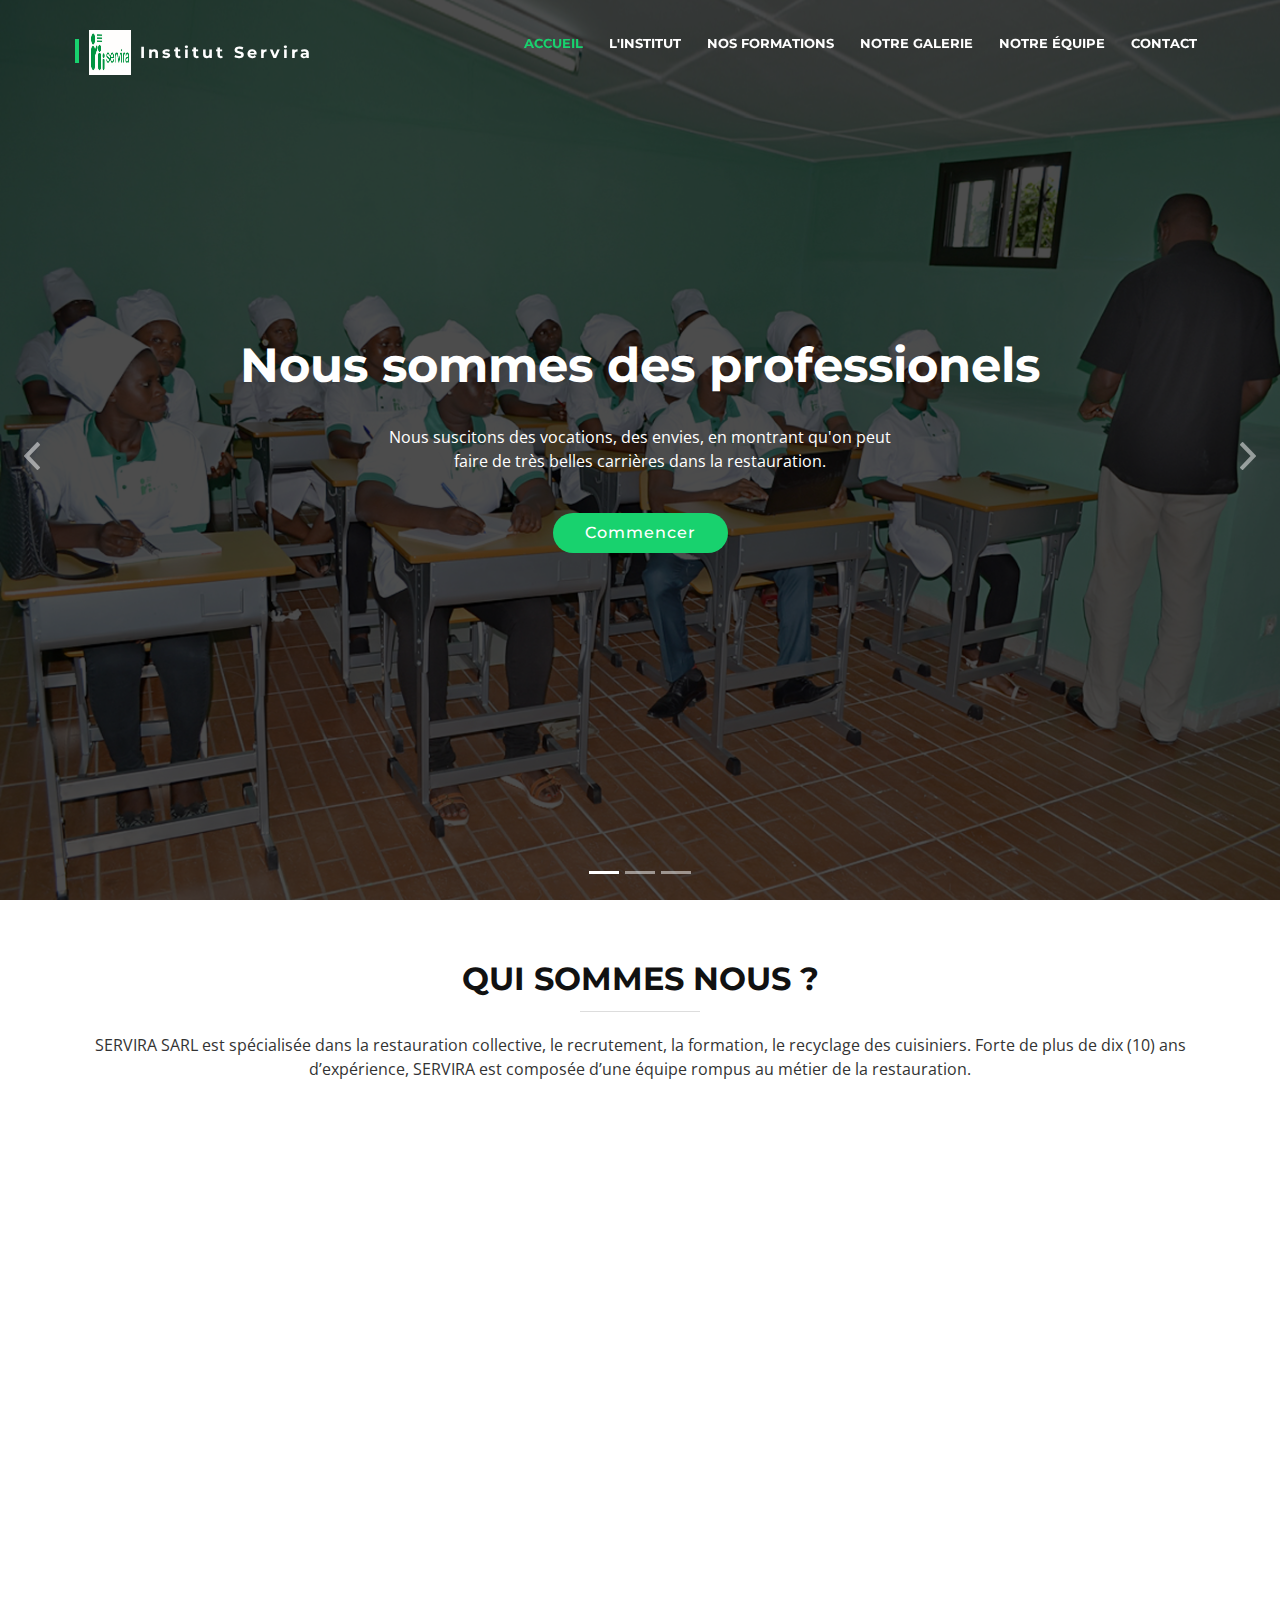
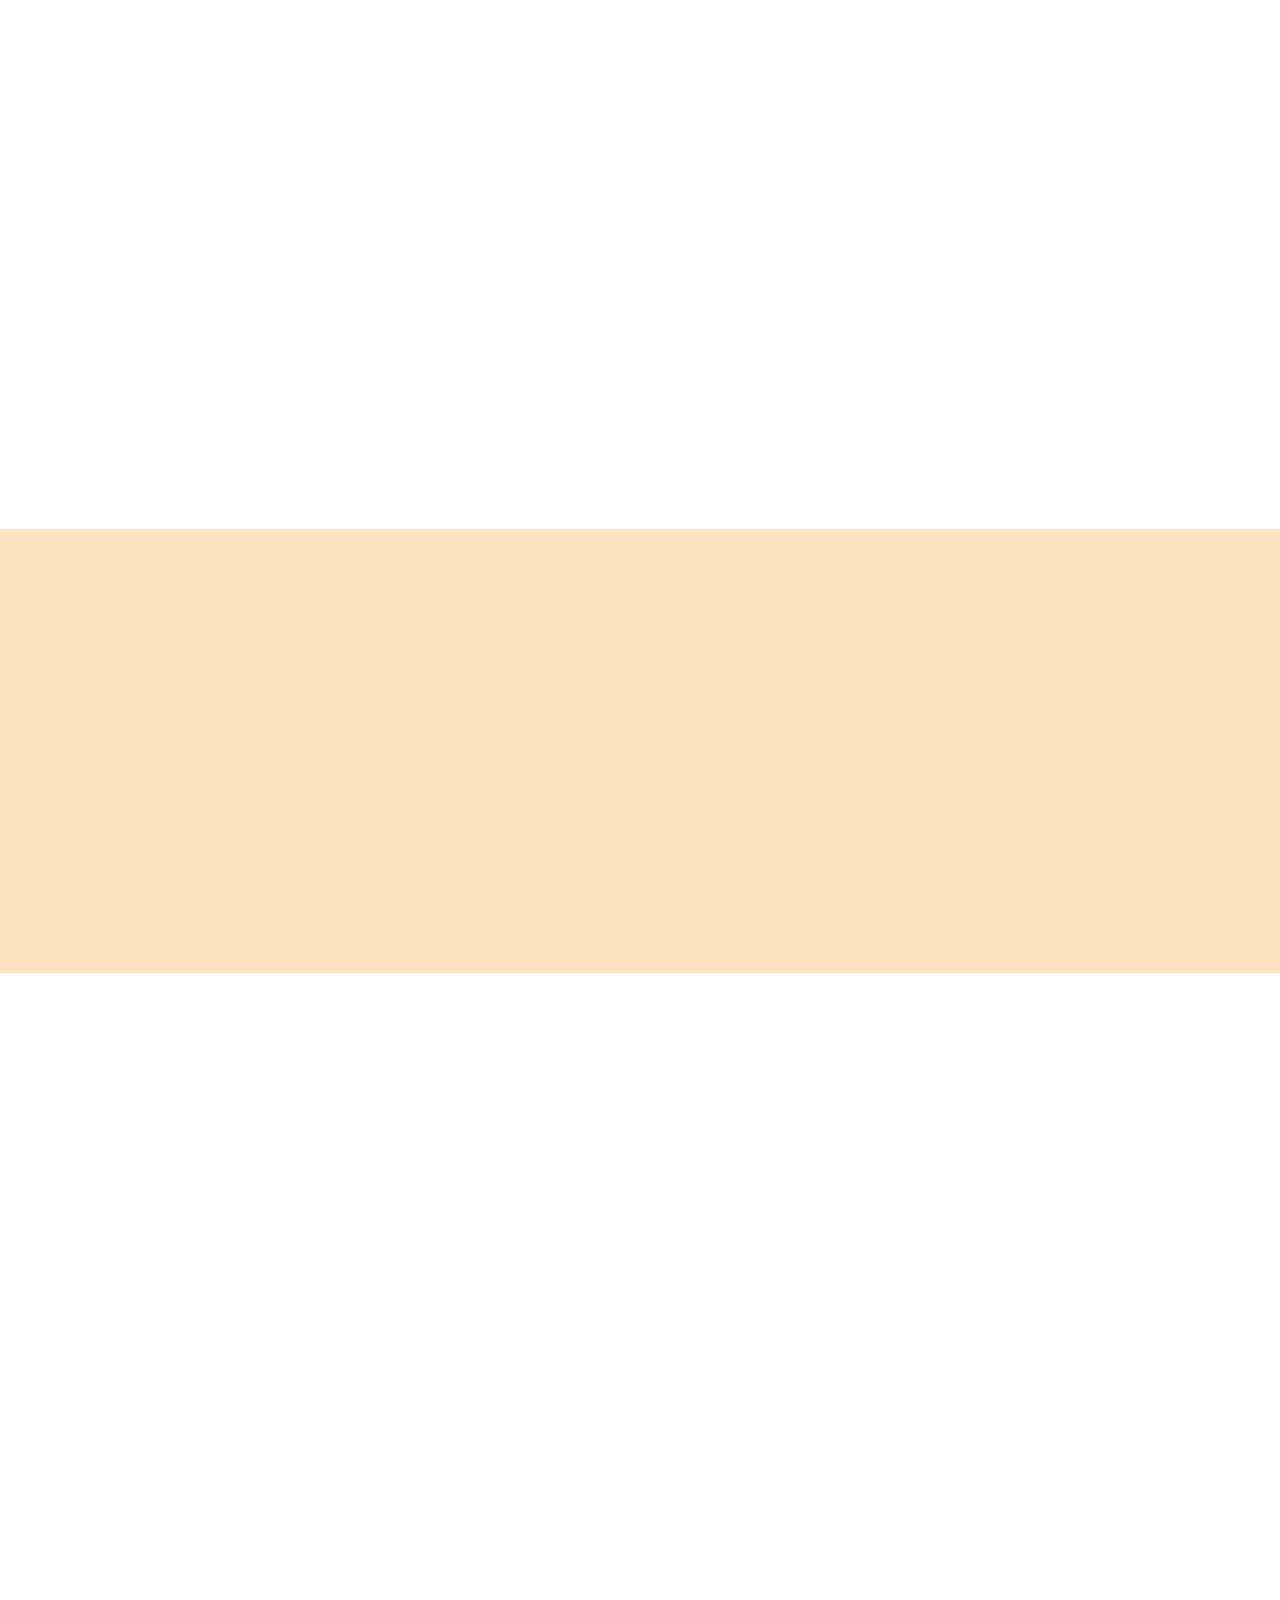
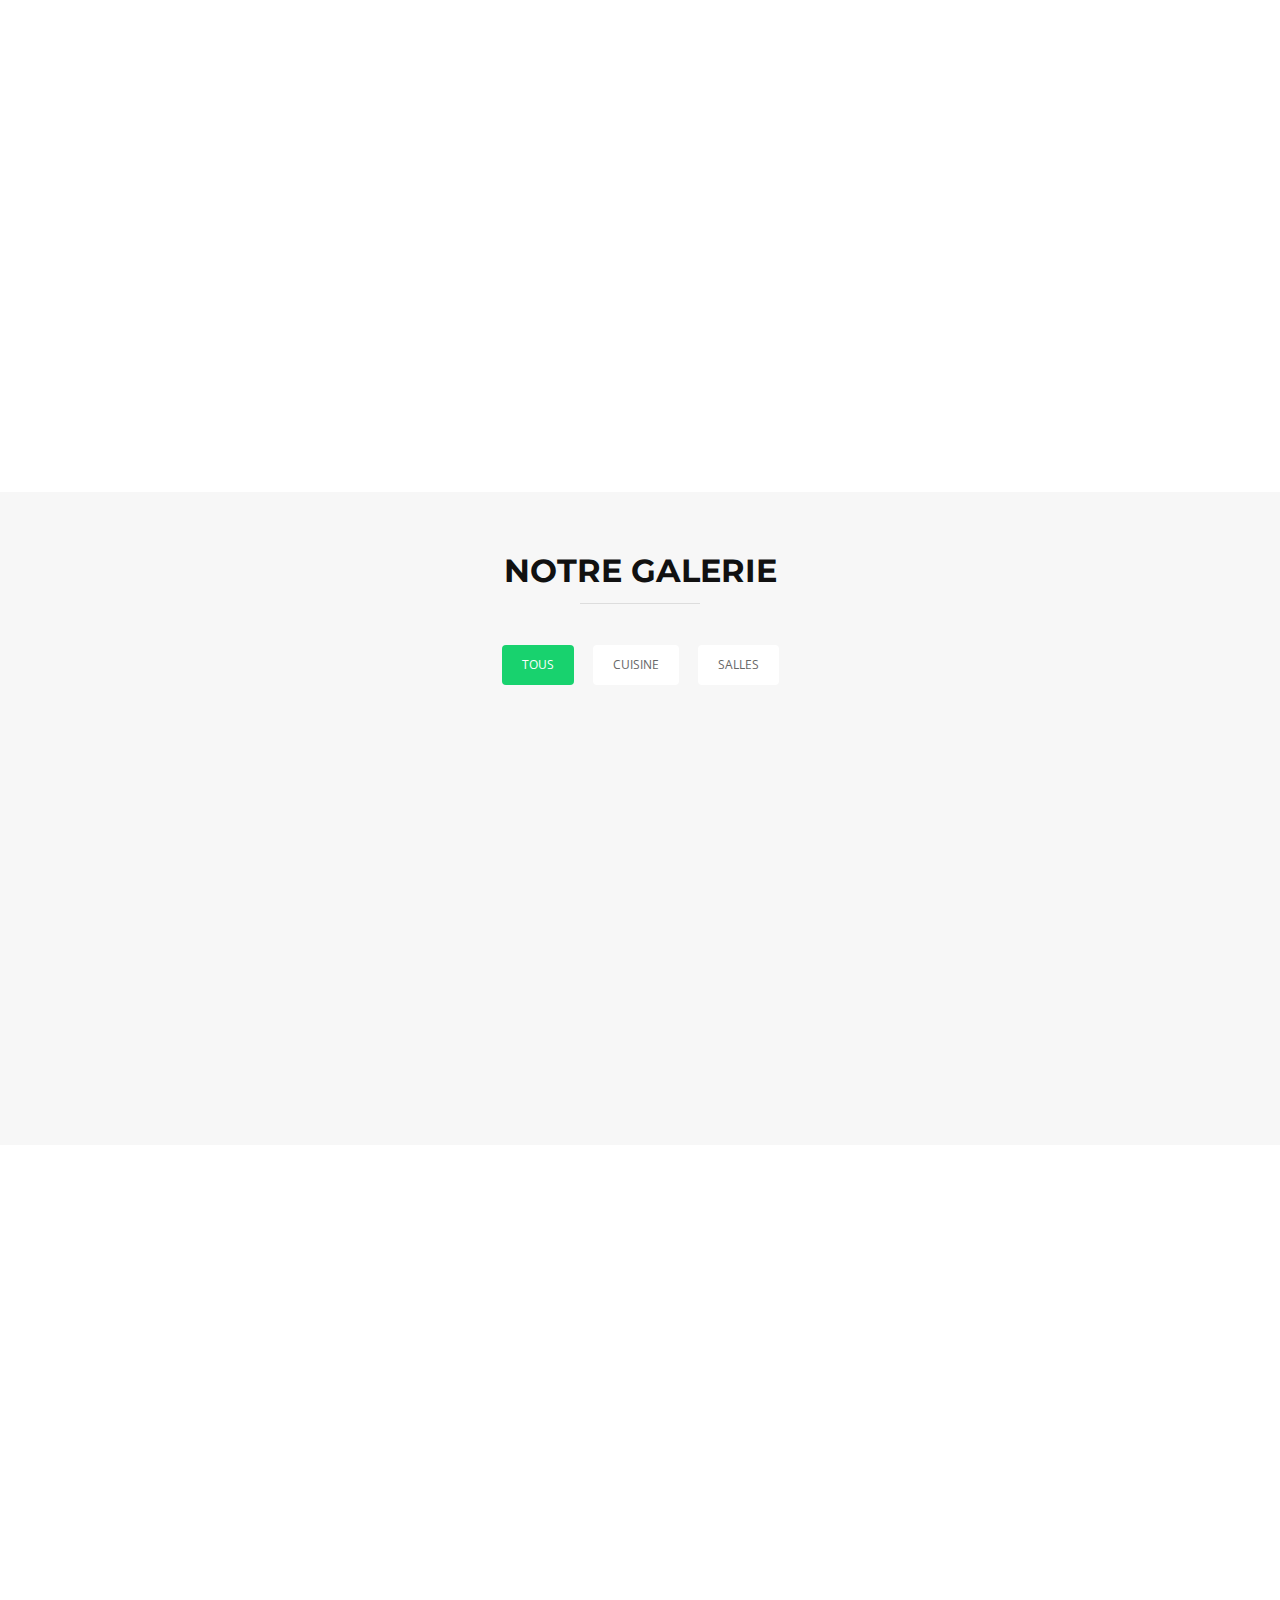
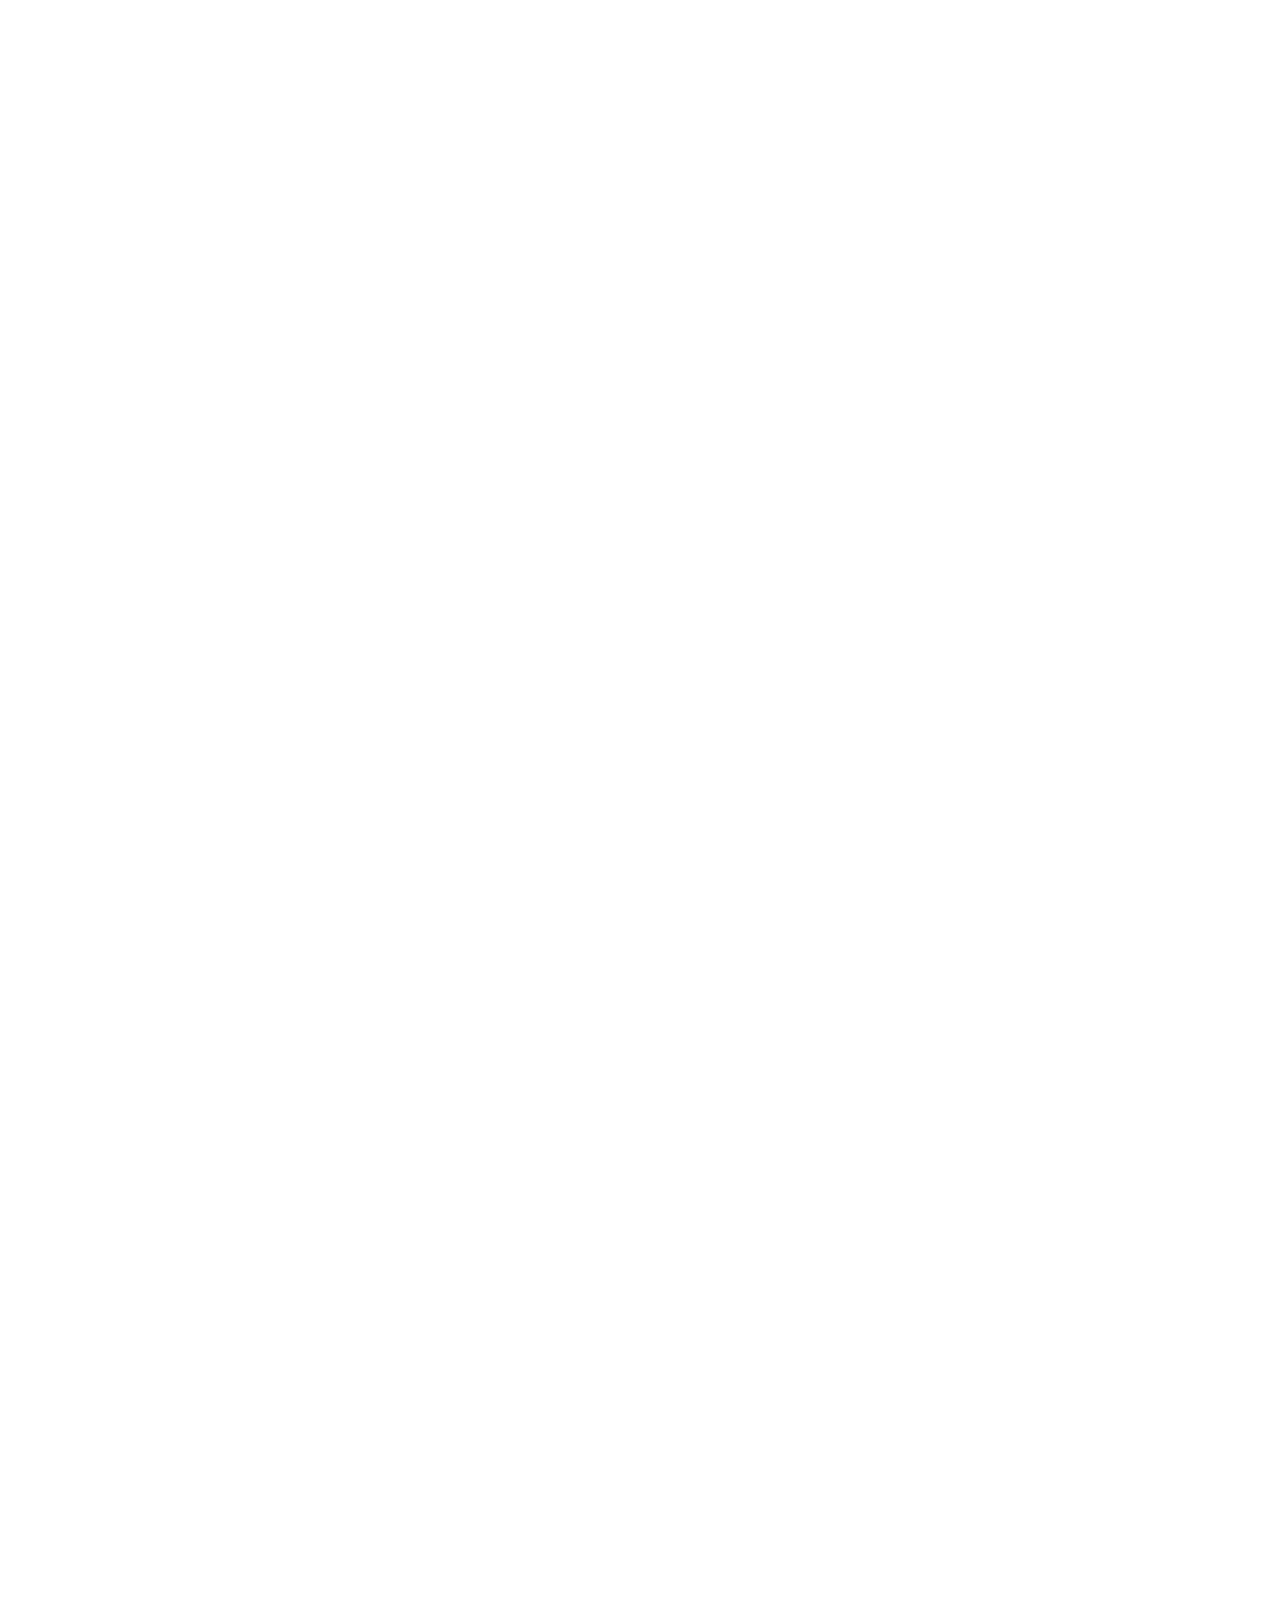
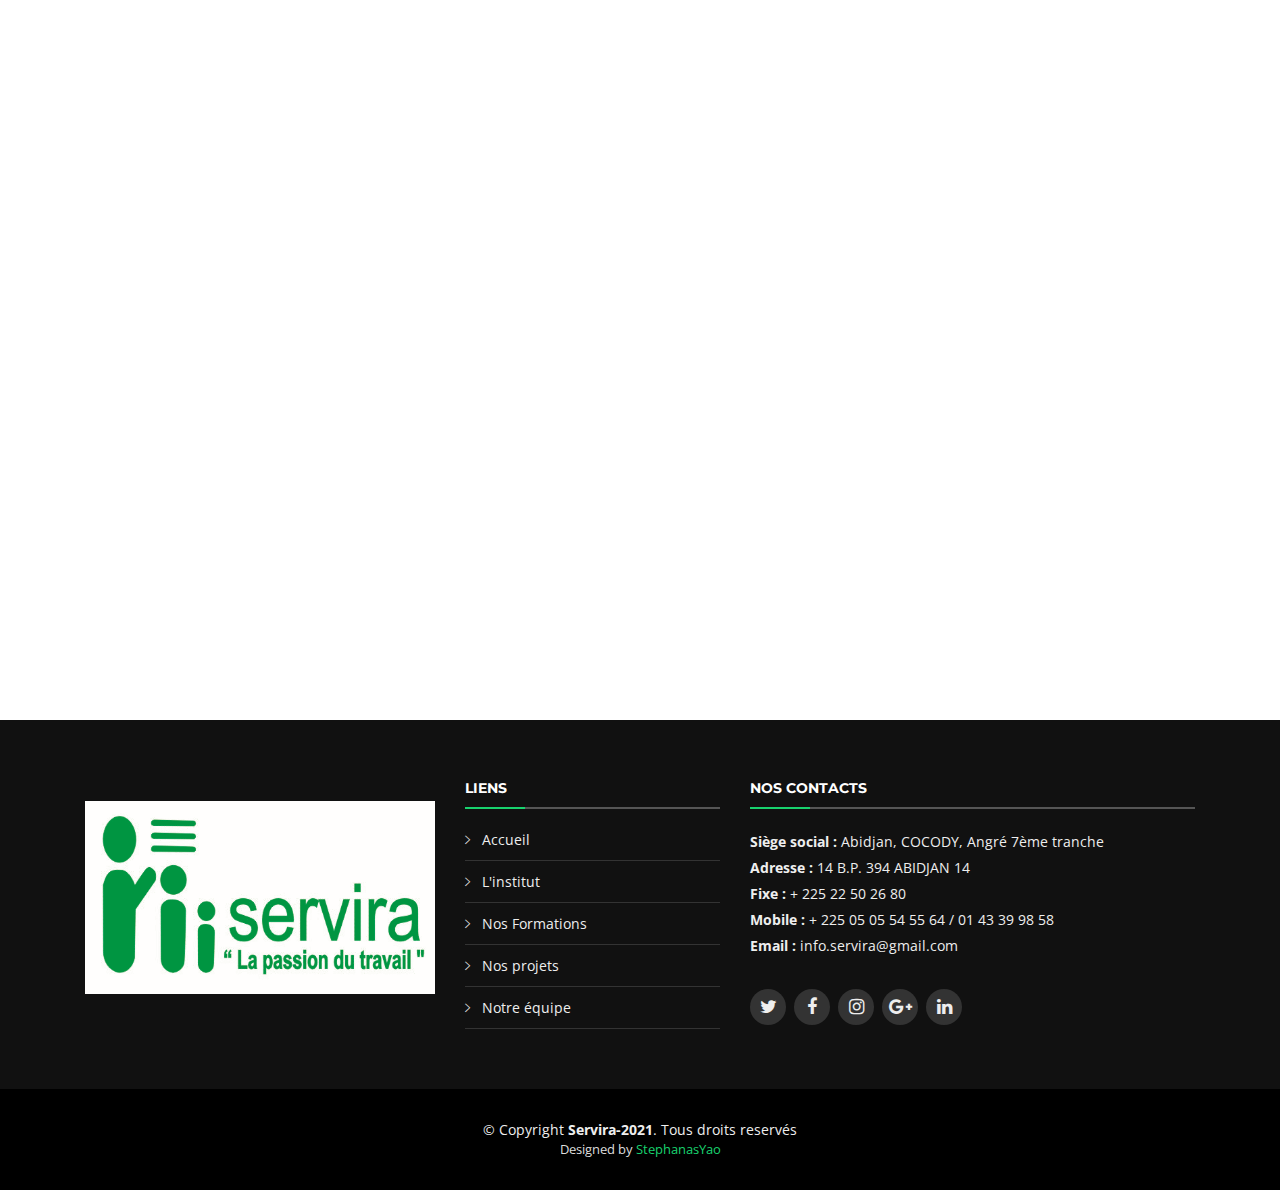
==== commit 282ea9a6: "Ajout capture map Servira" ====
--- a/index.html
+++ b/index.html
@@ -46,7 +46,7 @@
 
         <div id="logo" class="pull-left">
             <h1 style="font-size: 20px;"><a href="#intro" class="scrollto">
-                <img style="width: 30%; height: 45px;" src="img/servira/serviralogo1.png" alt=""> <span
+                <img style="width: 15%; height: 45px;" src="img/servira/serviralogo1.png" alt=""> <span
                     style="font-size: 1rem">Institut Servira</span></a>
             </h1>
         </div>
@@ -102,17 +102,6 @@
                 </div>
 
                 <div class="carousel-item">
-                    <div class="carousel-background"><img src="img/servira/imageBlanche.jpg" alt=""></div>
-                    <div class="carousel-container">
-                        <div class="carousel-content">
-                            <h2>Service en temps réel</h2>
-                            <p>Réagir en temps réel aux aléas, aux dysfonctionnements et aux « coups de feu ».</p>
-                            <a href="#featured-services" class="btn-get-started scrollto">Commencer</a>
-                        </div>
-                    </div>
-                </div>
-
-                <div class="carousel-item">
                     <div class="carousel-background"><img src="img/servira/photoEtudiant.JPG" alt=""></div>
                     <div class="carousel-container">
                         <div class="carousel-content">
@@ -289,8 +278,8 @@
                         </figure>
 
                         <div class="portfolio-info">
-                            <h4>Image 1</h4>
-                            <p>Image</p>
+                            <h4>Cuisine</h4>
+                            <p>Cuisine</p>
                         </div>
                     </div>
                 </div>
@@ -304,8 +293,8 @@
                         </figure>
 
                         <div class="portfolio-info">
-                            <h4>Image 2</h4>
-                            <p>Image</p>
+                            <h4>Plaque chauffante</h4>
+                            <p>Plaque chauffante</p>
                         </div>
                     </div>
                 </div>
@@ -319,103 +308,11 @@
                         </figure>
 
                         <div class="portfolio-info">
-                            <h4>Image 3</h4>
-                            <p>Image</p>
-                        </div>
-                    </div>
-                </div>
-
-                <div class="col-lg-4 col-md-6 portfolio-item filter-app wow fadeInUp">
-                    <div class="portfolio-wrap">
-                        <figure>
-                            <img src="img/servira/Cuisine4.jpg" class="img-fluid" alt="">
-                            <a href="img/servira/Cuisine4.jpg" data-lightbox="portfolio" style="margin-left: 40px;"
-                               data-title="Image 4" class="link-preview" title="Preview"><i class="ion ion-eye"></i></a>
-                        </figure>
-
-                        <div class="portfolio-info">
-                            <h4>Image 4</h4>
-                            <p>Image</p>
-                        </div>
-                    </div>
-                </div>
-
-                <div class="col-lg-4 col-md-6 portfolio-item filter-web wow fadeInUp" data-wow-delay="0.1s">
-                    <div class="portfolio-wrap">
-                        <figure>
-                            <img src="img/servira/sallevip.jpg" class="img-fluid" alt="">
-                            <a href="img/servira/sallevip.jpg" class="link-preview" style="margin-left: 40px;"
-                               data-lightbox="portfolio" data-title="Web 3" title="Preview"><i class="ion ion-eye"></i></a>
-                        </figure>
-
-                        <div class="portfolio-info">
-                            <h4>Salle VIP</h4>
-                            <p>image</p>
-                        </div>
-                    </div>
-                </div>
-
-
-                <div class="col-lg-4 col-md-6 portfolio-item filter-web wow fadeInUp" data-wow-delay="0.1s">
-                    <div class="portfolio-wrap">
-                        <figure>
-                            <img src="img/servira/SalleVIP2.jpg" class="img-fluid" alt="">
-                            <a href="img/servira/SalleVIP2.jpg" class="link-preview" style="margin-left: 40px;"
-                               data-lightbox="portfolio" data-title="Web 3" title="Preview"><i class="ion ion-eye"></i></a>
-                        </figure>
-
-                        <div class="portfolio-info">
-                            <h4>Salle VIP</h4>
-                            <p>image</p>
-                        </div>
-                    </div>
-                </div>
-
-                <div class="col-lg-4 col-md-6 portfolio-item filter-web wow fadeInUp" data-wow-delay="0.1s">
-                    <div class="portfolio-wrap">
-                        <figure>
-                            <img src="img/servira/SalleVIP3.jpg" class="img-fluid" alt="">
-                            <a href="img/servira/SalleVIP3.jpg" class="link-preview" style="margin-left: 40px;"
-                               data-lightbox="portfolio" data-title="Web 3" title="Preview"><i class="ion ion-eye"></i></a>
-                        </figure>
-
-                        <div class="portfolio-info">
-                            <h4>Salle VIP</h4>
-                            <p>image</p>
-                        </div>
-                    </div>
-                </div>
-
-                <div class="col-lg-4 col-md-6 portfolio-item filter-web wow fadeInUp" data-wow-delay="0.1s">
-                    <div class="portfolio-wrap">
-                        <figure>
-                            <img src="img/servira/SalleConference.jpg" class="img-fluid" alt="">
-                            <a href="img/servira/SalleConference.jpg" class="link-preview" style="margin-left: 40px;"
-                               data-lightbox="portfolio" data-title="Web 3" title="Preview"><i class="ion ion-eye"></i></a>
-                        </figure>
-
-                        <div class="portfolio-info">
-                            <h4>Salle Conference</h4>
-                            <p>image</p>
-                        </div>
-                    </div>
-                </div>
-
-                <div class="col-lg-4 col-md-6 portfolio-item filter-web wow fadeInUp" data-wow-delay="0.1s">
-                    <div class="portfolio-wrap">
-                        <figure>
-                            <img src="img/servira/SallePrestige.jpg" class="img-fluid" alt="">
-                            <a href="img/servira/SallePrestige.jpg" class="link-preview" style="margin-left: 40px;"
-                               data-lightbox="portfolio" data-title="Web 3" title="Preview"><i class="ion ion-eye"></i></a>
-                        </figure>
-
-                        <div class="portfolio-info">
-                            <h4>Salle Prestige</h4>
-                            <p>image</p>
-                        </div>
-                    </div>
-                </div>
-
+                            <h4>Cuisine (vue de droite)</h4>
+                            <p>Cuisine (vue de droite)</p>
+                        </div>
+                    </div>
+                </div>
             </div>
 
         </div>
@@ -621,6 +518,14 @@
 
         </div>
     </section><!-- #contact -->
+
+    <section id="facts" class="wow fadeIn">
+        <div class="container">
+            <div class="col-md-12 facts-img">
+                <img src="img/servira/maps.JPG" alt="" class="img-fluid">
+            </div>
+        </div>
+    </section><!-- #facts -->
 
 </main>
 
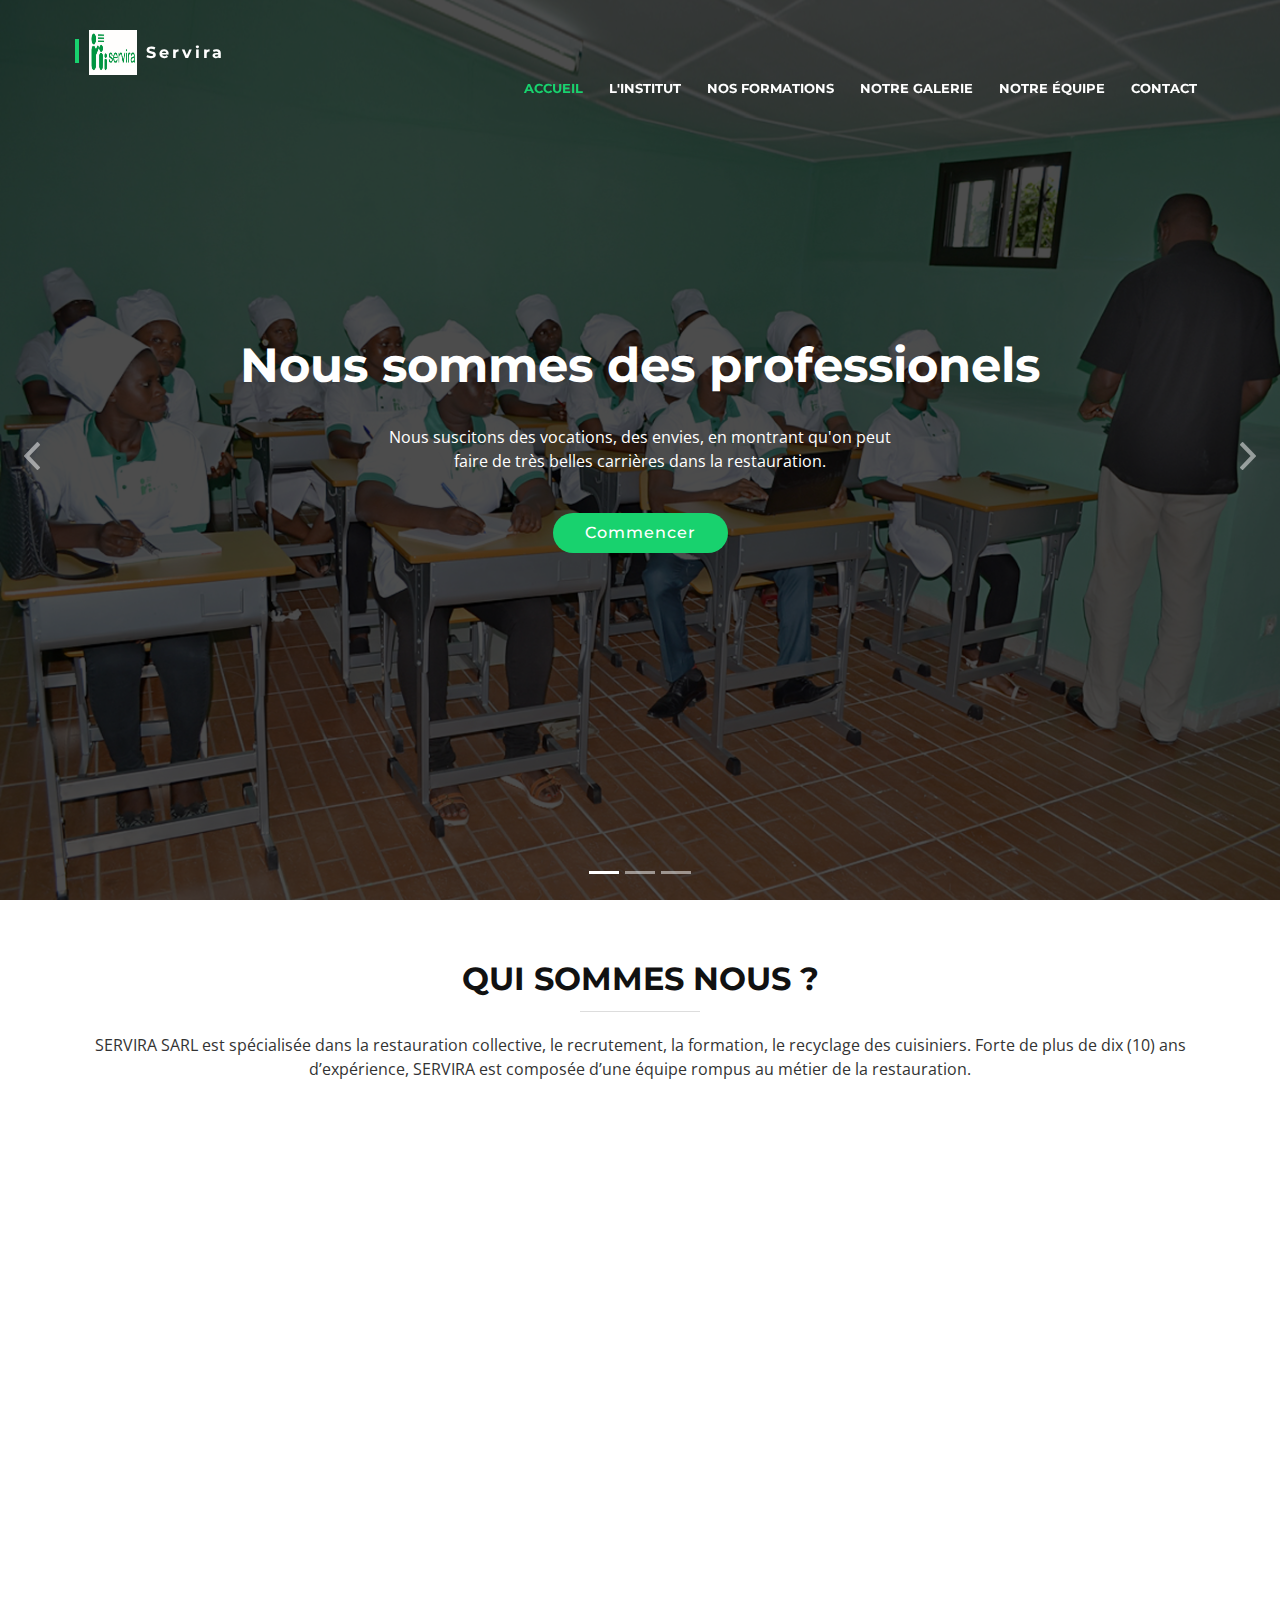
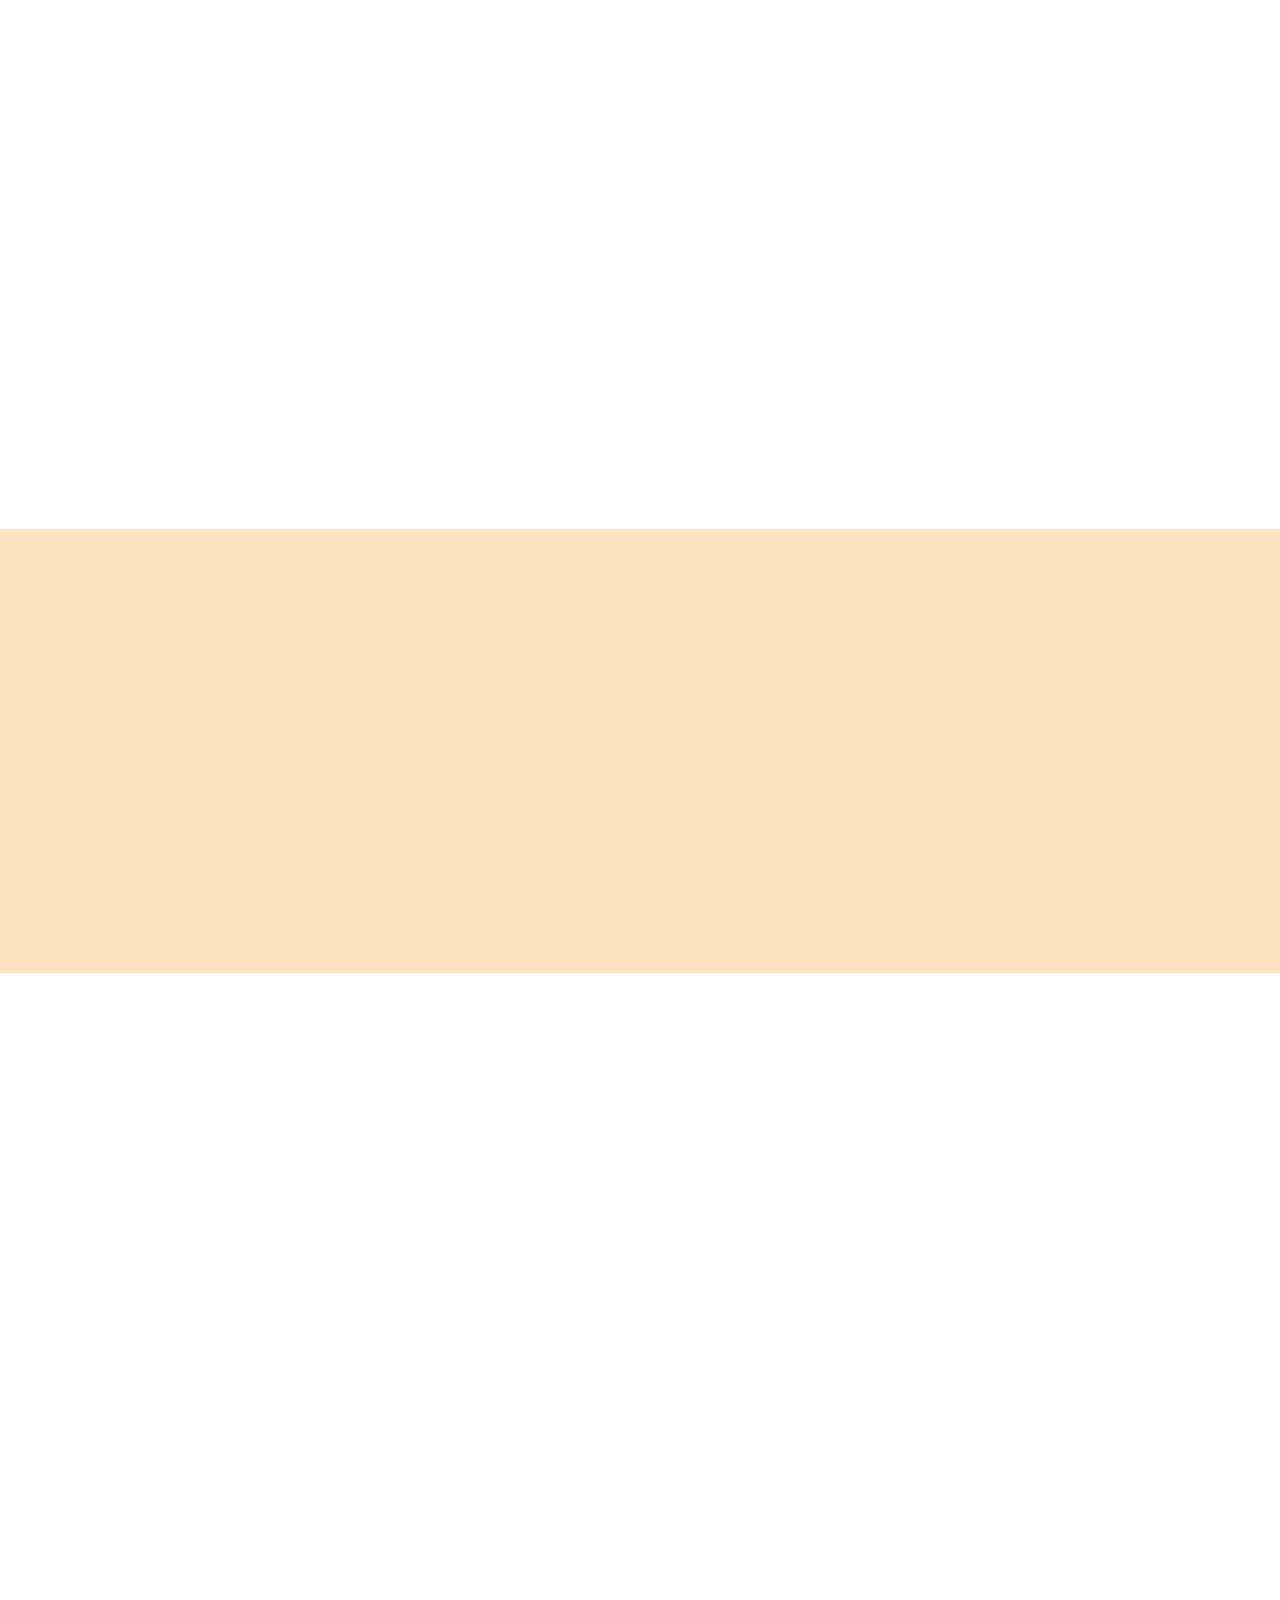
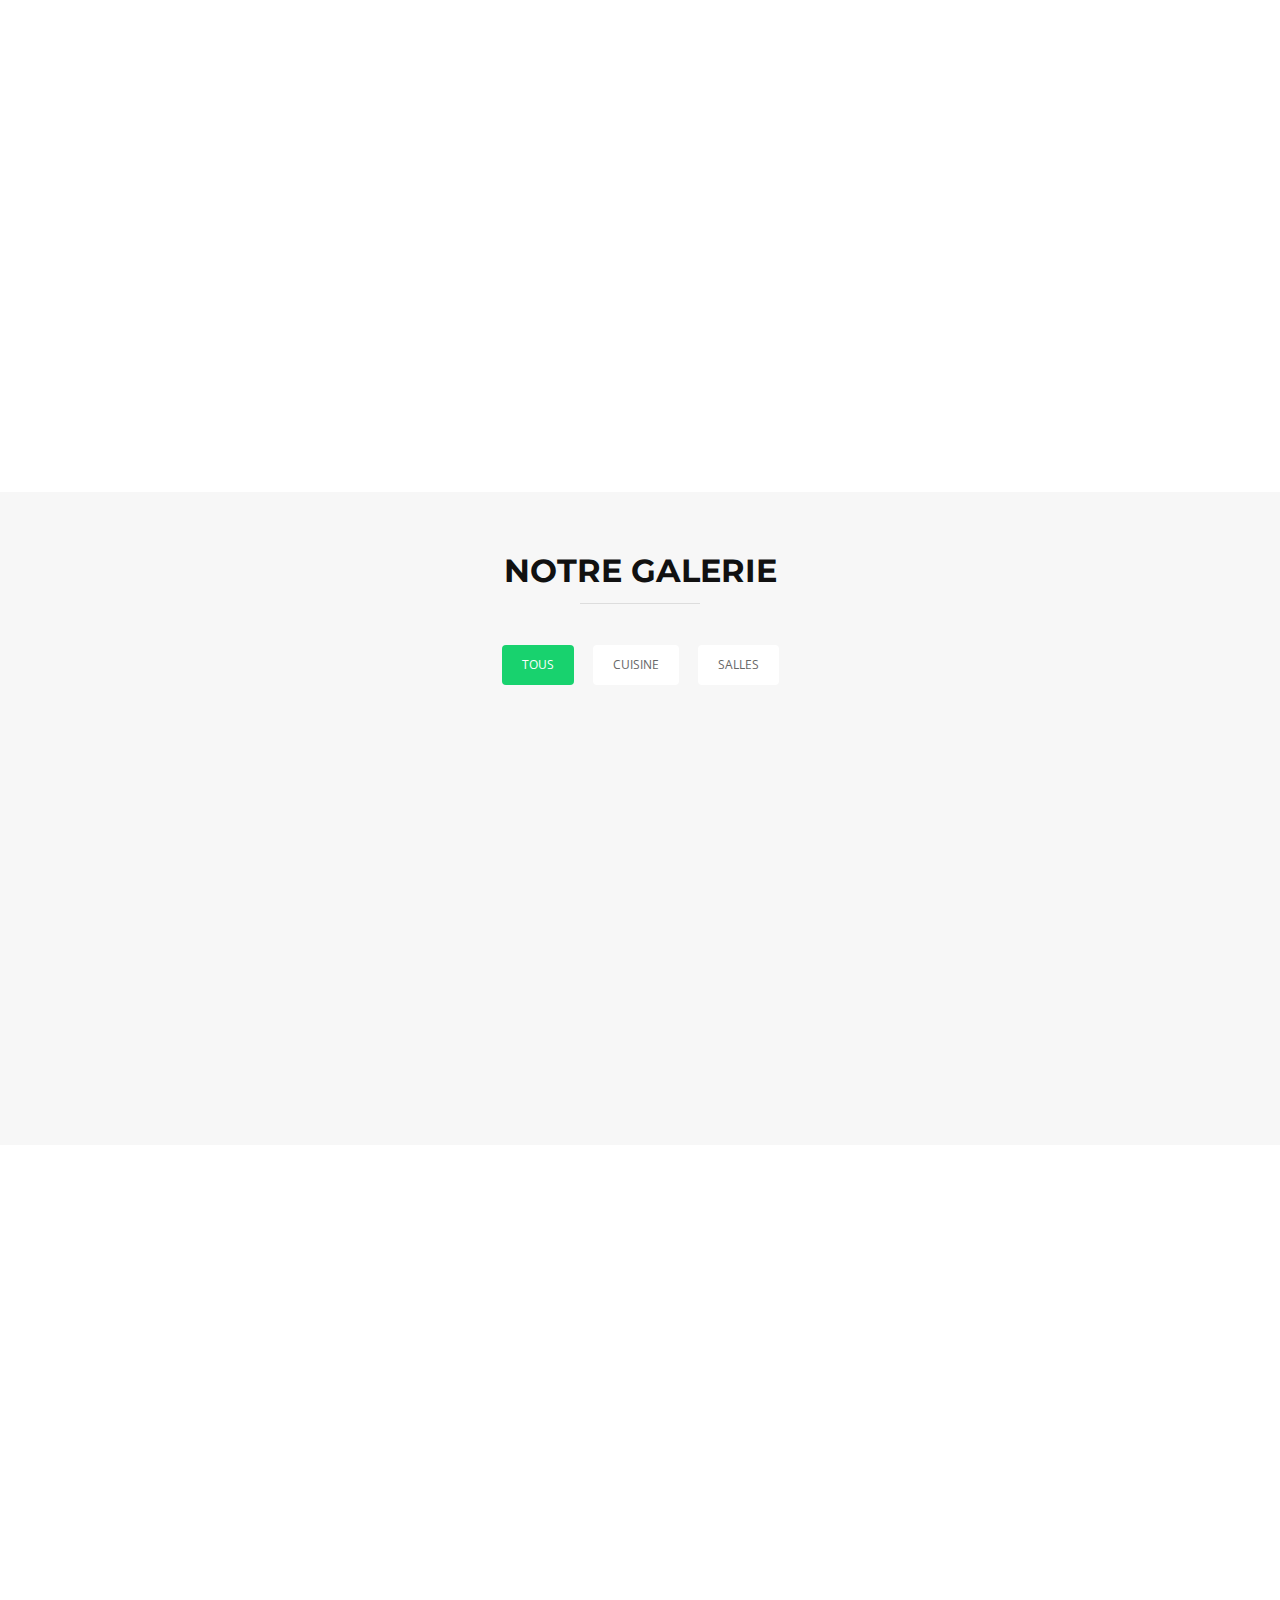
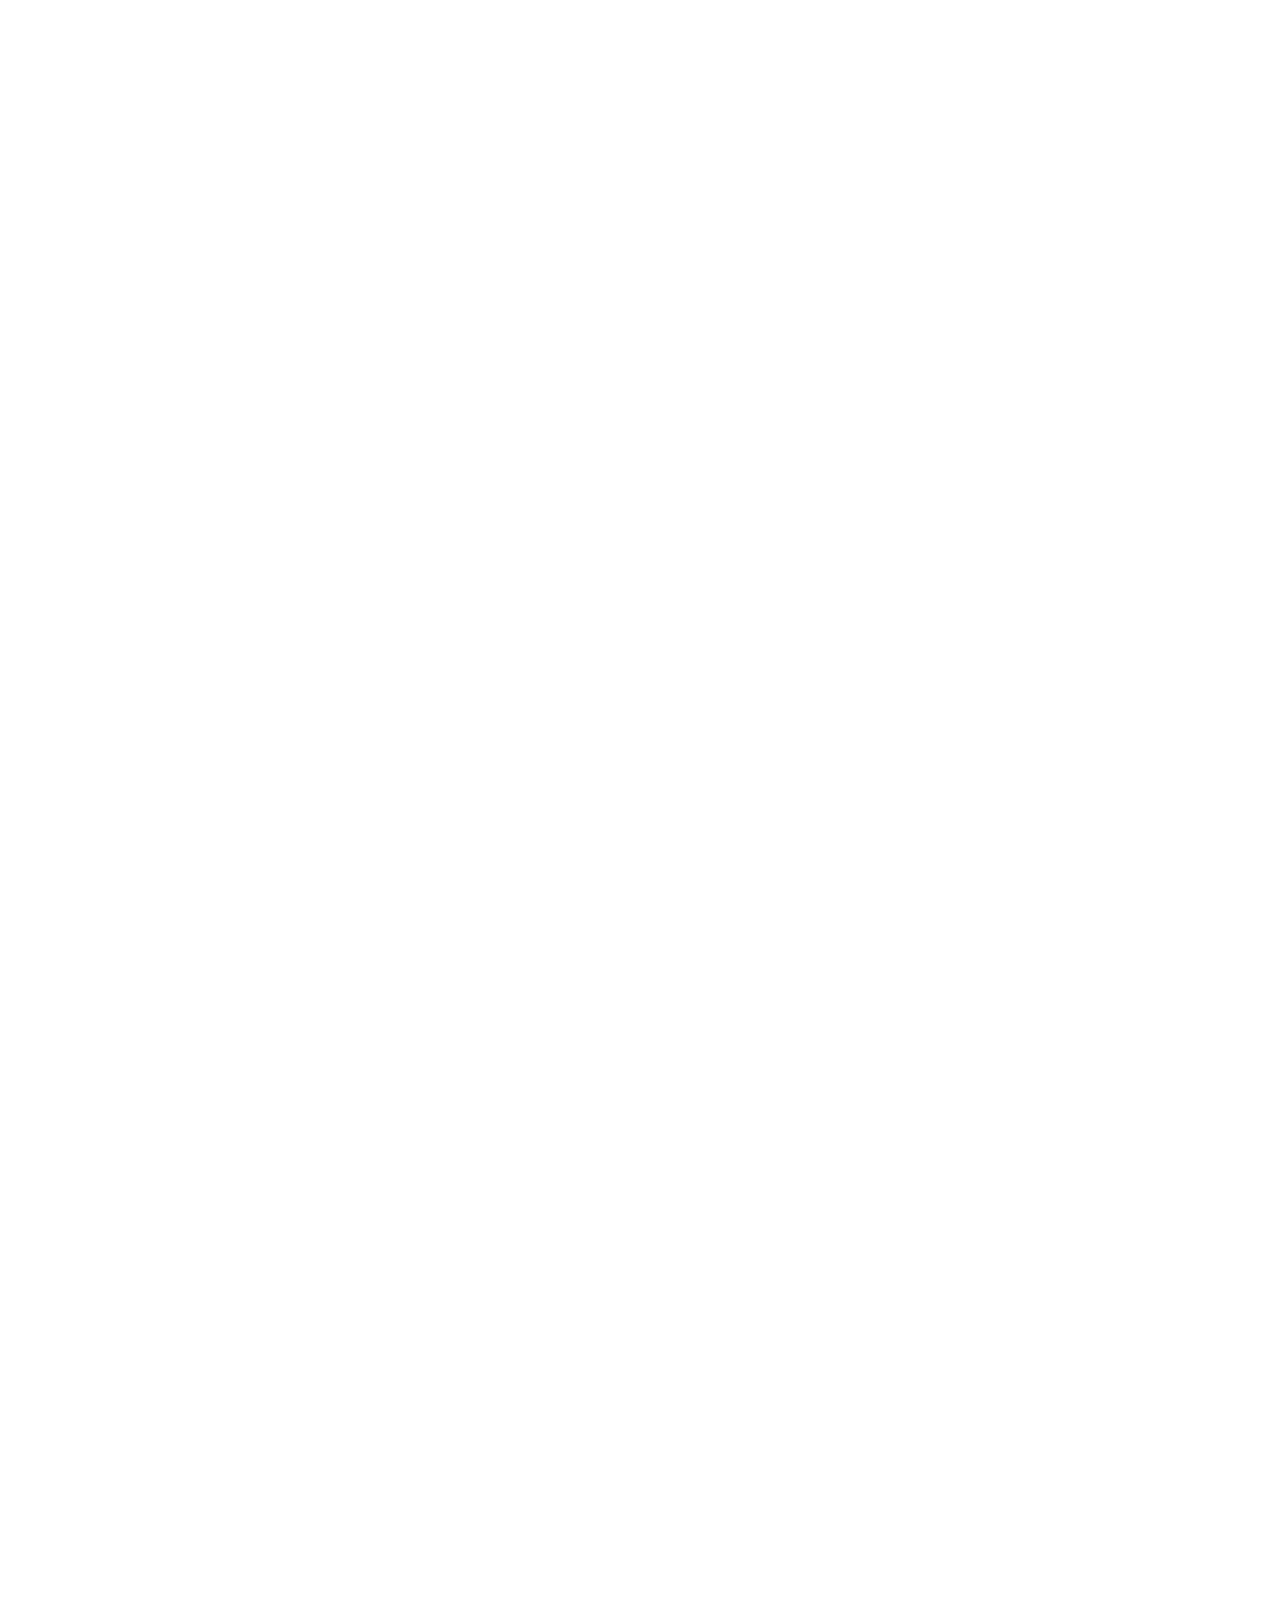
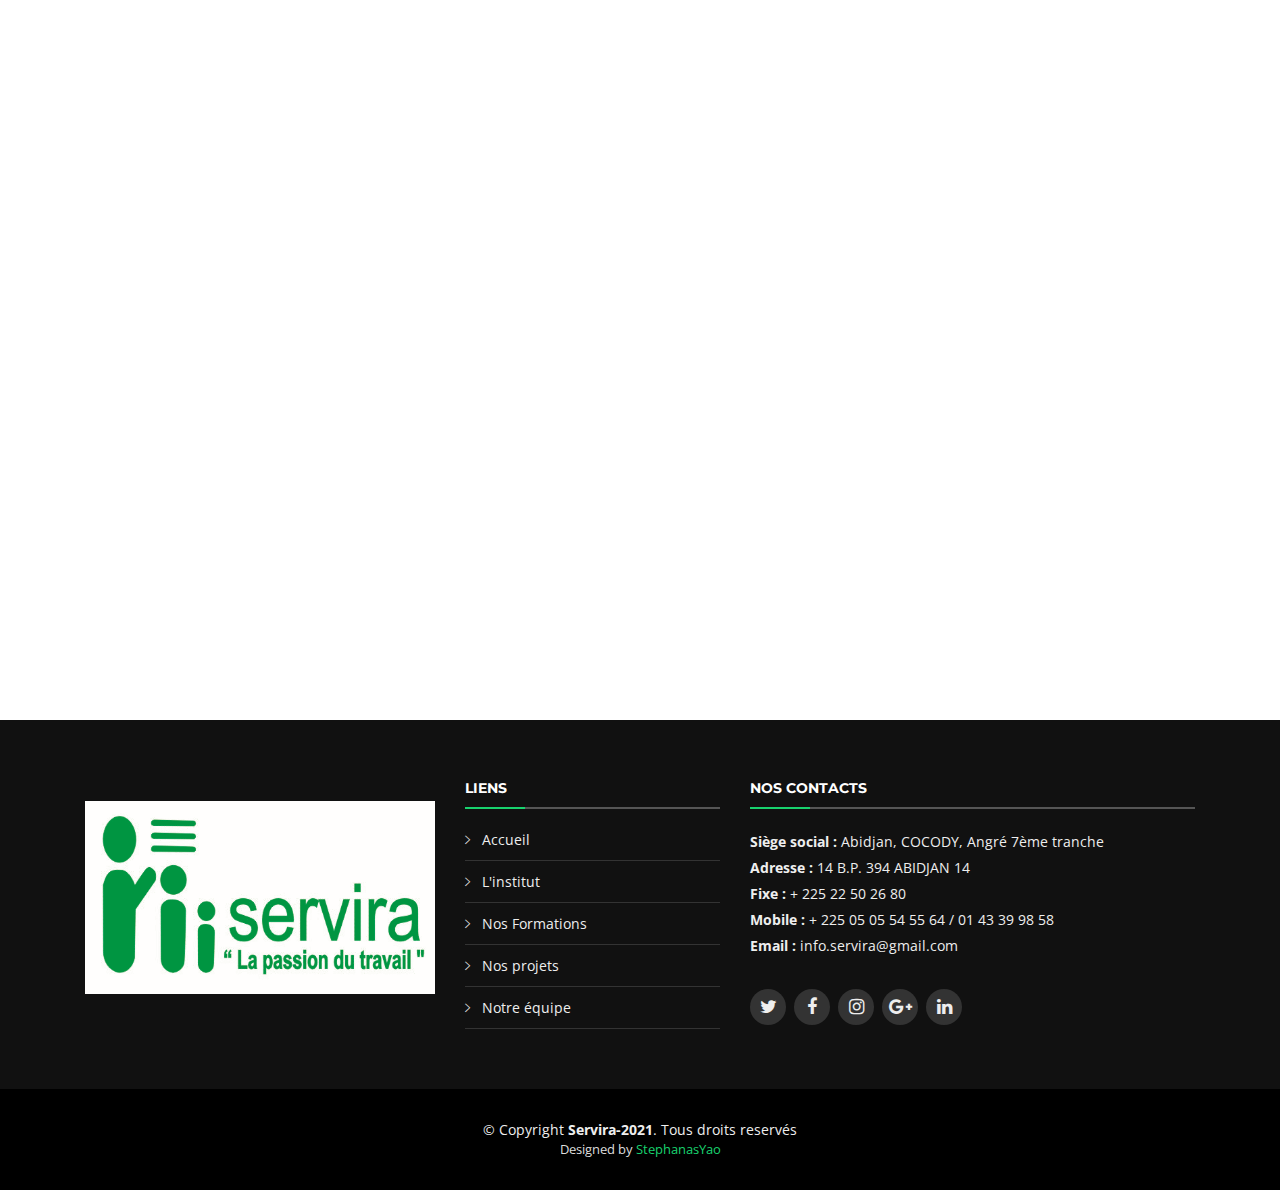
==== commit b3287578: "Ajustement du menu de notre site" ====
--- a/index.html
+++ b/index.html
@@ -44,10 +44,10 @@
 <header id="header">
     <div class="container-fluid">
 
-        <div id="logo" class="pull-left">
+        <div id="logo" style="width: 40%;" class="pull-left">
             <h1 style="font-size: 20px;"><a href="#intro" class="scrollto">
-                <img style="width: 15%; height: 45px;" src="img/servira/serviralogo1.png" alt=""> <span
-                    style="font-size: 1rem">Institut Servira</span></a>
+                <img style="width: 3rem; height: 45px;" src="img/servira/serviralogo1.png" alt=""> <span
+                    style="font-size: 1rem">Servira</span></a>
             </h1>
         </div>
 
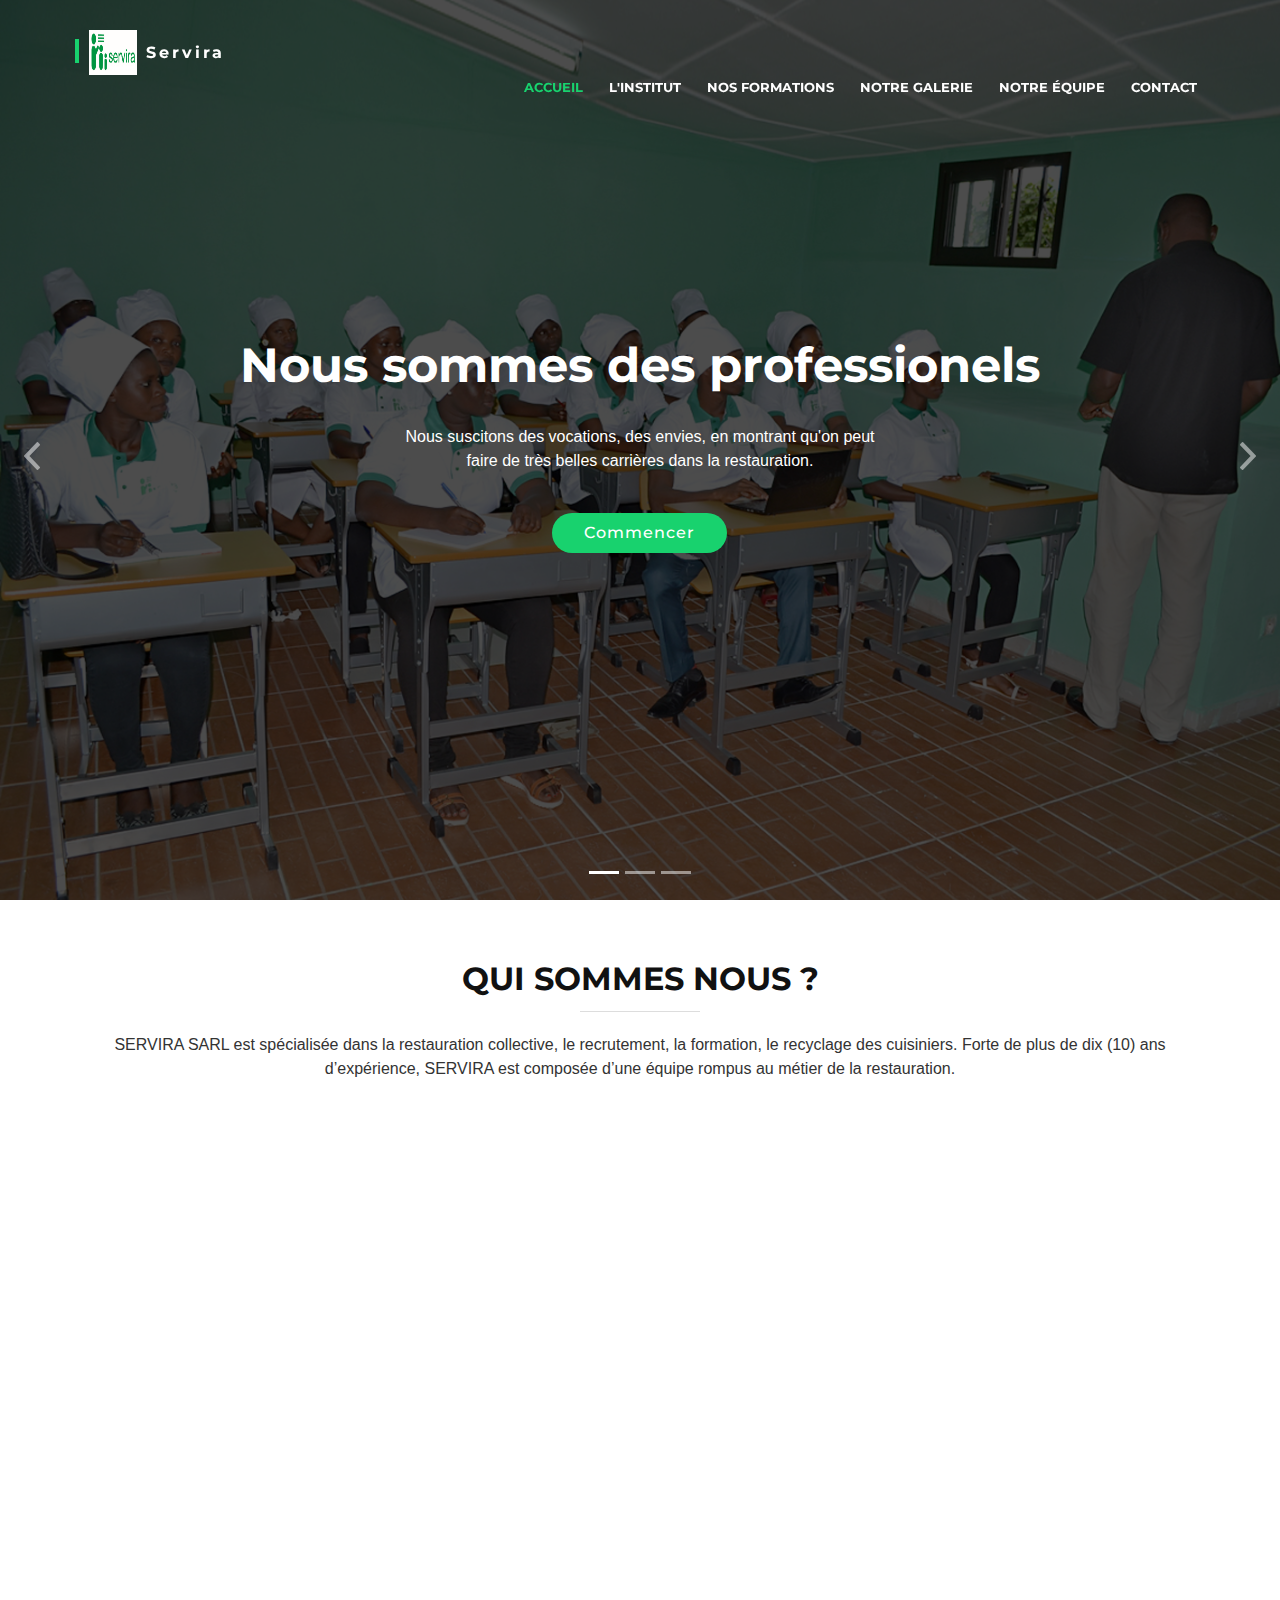
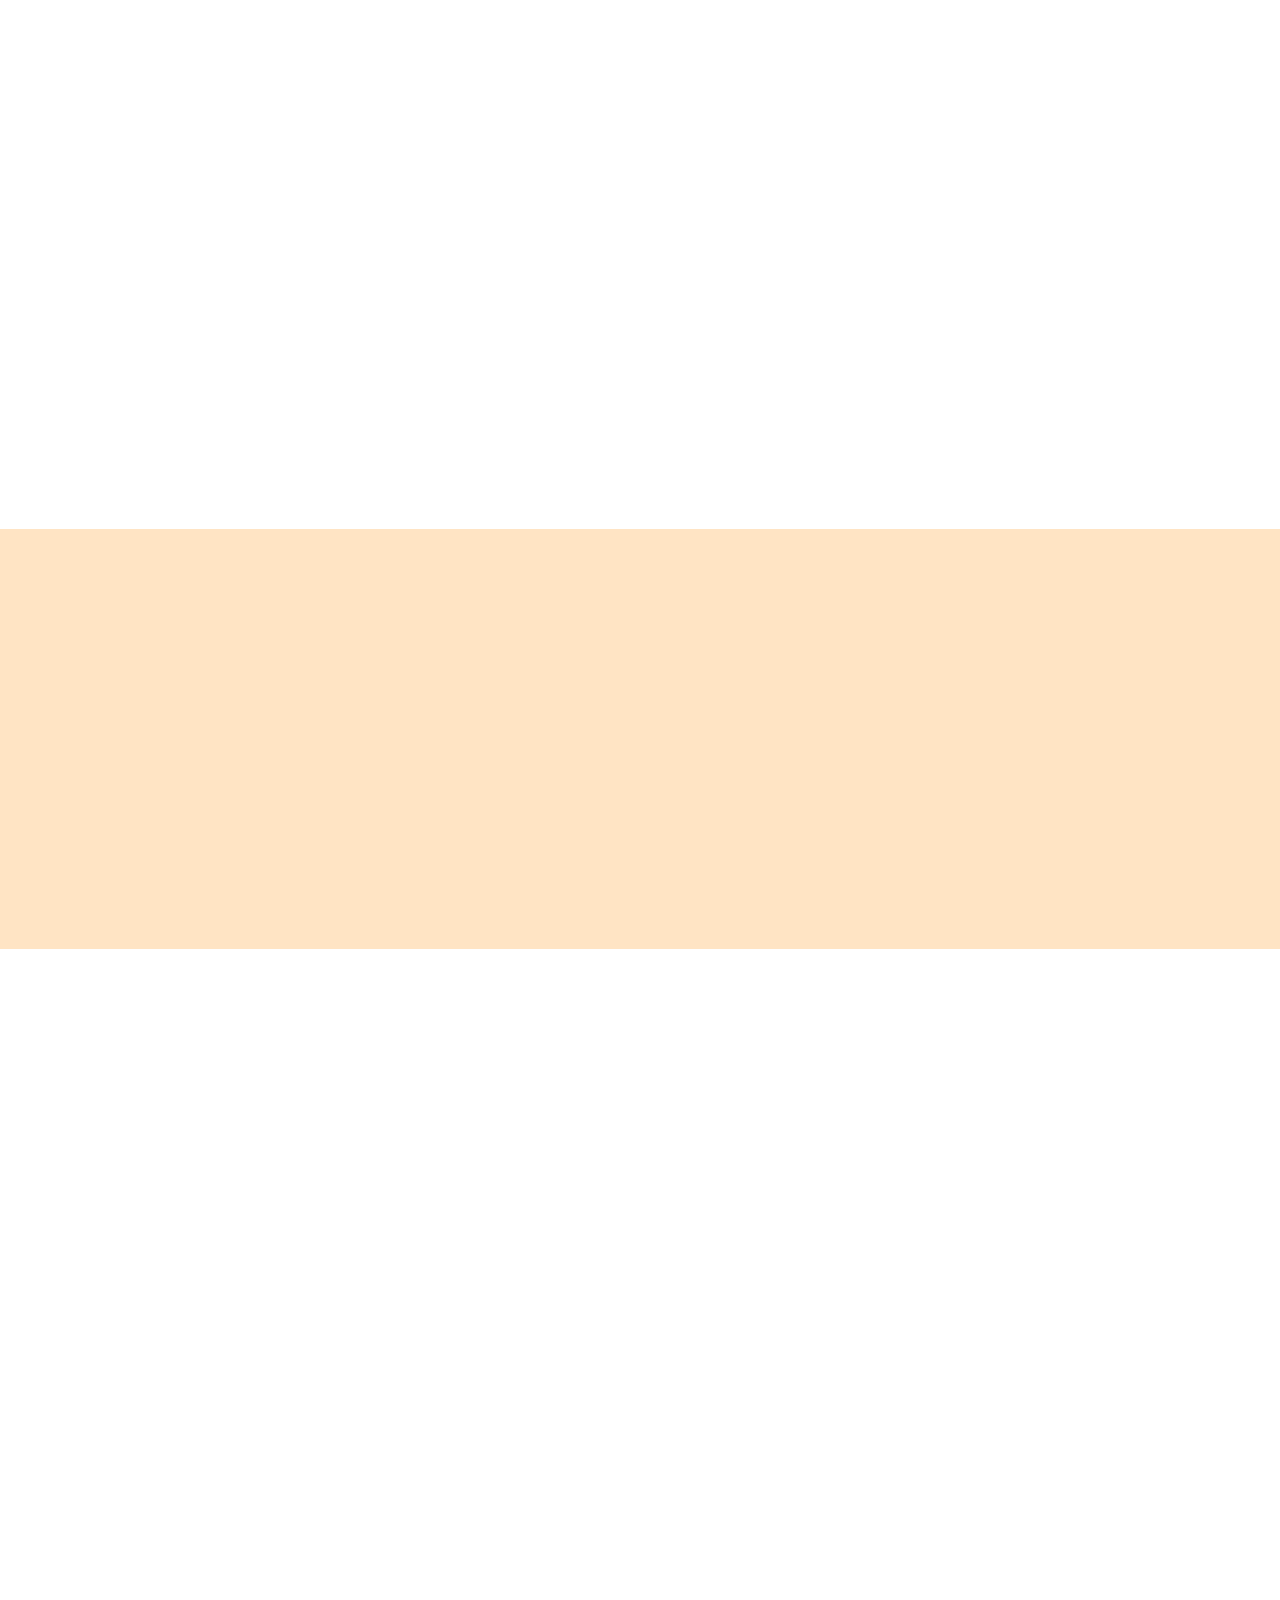
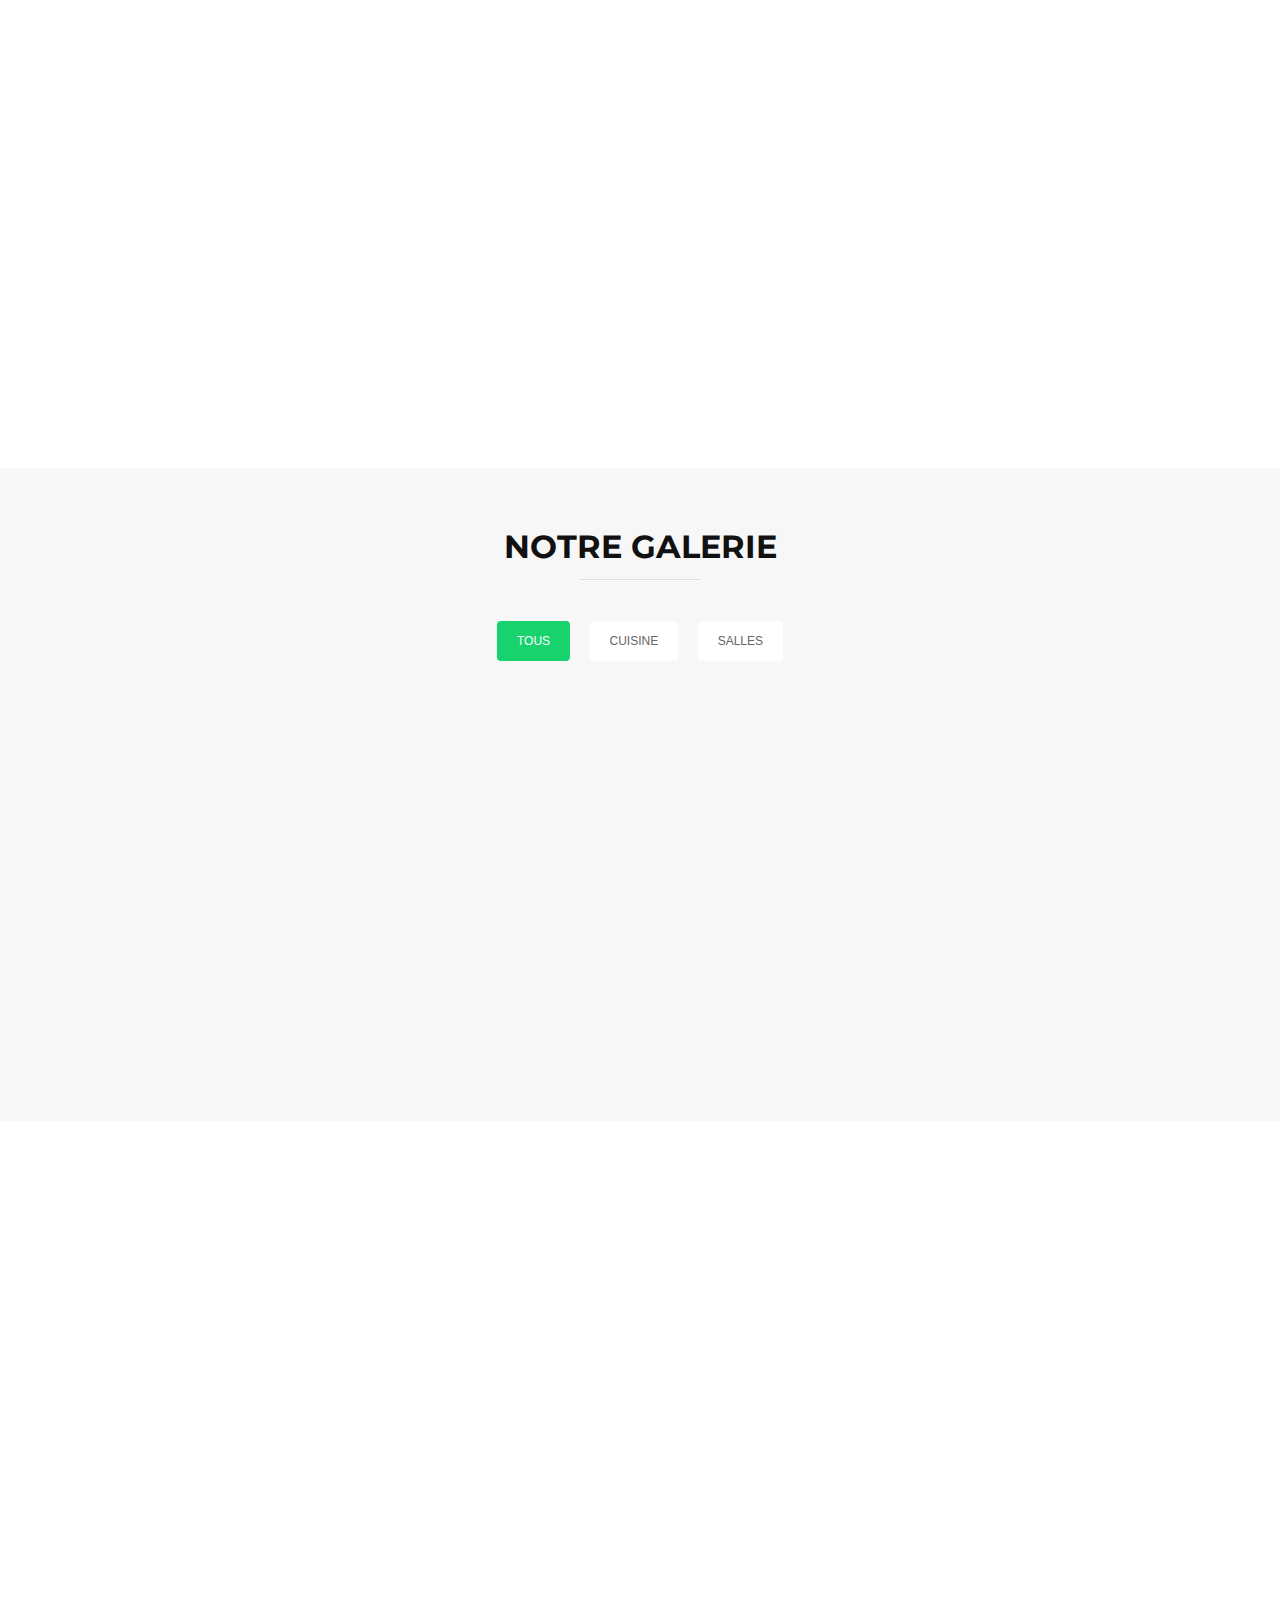
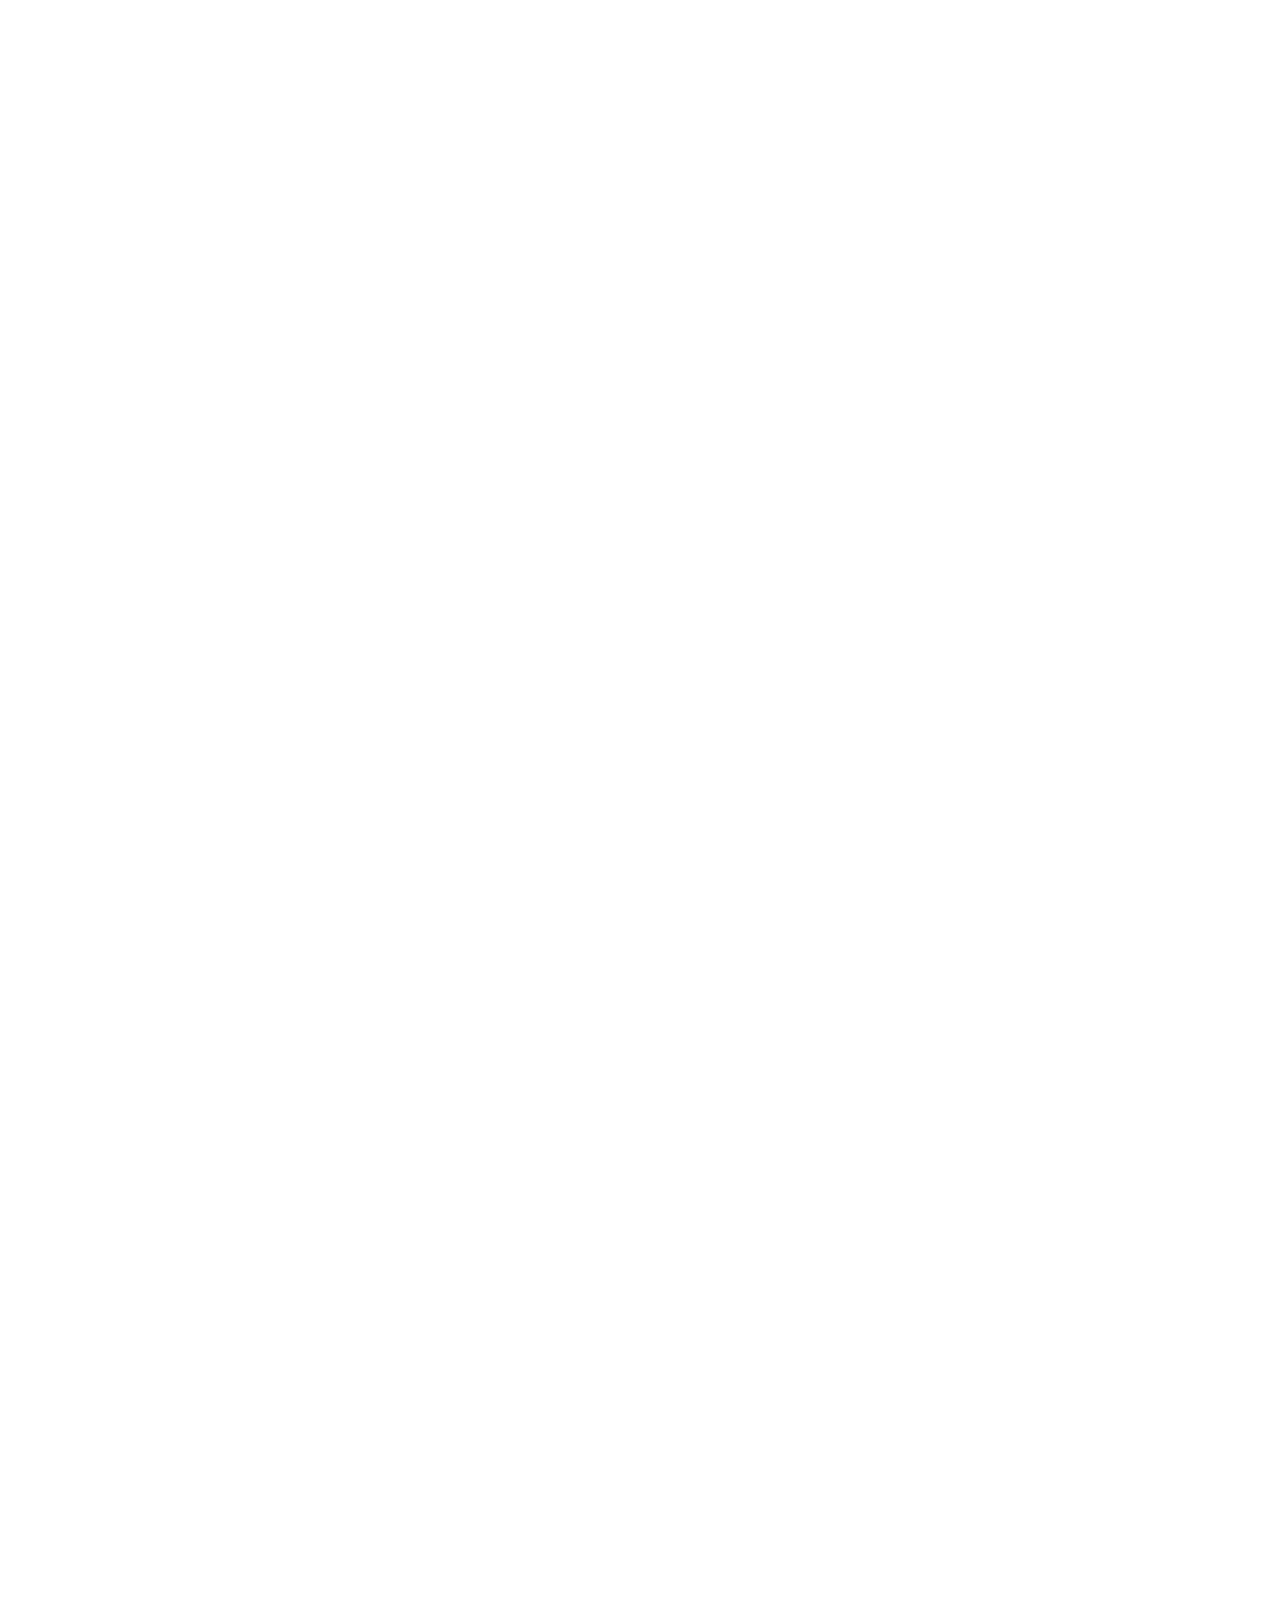
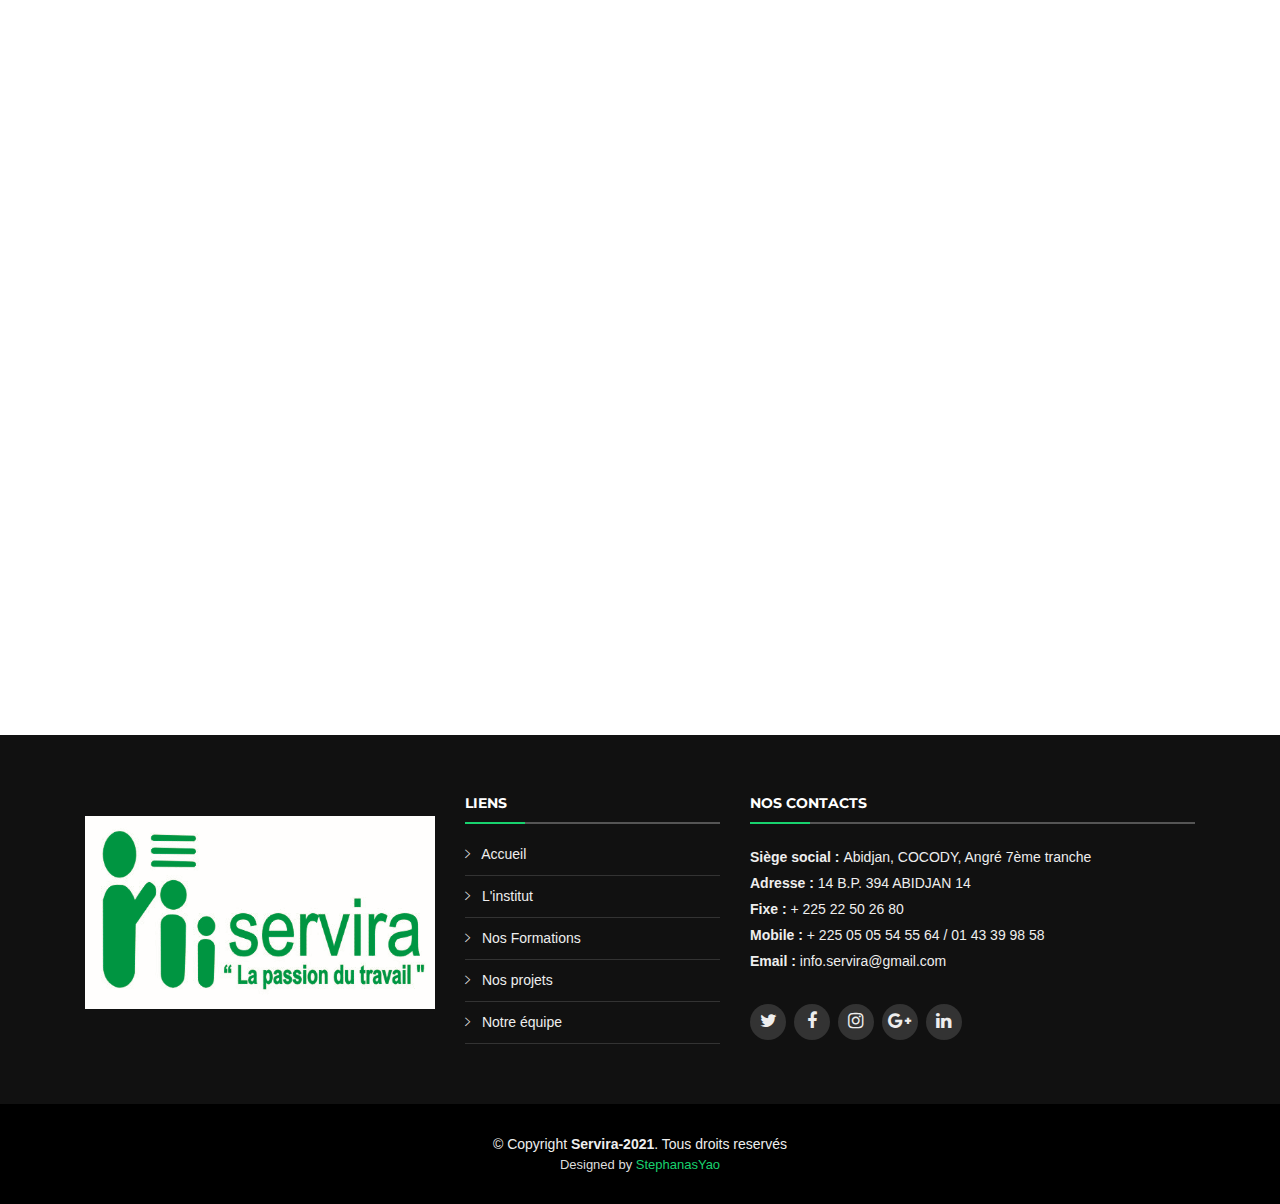
==== commit 12e7920c: "Ajout de tous les partenaires" ====
--- a/index.html
+++ b/index.html
@@ -332,6 +332,14 @@
                 <img src="img/partenaires/samu.jpg" alt="">
                 <img src="img/partenaires/psi.jpg" alt="">
                 <img src="img/partenaires/oft.jpg" alt="">
+
+                <img src="img/partenaires/veritas2.jpg" alt="">
+                <img src="img/partenaires/ensea.png" alt="">
+                <img src="img/partenaires/chu-de-treichville.jpg" alt="">
+
+                <img src="img/partenaires/mca.jpg" alt="">
+                <img src="img/partenaires/alliance.png" alt="">
+                
             </div>
 
         </div>
--- a/css/style.css
+++ b/css/style.css
@@ -12,7 +12,7 @@
 body {
   background: #fff;
   color: #666666;
-  font-family: "Open Sans", sans-serif;
+  font-family: "Lithograph", sans-serif;
 }
 
 a {
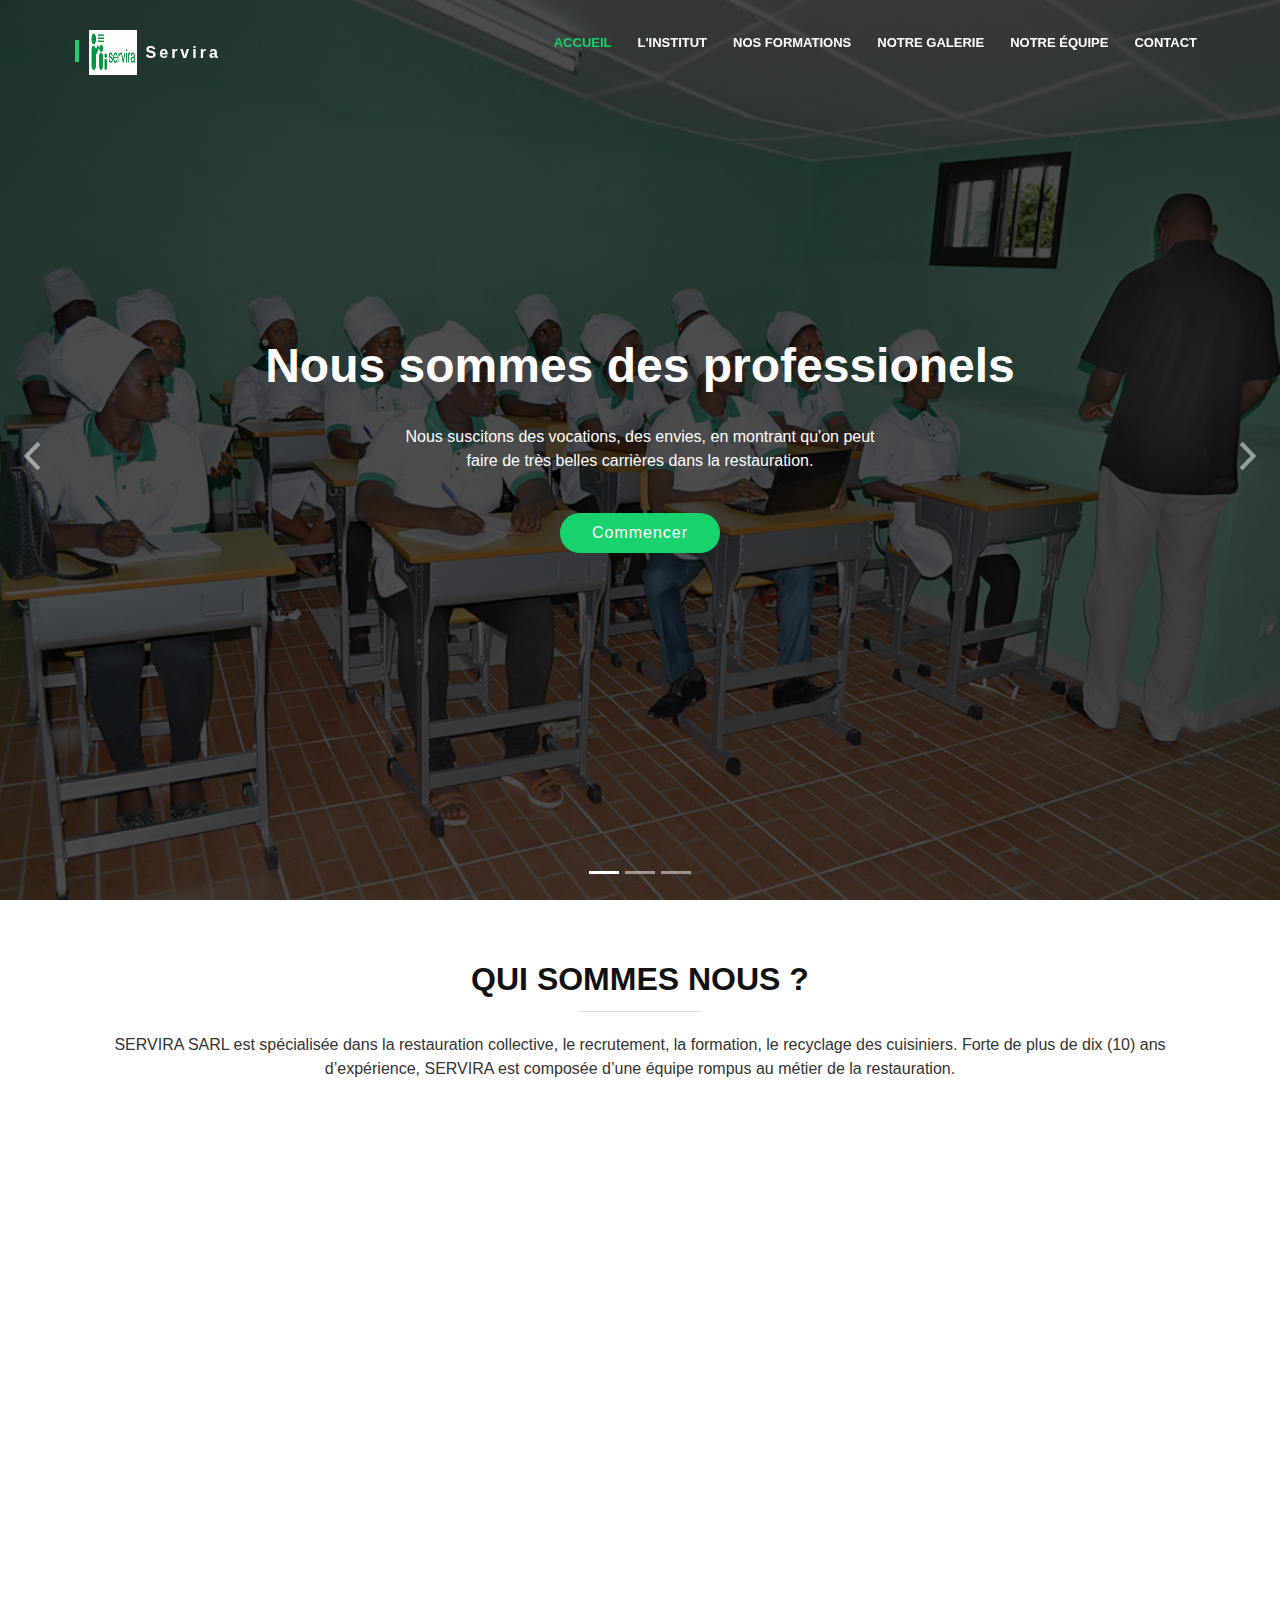
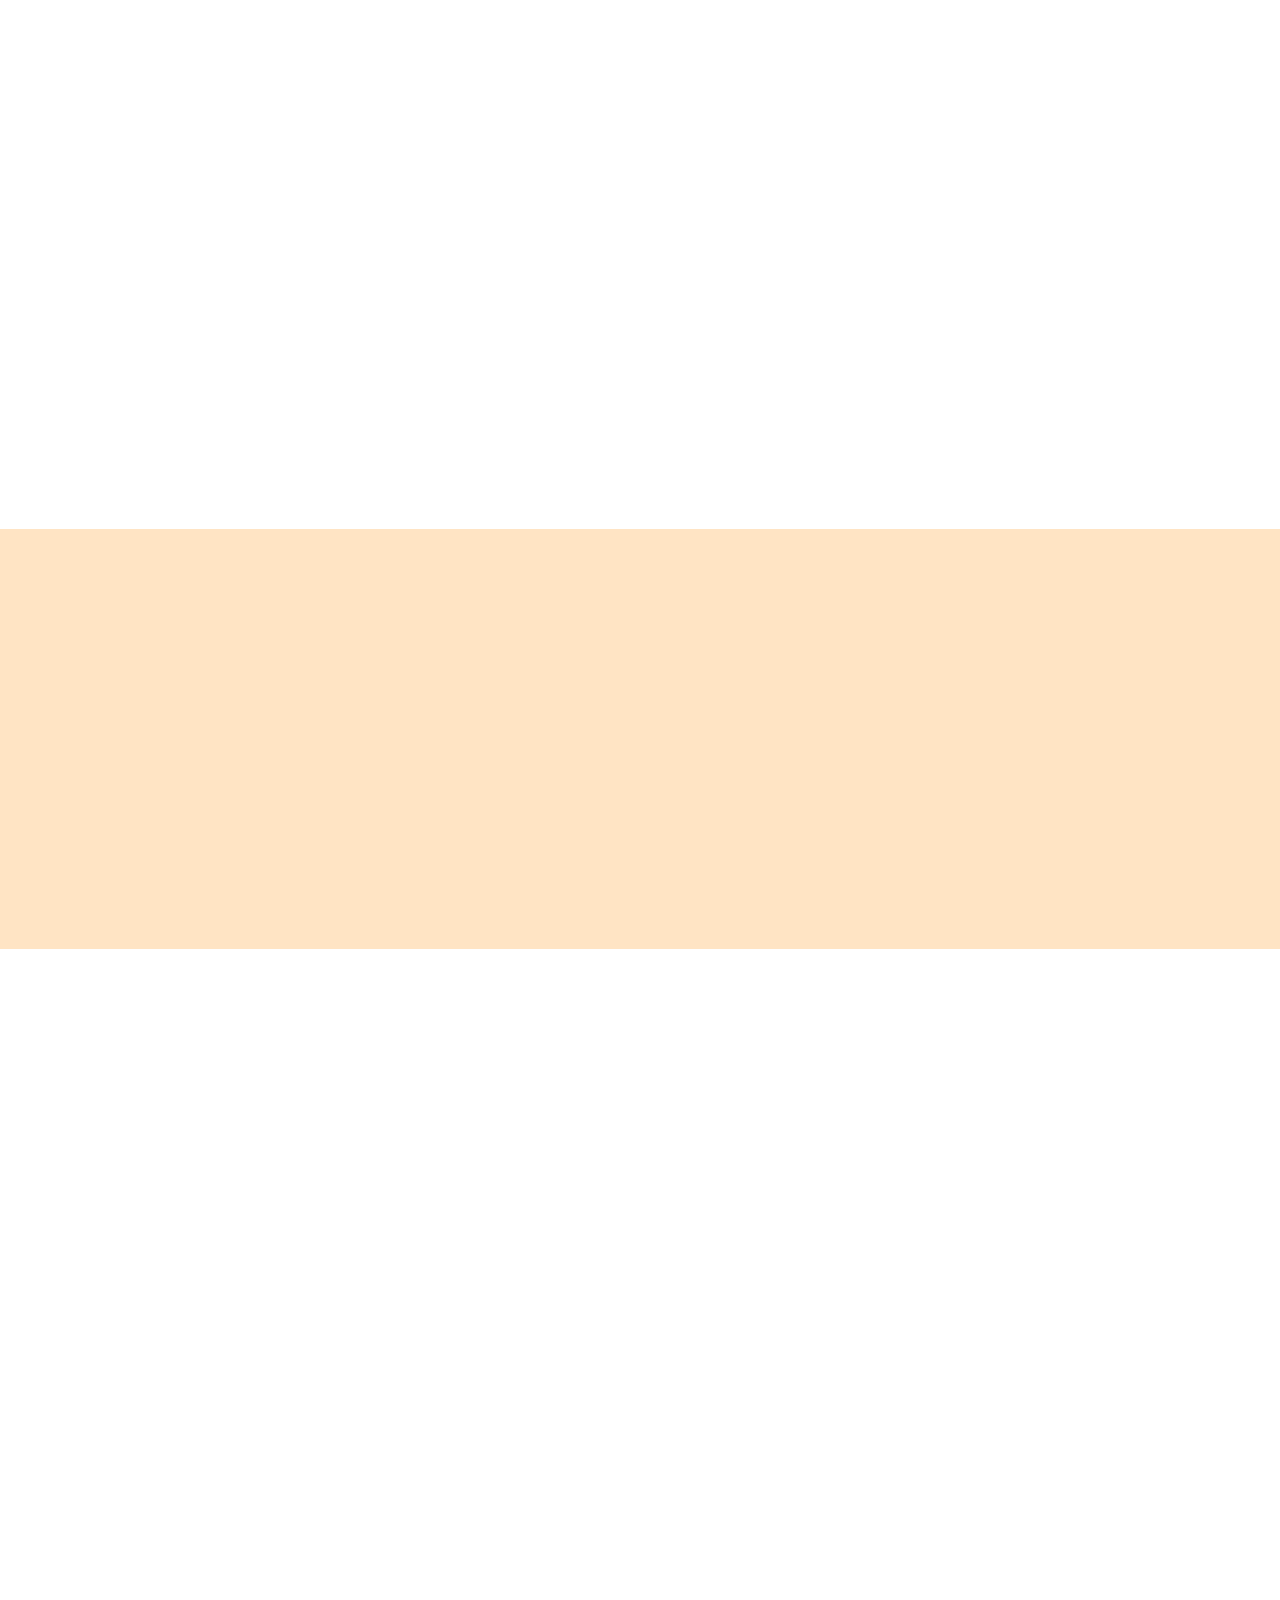
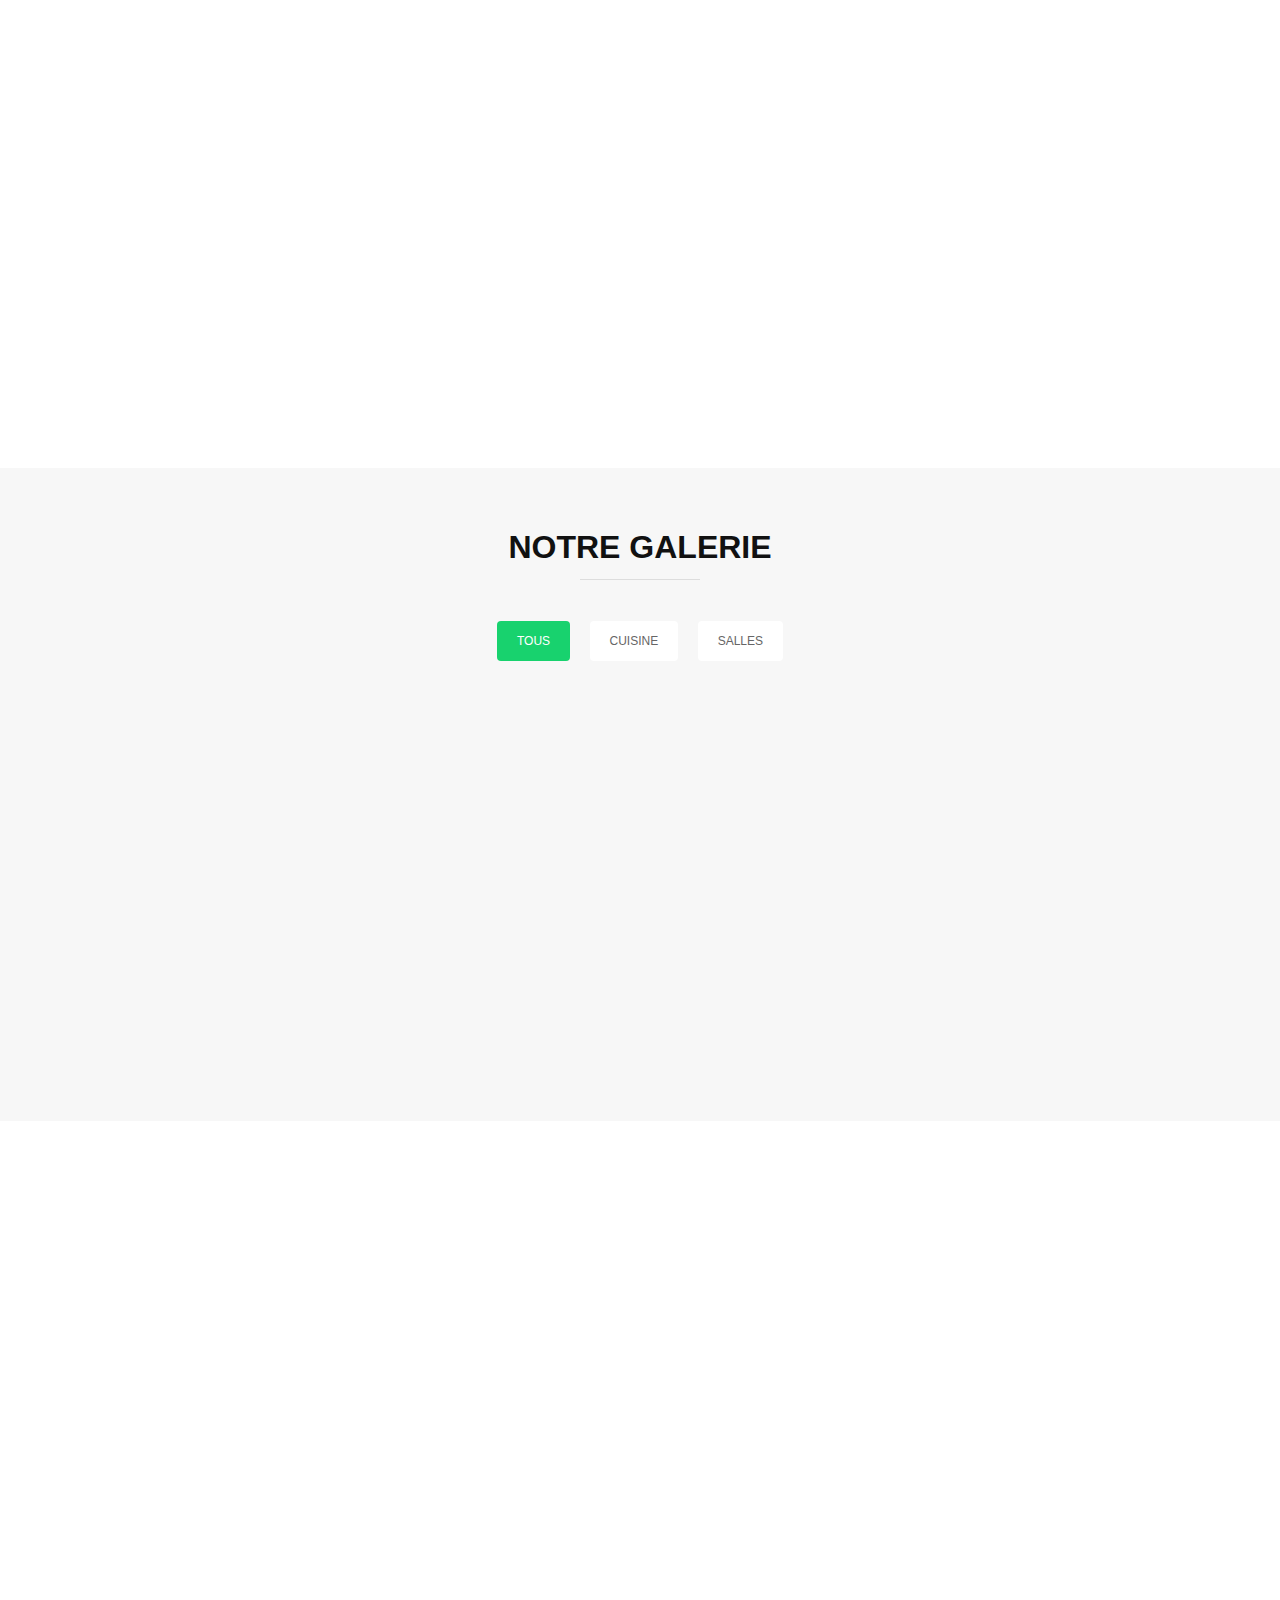
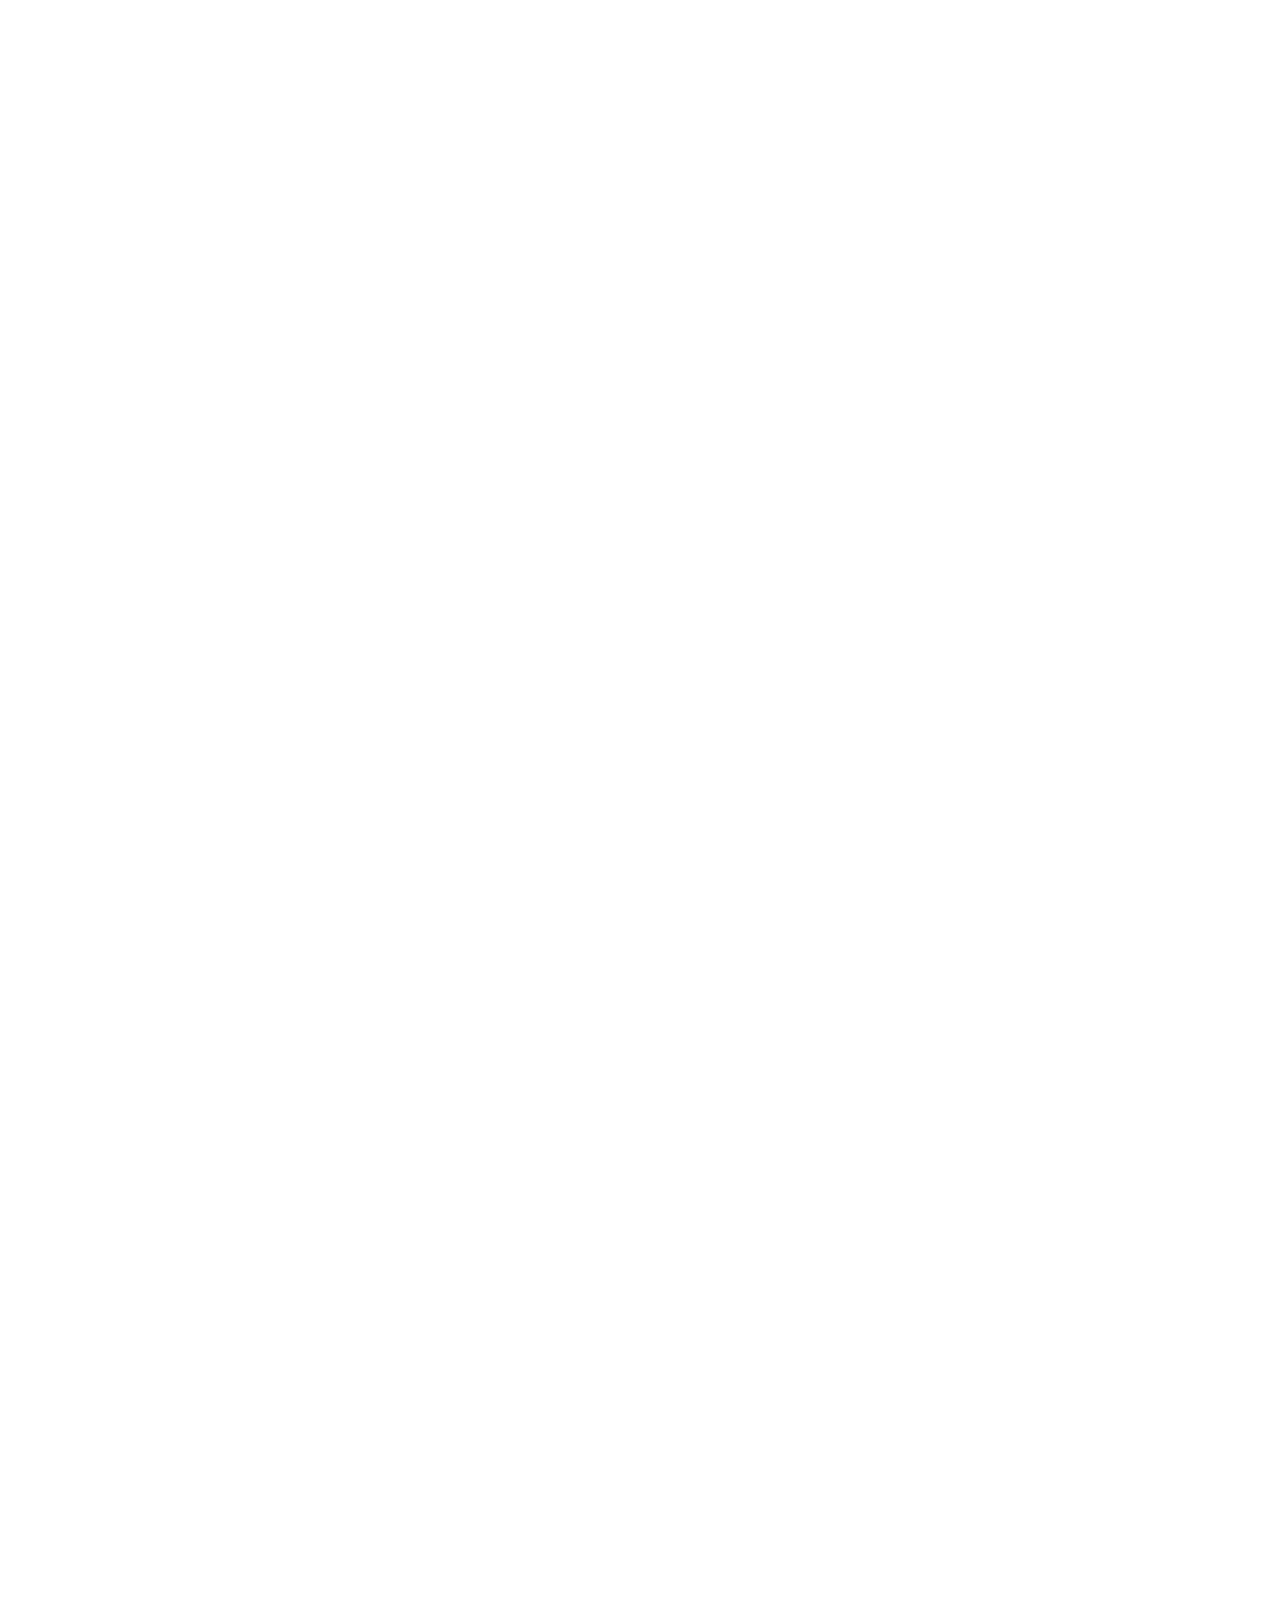
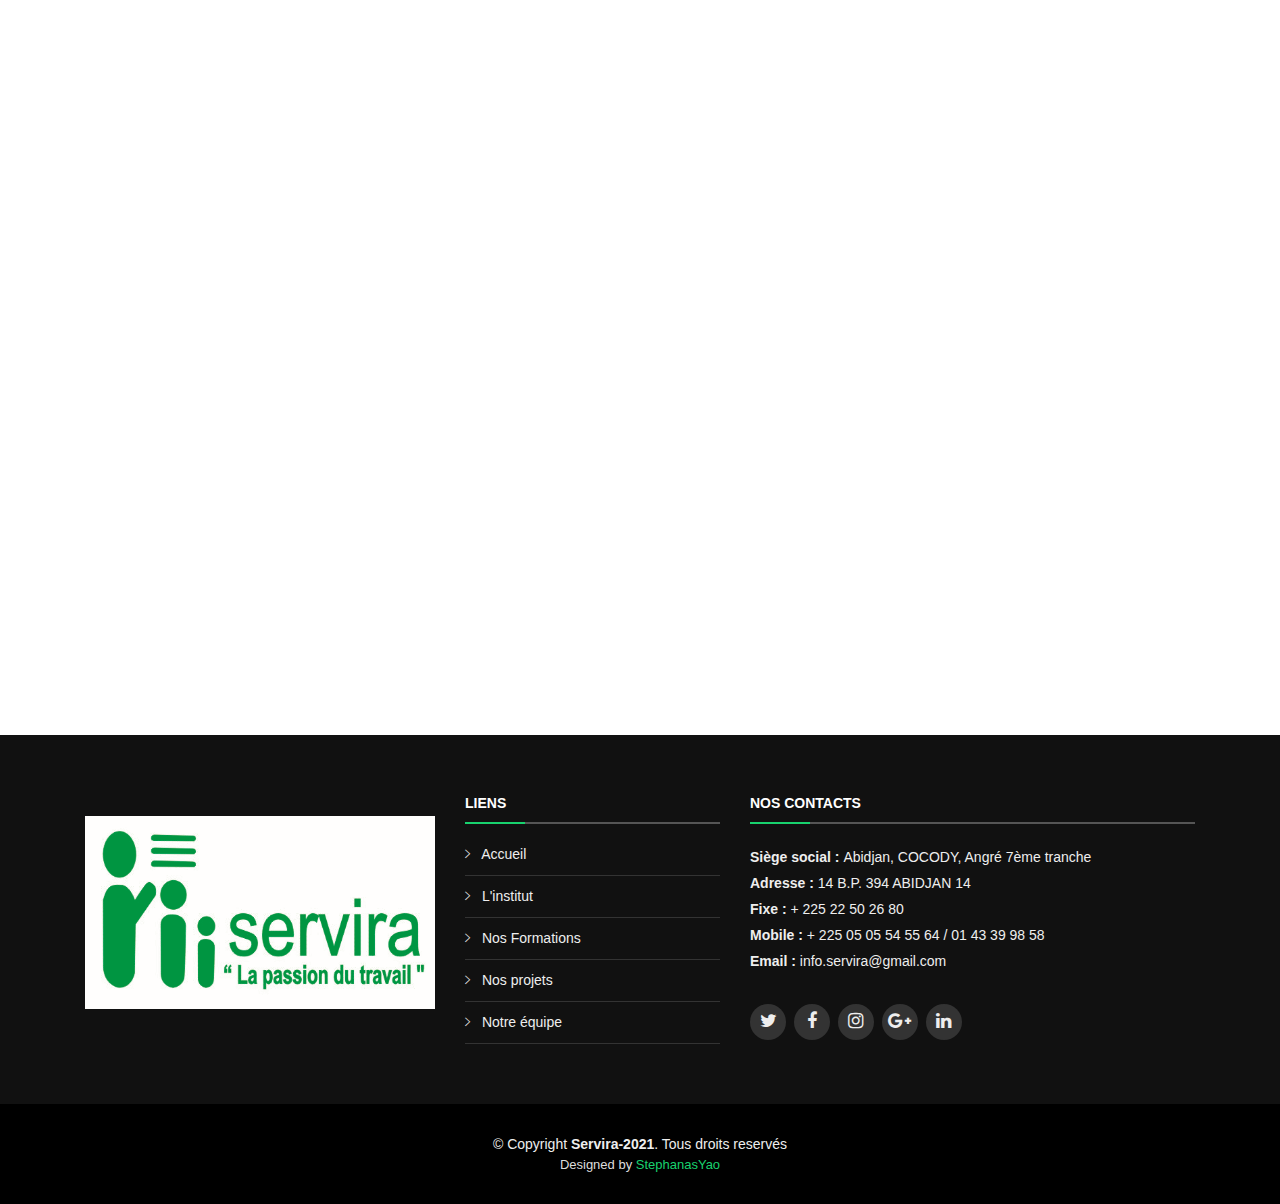
==== commit 2f530ab9: "Changement de la police du site" ====
--- a/index.html
+++ b/index.html
@@ -12,8 +12,8 @@
     <link href="img/apple-touch-icon.png" rel="apple-touch-icon">
 
     <!-- Google Fonts -->
-    <link href="https://fonts.googleapis.com/css?family=Open+Sans:300,300i,400,400i,700,700i|Montserrat:300,400,500,700"
-          rel="stylesheet">
+    
+    <link rel="stylesheet" media="screen" href="https://fontlibrary.org//face/libertinus-sans" type="text/css"/>
 
     <!-- Bootstrap CSS File -->
     <link href="lib/bootstrap/css/bootstrap.min.css" rel="stylesheet">
@@ -219,22 +219,22 @@
             <div class="row counters">
 
                 <div class="col-lg-3 col-6 text-center">
-                    <span data-toggle="counter-up" style="color: dodgerblue;">714</span>
+                    <span data-toggle="counter-up" style="color: dodgerblue;">0</span>
                     <p>Etudiants</p>
                 </div>
 
                 <div class="col-lg-3 col-6 text-center">
-                    <span data-toggle="counter-up" style="color: gold;">421</span>
+                    <span data-toggle="counter-up" style="color: gold;">0</span>
                     <p>Diplomés</p>
                 </div>
 
                 <div class="col-lg-3 col-6 text-center">
-                    <span data-toggle="counter-up">25</span>
+                    <span data-toggle="counter-up">0</span>
                     <p>Enseignant</p>
                 </div>
 
                 <div class="col-lg-3 col-6 text-center">
-                    <span data-toggle="counter-up" style="color: maroon;">18</span>
+                    <span data-toggle="counter-up" style="color: maroon;">0</span>
                     <p>Employés formés.</p>
                 </div>
 
--- a/css/style.css
+++ b/css/style.css
@@ -12,7 +12,7 @@
 body {
   background: #fff;
   color: #666666;
-  font-family: "Lithograph", sans-serif;
+  font-family: "LibertinusSansRegular", sans-serif;
 }
 
 a {
@@ -44,7 +44,7 @@
 h4,
 h5,
 h6 {
-  font-family: "Montserrat", sans-serif;
+  font-family: "LibertinusSansRegular", sans-serif;
   font-weight: 400;
   margin: 0 0 20px 0;
   padding: 0;
@@ -156,7 +156,7 @@
   margin: 0;
   padding: 0;
   line-height: 1;
-  font-family: "Montserrat", sans-serif;
+  font-family: "LibertinusSansRegular", sans-serif;
   font-weight: 700;
   letter-spacing: 3px;
 }
@@ -292,7 +292,7 @@
 }
 
 #intro .btn-get-started {
-  font-family: "Montserrat", sans-serif;
+  font-family: "LibertinusSansRegular", sans-serif;
   font-weight: 500;
   font-size: 16px;
   letter-spacing: 1px;
@@ -387,7 +387,7 @@
   text-decoration: none;
   display: inline-block;
   color: #fff;
-  font-family: "Montserrat", sans-serif;
+  font-family: "LibertinusSansRegular", sans-serif;
   font-weight: 700;
   font-size: 13px;
   text-transform: uppercase;
@@ -489,7 +489,7 @@
   display: block;
   outline: none;
   font-weight: 700;
-  font-family: "Montserrat", sans-serif;
+  font-family: "LibertinusSansRegular", sans-serif;
 }
 
 #mobile-nav ul li a:hover {
@@ -816,7 +816,7 @@
 }
 
 #call-to-action .cta-btn {
-  font-family: "Montserrat", sans-serif;
+  font-family: "LibertinusSansRegular", sans-serif;
   text-transform: uppercase;
   font-weight: 500;
   font-size: 16px;
@@ -848,7 +848,7 @@
 }
 
 #skills .progress .skill {
-  font-family: "Open Sans", sans-serif;
+  font-family: "LibertinusSansRegular", sans-serif;
   line-height: 35px;
   padding: 0;
   margin: 0 0 0 20px;
@@ -894,7 +894,7 @@
 }
 
 #facts .counters span {
-  font-family: "Montserrat", sans-serif;
+  font-family: "LibertinusSansRegular", sans-serif;
   font-weight: bold;
   font-size: 48px;
   display: block;
@@ -904,7 +904,7 @@
 #facts .counters p {
   padding: 0;
   margin: 0 0 20px 0;
-  font-family: "Montserrat", sans-serif;
+  font-family: "Lithograph", sans-serif;
   font-size: 14px;
   color: #111;
 }
@@ -1389,7 +1389,7 @@
   margin: 0 0 20px 0;
   padding: 2px 0 2px 10px;
   line-height: 1;
-  font-family: "Montserrat", sans-serif;
+  font-family: "LibertinusSansRegular", sans-serif;
   font-weight: 700;
   letter-spacing: 3px;
   border-left: 4px solid #18d26e;
@@ -1399,7 +1399,7 @@
   font-size: 14px;
   line-height: 24px;
   margin-bottom: 0;
-  font-family: "Montserrat", sans-serif;
+  font-family: "LibertinusSansRegular", sans-serif;
   color: #eee;
 }
 
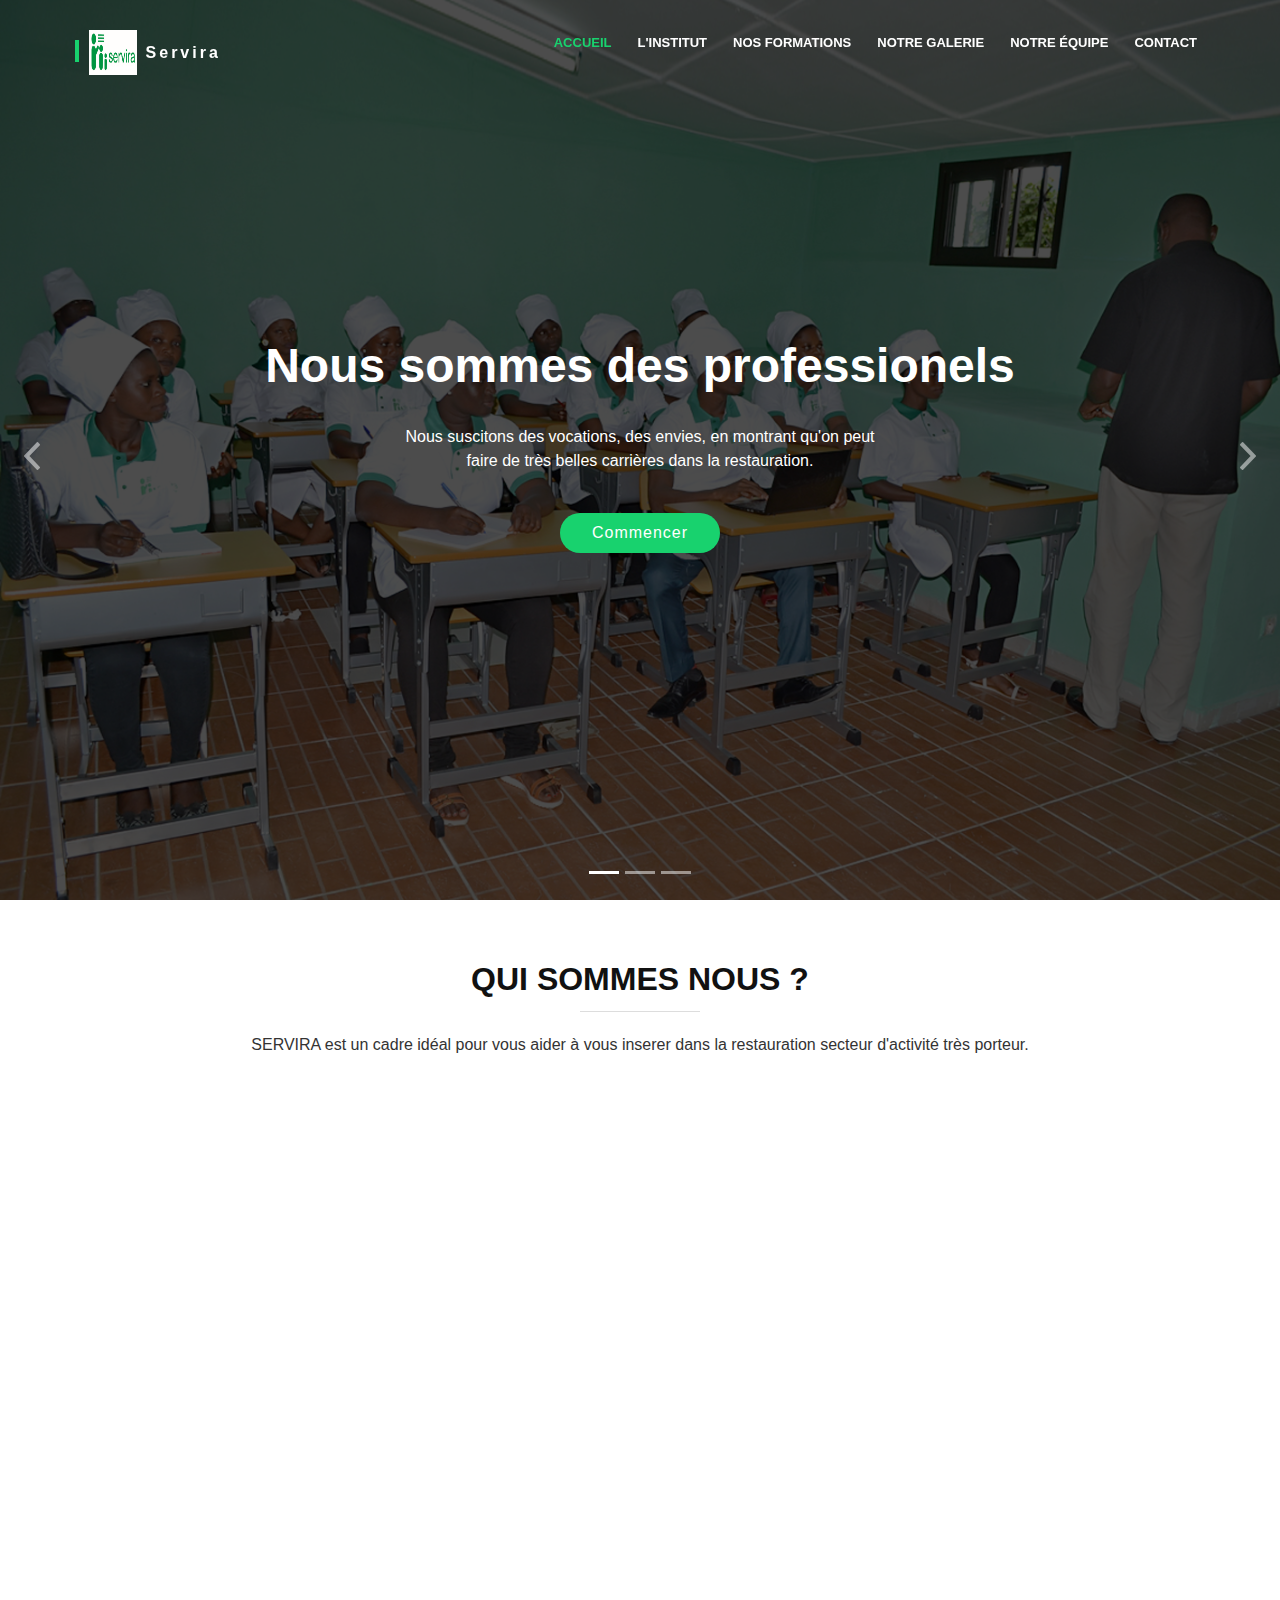
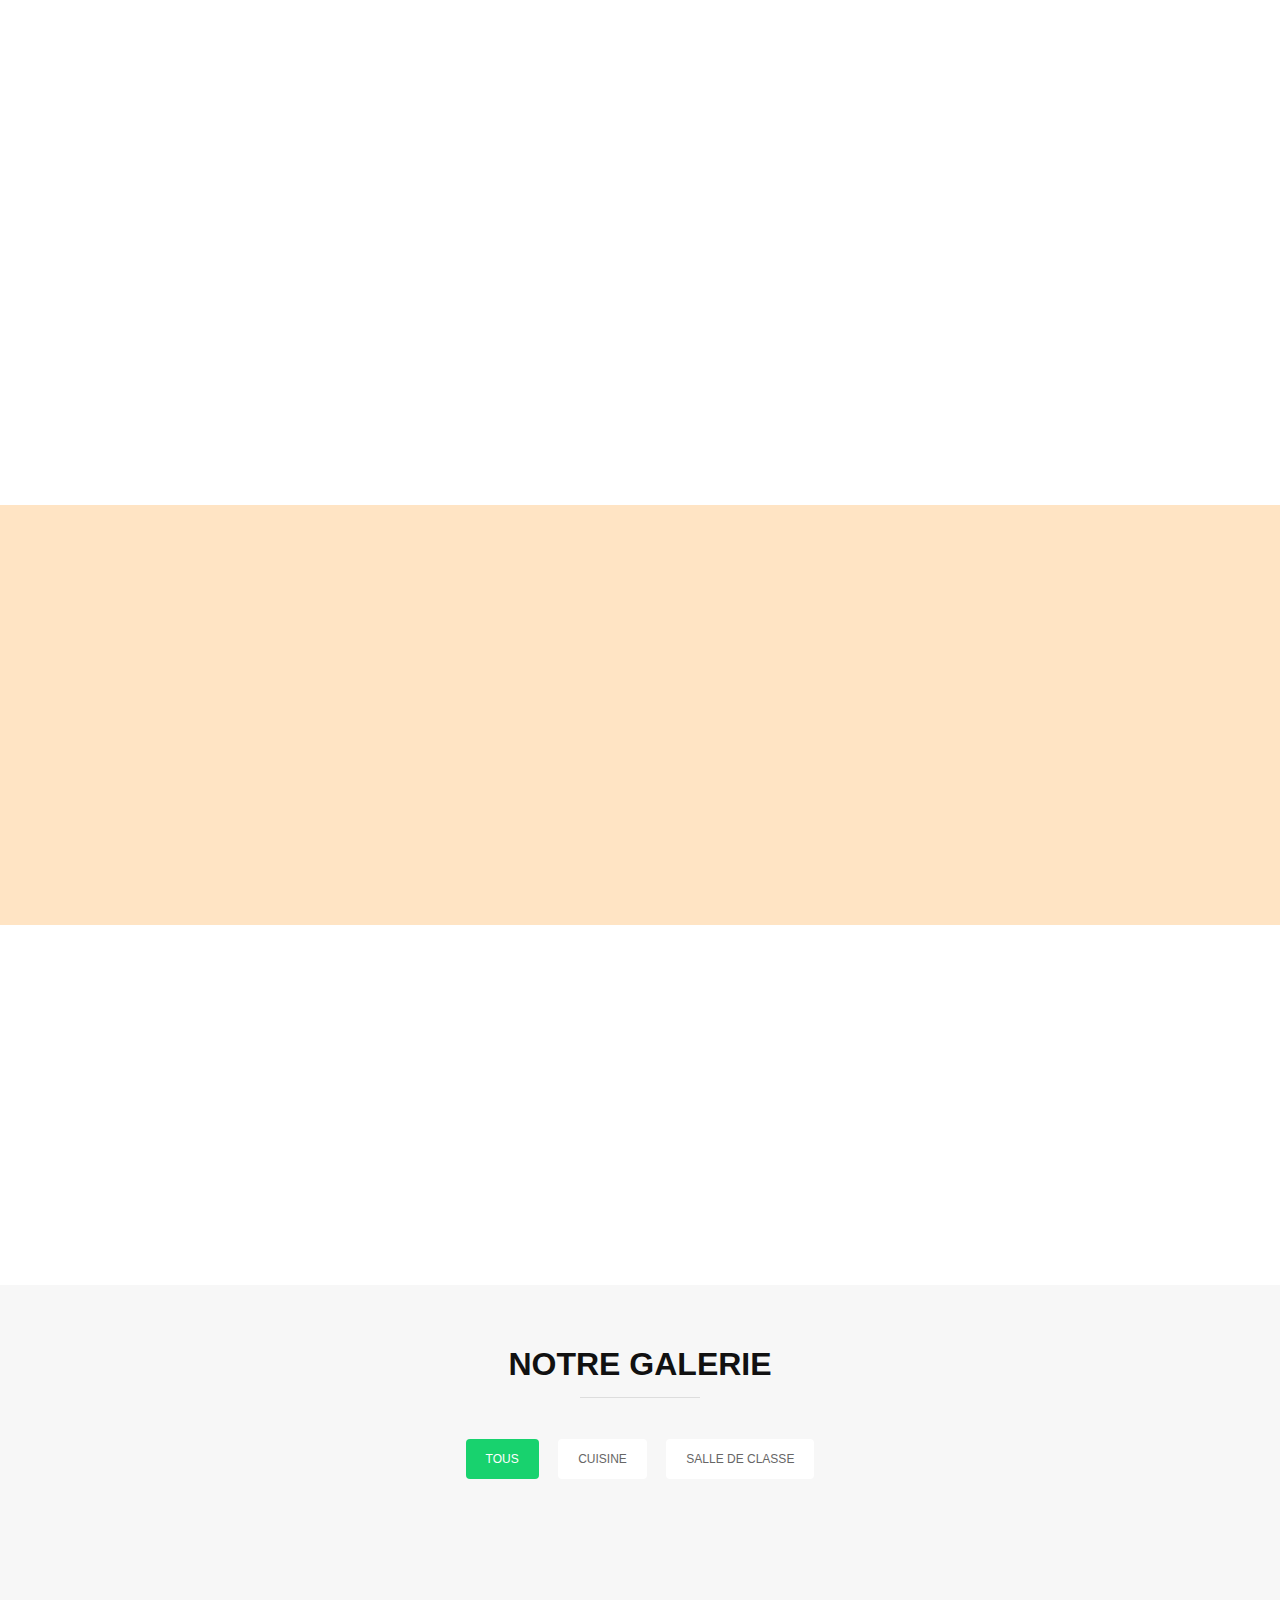
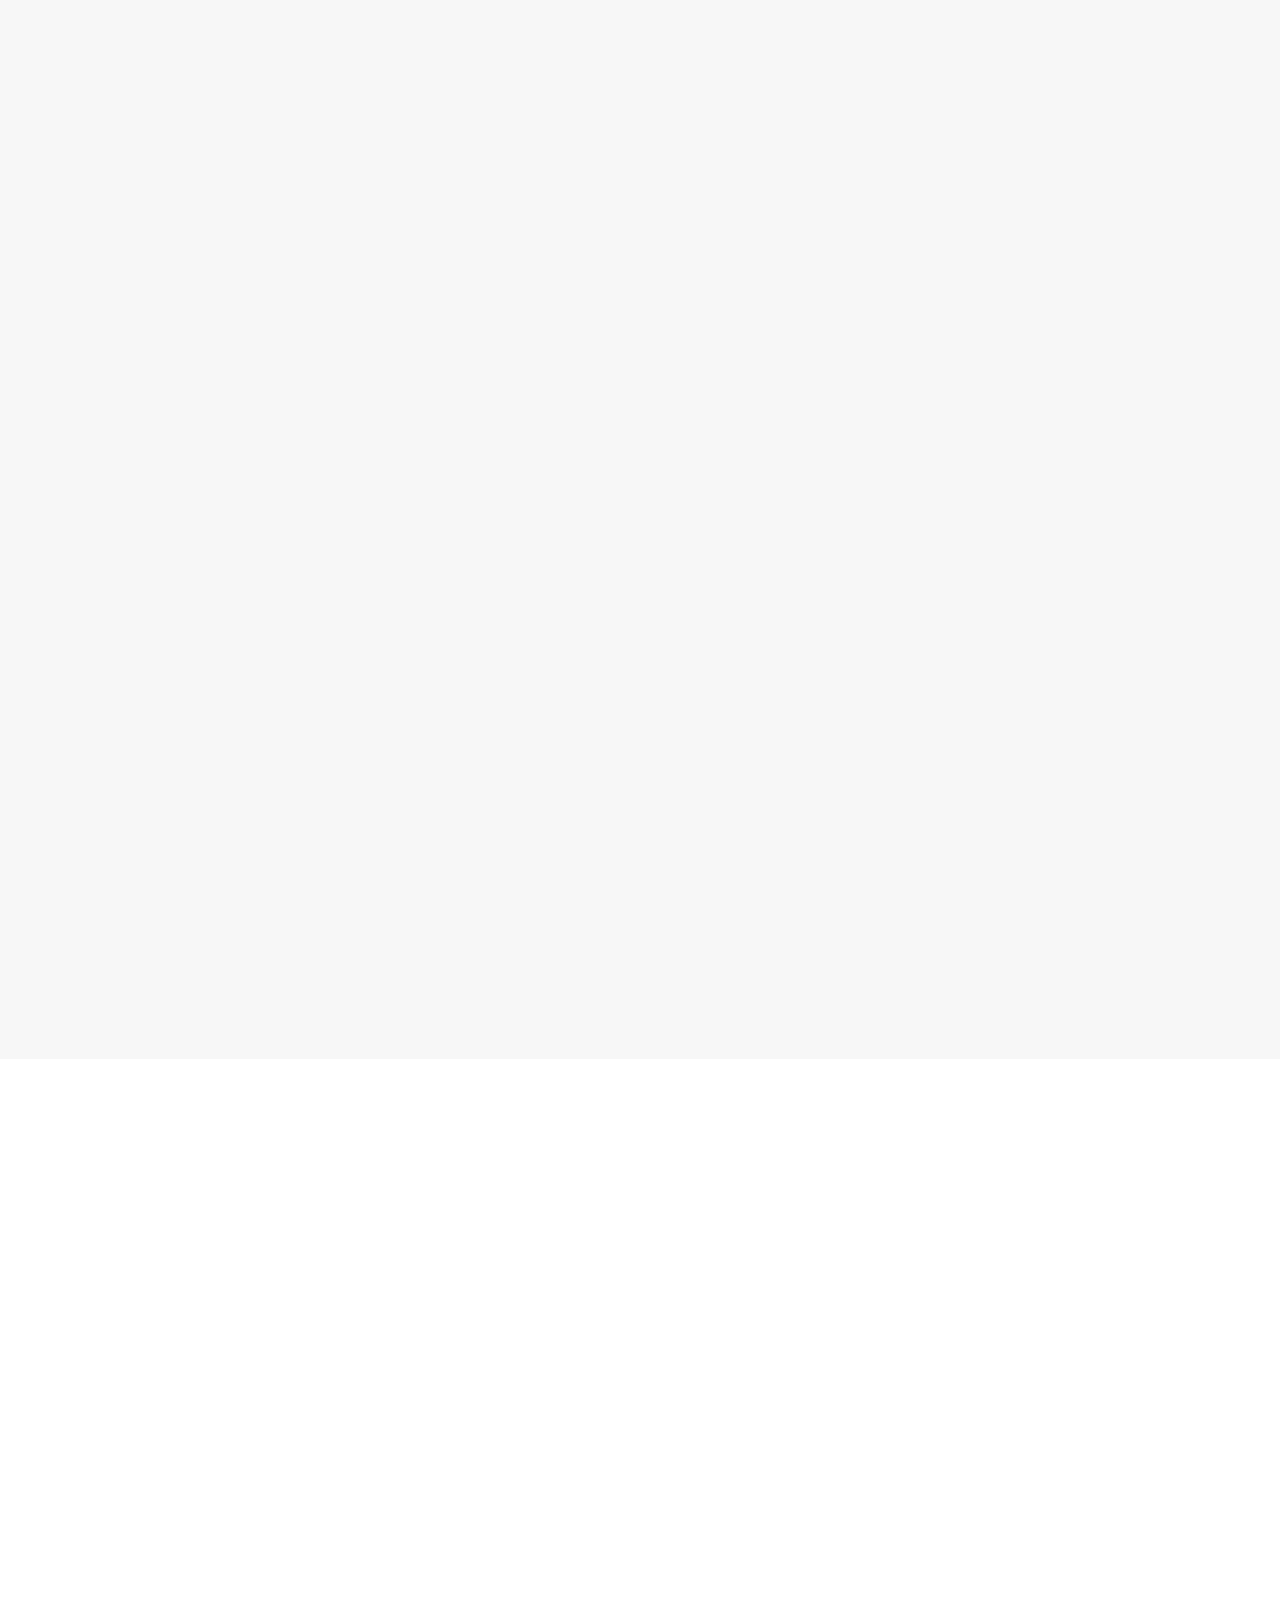
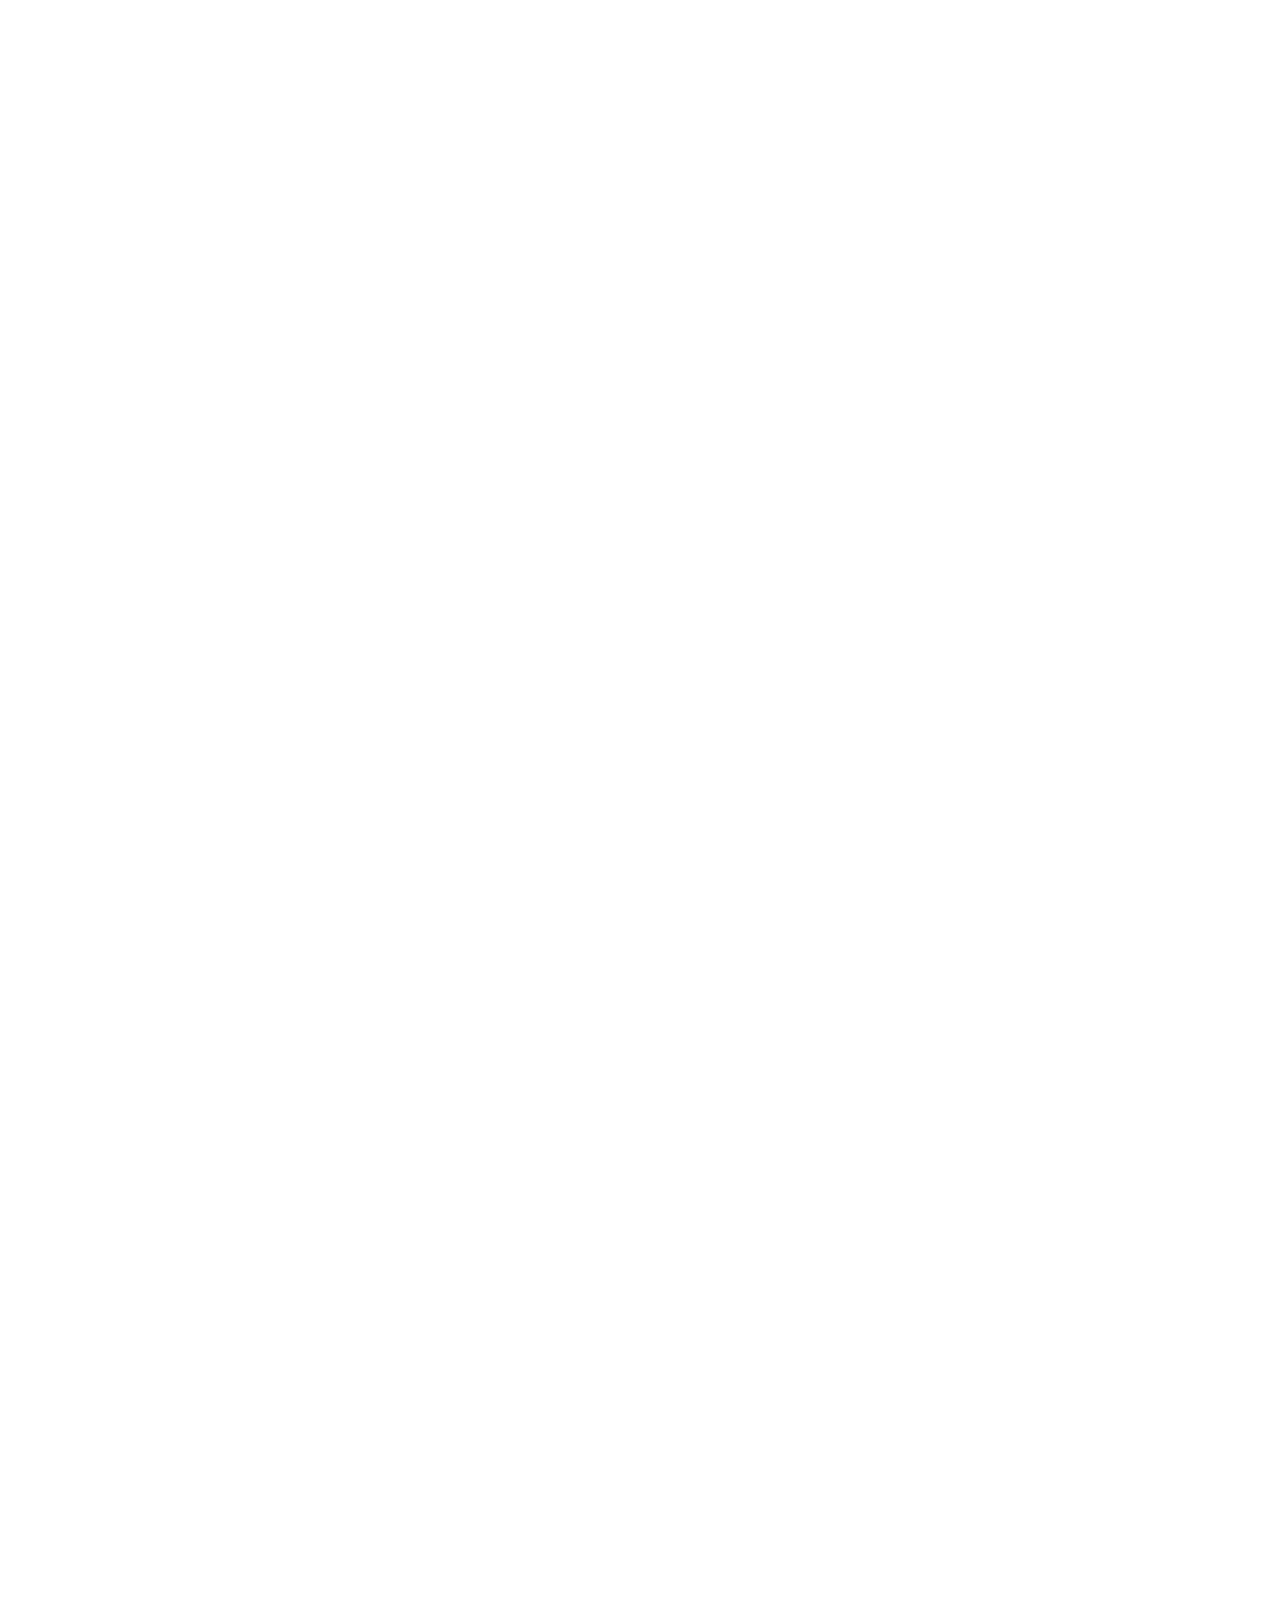
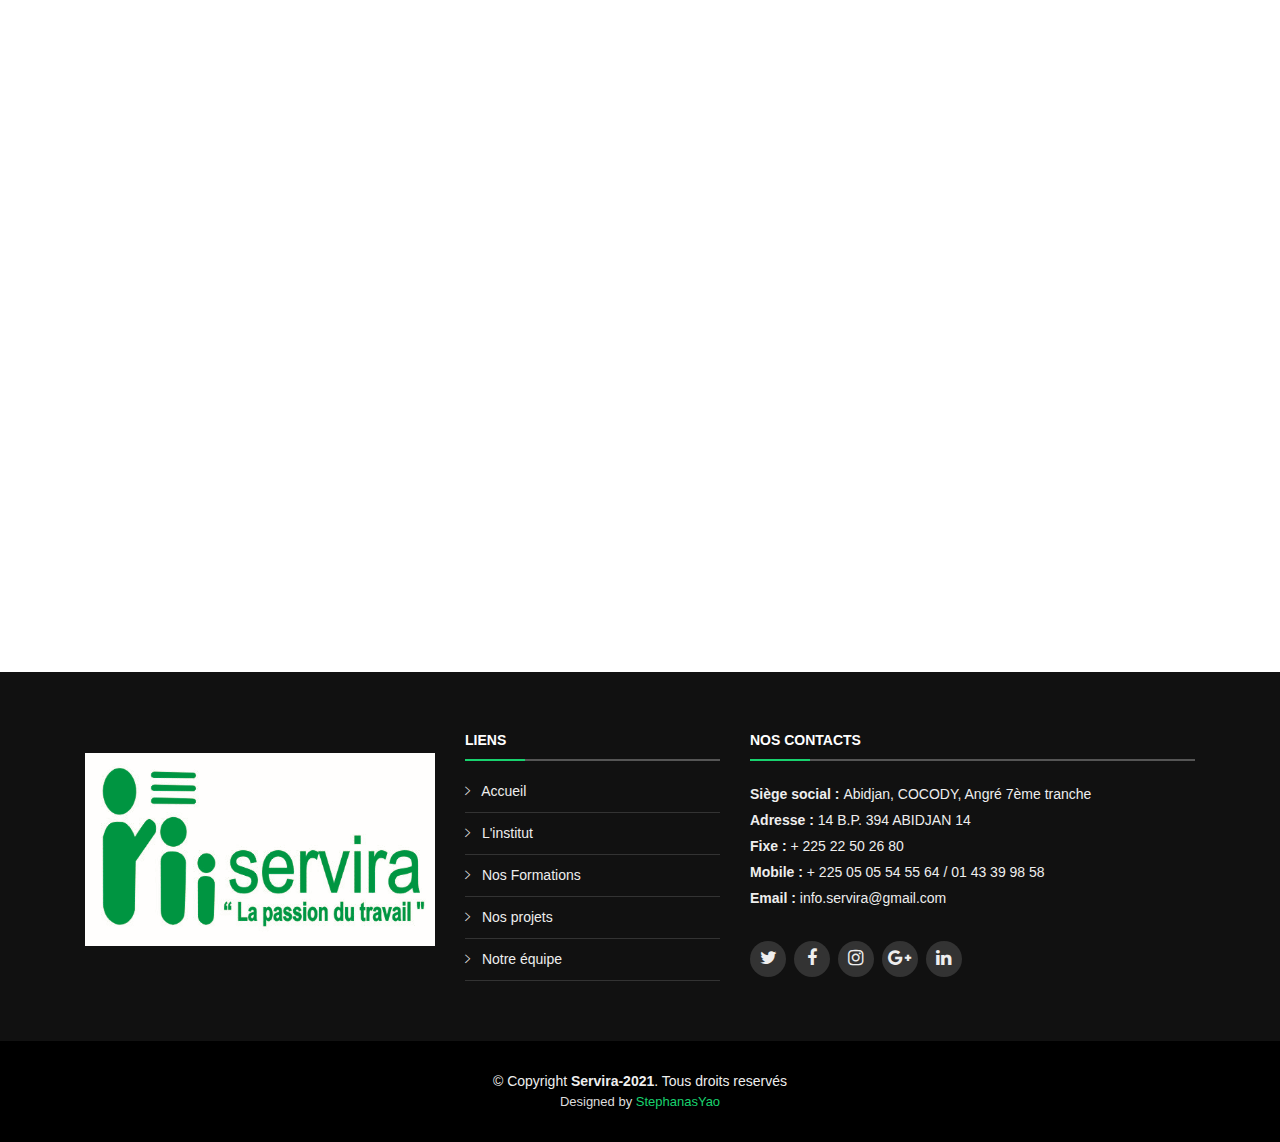
==== commit e4e72760: "Ajout de nouvelles photos" ====
--- a/index.html
+++ b/index.html
@@ -139,9 +139,8 @@
         <div class="container">
             <header class="section-header">
                 <h3>QUI SOMMES NOUS ?</h3>
-                <p>SERVIRA SARL est spécialisée dans la restauration collective, le recrutement,
-                    la formation, le recyclage des cuisiniers. Forte de plus de dix (10) ans d’expérience,
-                    SERVIRA est composée d’une équipe rompus au métier de la restauration.</p>
+                <p>SERVIRA est un cadre idéal pour vous aider à vous inserer dans la restauration
+                     secteur d'activité très porteur.</p>
             </header>
 
             <div class="row about-cols">
@@ -196,7 +195,8 @@
                     <h4 class="title"><a href="cuisine.html">Cuisine</a></h4>
                     <p class="description">
                         Nous développons des habiletés d'expert qui permettront à l'apprenant
-                        de maîtriser le fonctionnement d'une cuisine. <a href="cuisine.html" style="color: chocolate;">Voir
+                        de maîtriser le fonctionnement d'une cuisine. <br>
+                        (Cuisine européene, Cuisine africaine, Patisserie). <a href="cuisine.html" style="color: chocolate;">Voir
                         plus...</a> <br></p>
                 </div>
 
@@ -241,7 +241,7 @@
             </div>
 
             <div class="facts-img">
-                <img src="img/servira/VueExterieur2.jpg" alt="" class="img-fluid">
+                <img src="img/servira/VueExterieur2.JPG" alt="" class="img-fluid">
             </div>
 
         </div>
@@ -262,18 +262,19 @@
                     <ul id="portfolio-flters">
                         <li data-filter="*" class="filter-active">Tous</li>
                         <li data-filter=".filter-app">Cuisine</li>
-                        <li data-filter=".filter-web"> Salles</li>
+                        <li data-filter=".filter-web"> Salle de classe</li>
                     </ul>
                 </div>
             </div>
 
             <div class="row portfolio-container">
 
+                <!-- Image pour les éléments de la cuisines-->
                 <div class="col-lg-4 col-md-6 portfolio-item filter-app wow fadeInUp">
                     <div class="portfolio-wrap">
                         <figure>
-                            <img src="img/servira/Cuisine.jpg" class="img-fluid" alt="">
-                            <a href="img/servira/Cuisine.jpg" data-lightbox="portfolio" style="margin-left: 40px;"
+                            <img src="img/servira/cuisine_1.JPG" class="img-fluid" alt="">
+                            <a href="img/servira/cuisine_1.JPG" data-lightbox="portfolio" style="margin-left: 40px;"
                                data-title="Image 1" class="link-preview" title="Preview"><i class="ion ion-eye"></i></a>
                         </figure>
 
@@ -287,14 +288,14 @@
                 <div class="col-lg-4 col-md-6 portfolio-item filter-app wow fadeInUp">
                     <div class="portfolio-wrap">
                         <figure>
-                            <img src="img/servira/Cuisine2.jpg" class="img-fluid" alt="">
-                            <a href="img/servira/Cuisine2.jpg" data-lightbox="portfolio" style="margin-left: 40px;"
+                            <img src="img/servira/cuisine_2.JPG" class="img-fluid" alt="">
+                            <a href="img/servira/cuisine_2.JPG" data-lightbox="portfolio" style="margin-left: 40px;"
                                data-title="Image 2" class="link-preview" title="Preview"><i class="ion ion-eye"></i></a>
                         </figure>
 
                         <div class="portfolio-info">
-                            <h4>Plaque chauffante</h4>
-                            <p>Plaque chauffante</p>
+                            <h4>Cuisine</h4>
+                            <p>Cuisine</p>
                         </div>
                     </div>
                 </div>
@@ -302,20 +303,96 @@
                 <div class="col-lg-4 col-md-6 portfolio-item filter-app wow fadeInUp">
                     <div class="portfolio-wrap">
                         <figure>
-                            <img src="img/servira/Cuisine3.jpg" class="img-fluid" alt="">
-                            <a href="img/servira/Cuisine3.jpg" data-lightbox="portfolio" style="margin-left: 40px;"
+                            <img src="img/servira/cuisine_3.JPG" class="img-fluid" alt="">
+                            <a href="img/servira/cuisine_3.JPG" data-lightbox="portfolio" style="margin-left: 40px;"
                                data-title="Image 3" class="link-preview" title="Preview"><i class="ion ion-eye"></i></a>
                         </figure>
 
                         <div class="portfolio-info">
-                            <h4>Cuisine (vue de droite)</h4>
-                            <p>Cuisine (vue de droite)</p>
-                        </div>
-                    </div>
-                </div>
-            </div>
-
-        </div>
+                            <h4>Cuisine</h4>
+                            <p>Cuisine</p>
+                        </div>
+                    </div>
+                </div>
+
+                <div class="col-lg-4 col-md-6 portfolio-item filter-app wow fadeInUp">
+                    <div class="portfolio-wrap">
+                        <figure>
+                            <img src="img/servira/cuisine_4.JPG" class="img-fluid" alt="">
+                            <a href="img/servira/cuisine_4.JPG" data-lightbox="portfolio" style="margin-left: 40px;"
+                               data-title="Image 2" class="link-preview" title="Preview"><i class="ion ion-eye"></i></a>
+                        </figure>
+
+                        <div class="portfolio-info">
+                            <h4>Cuisine</h4>
+                            <p>Cuisine</p>
+                        </div>
+                    </div>
+                </div>
+
+                <!-- Image des éléments de la salle de classe.-->
+                <div class="col-lg-4 col-md-6 portfolio-item filter-web wow fadeInUp">
+                    <div class="portfolio-wrap">
+                        <figure>
+                            <img src="img/servira/classe_1.JPG" class="img-fluid" alt="">
+                            <a href="img/servira/classe_1.JPG" data-lightbox="portfolio" style="margin-left: 40px;"
+                            data-title="Image 1" class="link-preview" title="Preview"><i class="ion ion-eye"></i></a>
+                        </figure>
+    
+                        <div class="portfolio-info">
+                            <h4>Classe</h4>
+                            <p>Classe</p>
+                        </div>
+                    </div>
+                </div>
+
+                <div class="col-lg-4 col-md-6 portfolio-item filter-web wow fadeInUp">
+                    <div class="portfolio-wrap">
+                        <figure>
+                            <img src="img/servira/classe_3.JPG" class="img-fluid" alt="">
+                            <a href="img/servira/classe_3.JPG" data-lightbox="portfolio" style="margin-left: 40px;"
+                            data-title="Image 2" class="link-preview" title="Preview"><i class="ion ion-eye"></i></a>
+                        </figure>
+
+                        <div class="portfolio-info">
+                            <h4>Classe</h4>
+                            <p>Classe</p>
+                        </div>
+                    </div>
+                </div>
+
+                <div class="col-lg-4 col-md-6 portfolio-item filter-web wow fadeInUp">
+                    <div class="portfolio-wrap">
+                        <figure>
+                            <img src="img/servira/classe_4.JPG" class="img-fluid" alt="">
+                            <a href="img/servira/classe_4.JPG" data-lightbox="portfolio" style="margin-left: 40px;"
+                            data-title="Image 3" class="link-preview" title="Preview"><i class="ion ion-eye"></i></a>
+                        </figure>
+
+                        <div class="portfolio-info">
+                            <h4>Classe</h4>
+                            <p>Classe</p>
+                        </div>
+                    </div>
+                </div>
+
+                <div class="col-lg-4 col-md-6 portfolio-item filter-web wow fadeInUp">
+                    <div class="portfolio-wrap">
+                        <figure>
+                            <img src="img/servira/classe_5.JPG" class="img-fluid" alt="">
+                            <a href="img/servira/classe_5.JPG" data-lightbox="portfolio" style="margin-left: 40px;"
+                            data-title="Image 2" class="link-preview" title="Preview"><i class="ion ion-eye"></i></a>
+                        </figure>
+
+                        <div class="portfolio-info">
+                            <h4>Classe</h4>
+                            <p>Classe</p>
+                        </div>
+                    </div>
+                </div>
+            </div>
+        </div>
+
     </section><!-- #portfolio -->
 
     <!--==========================
